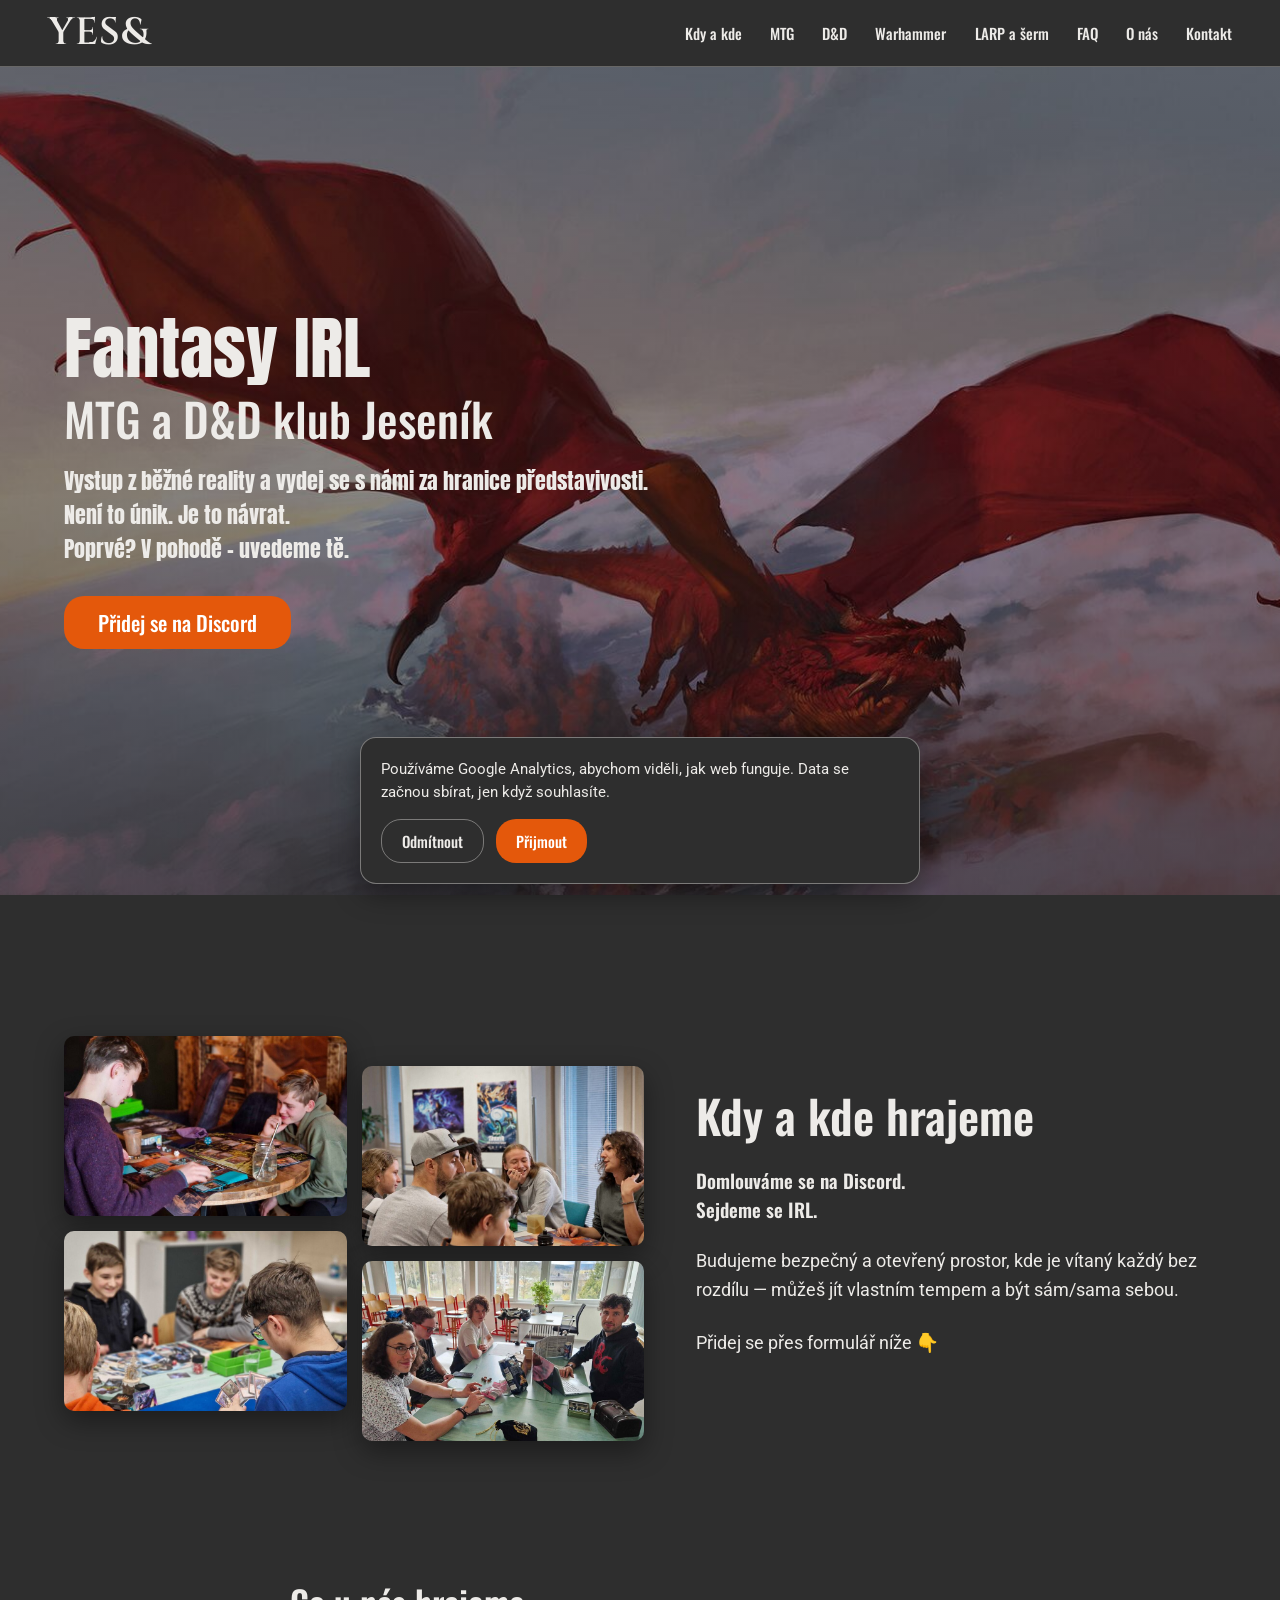
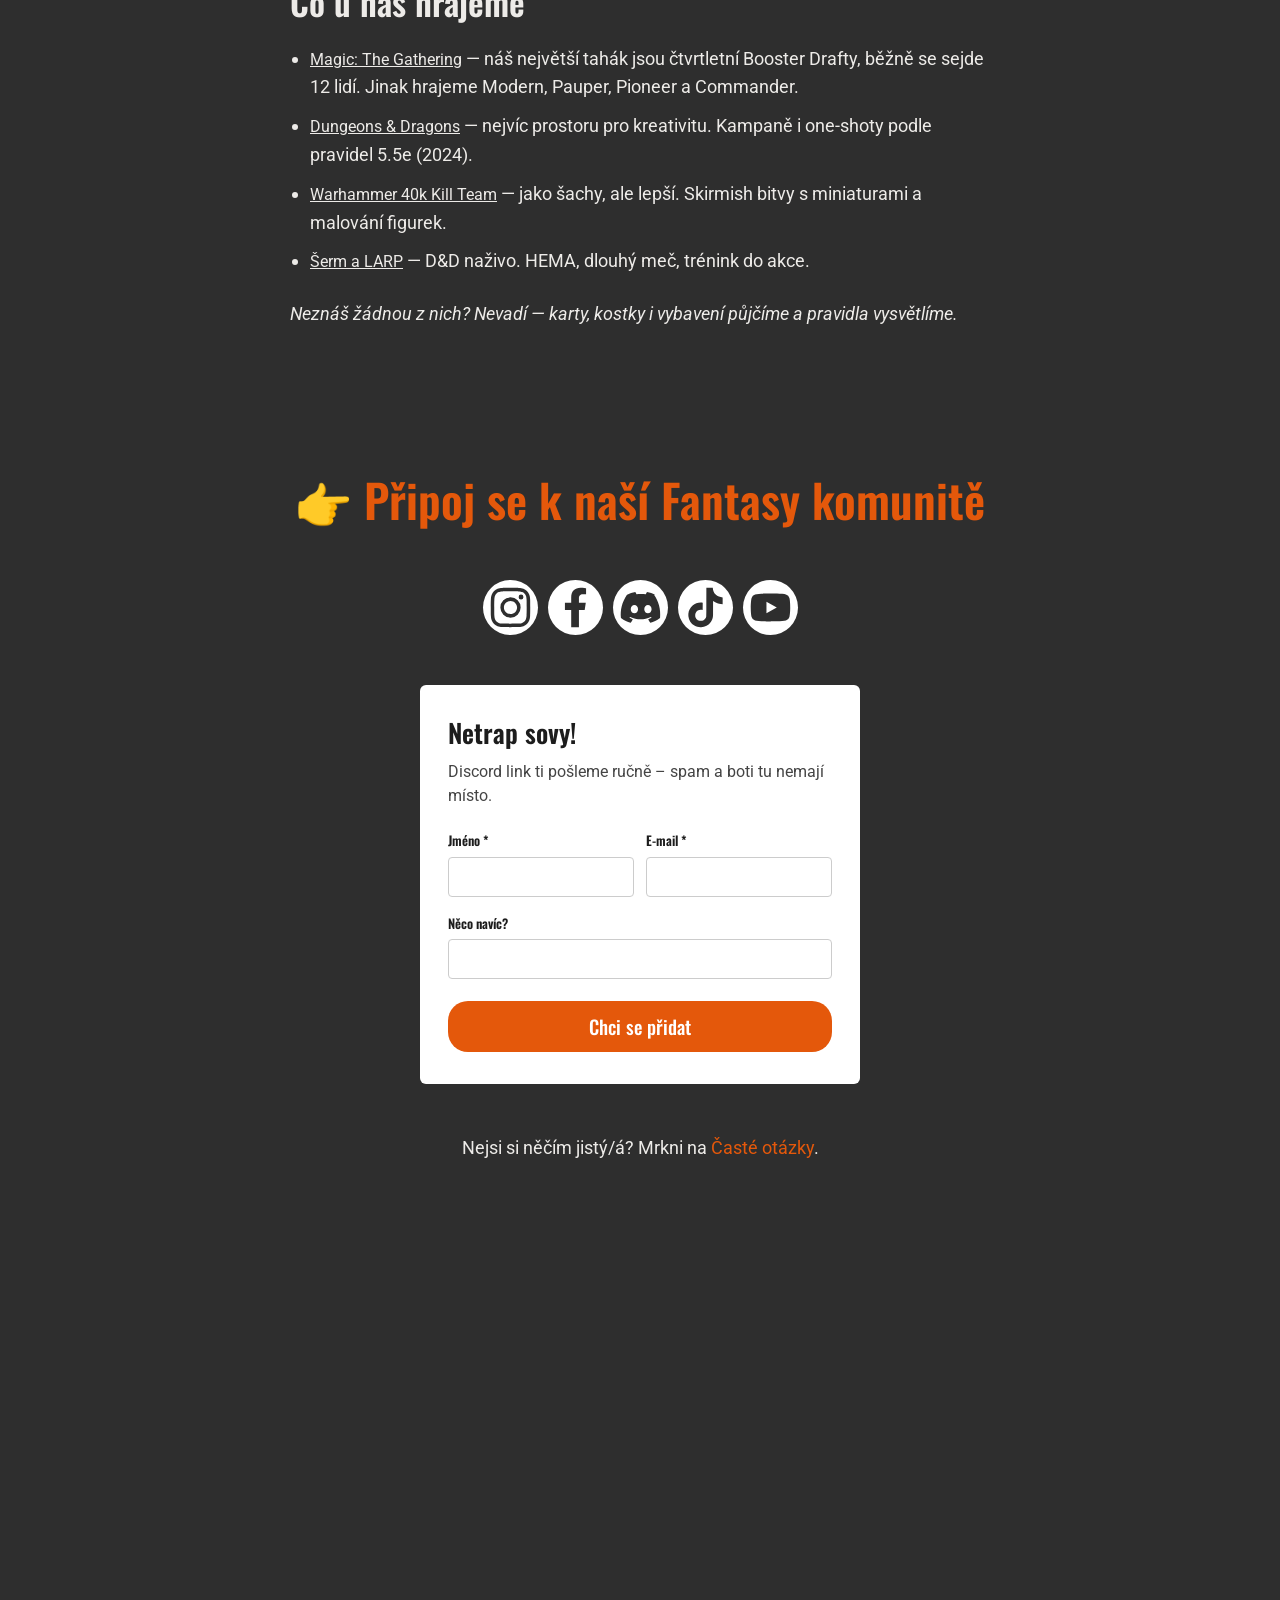
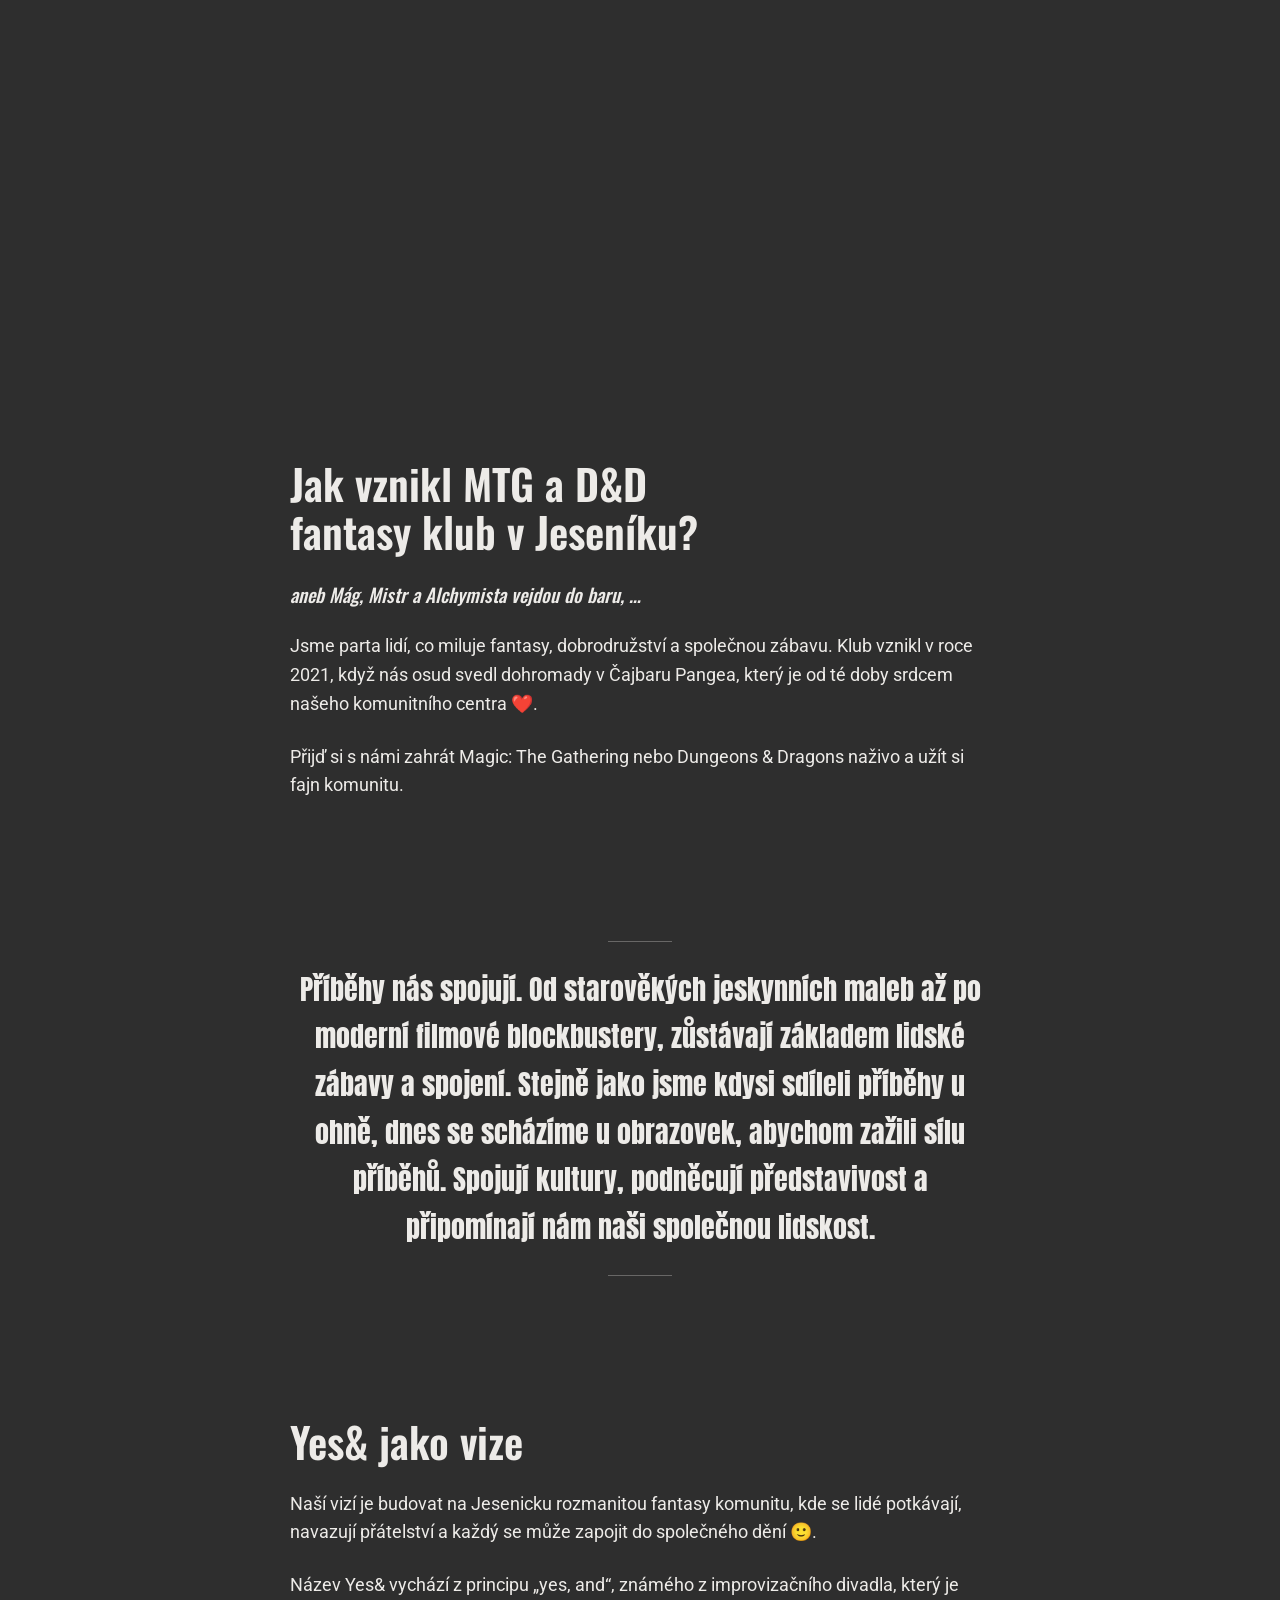
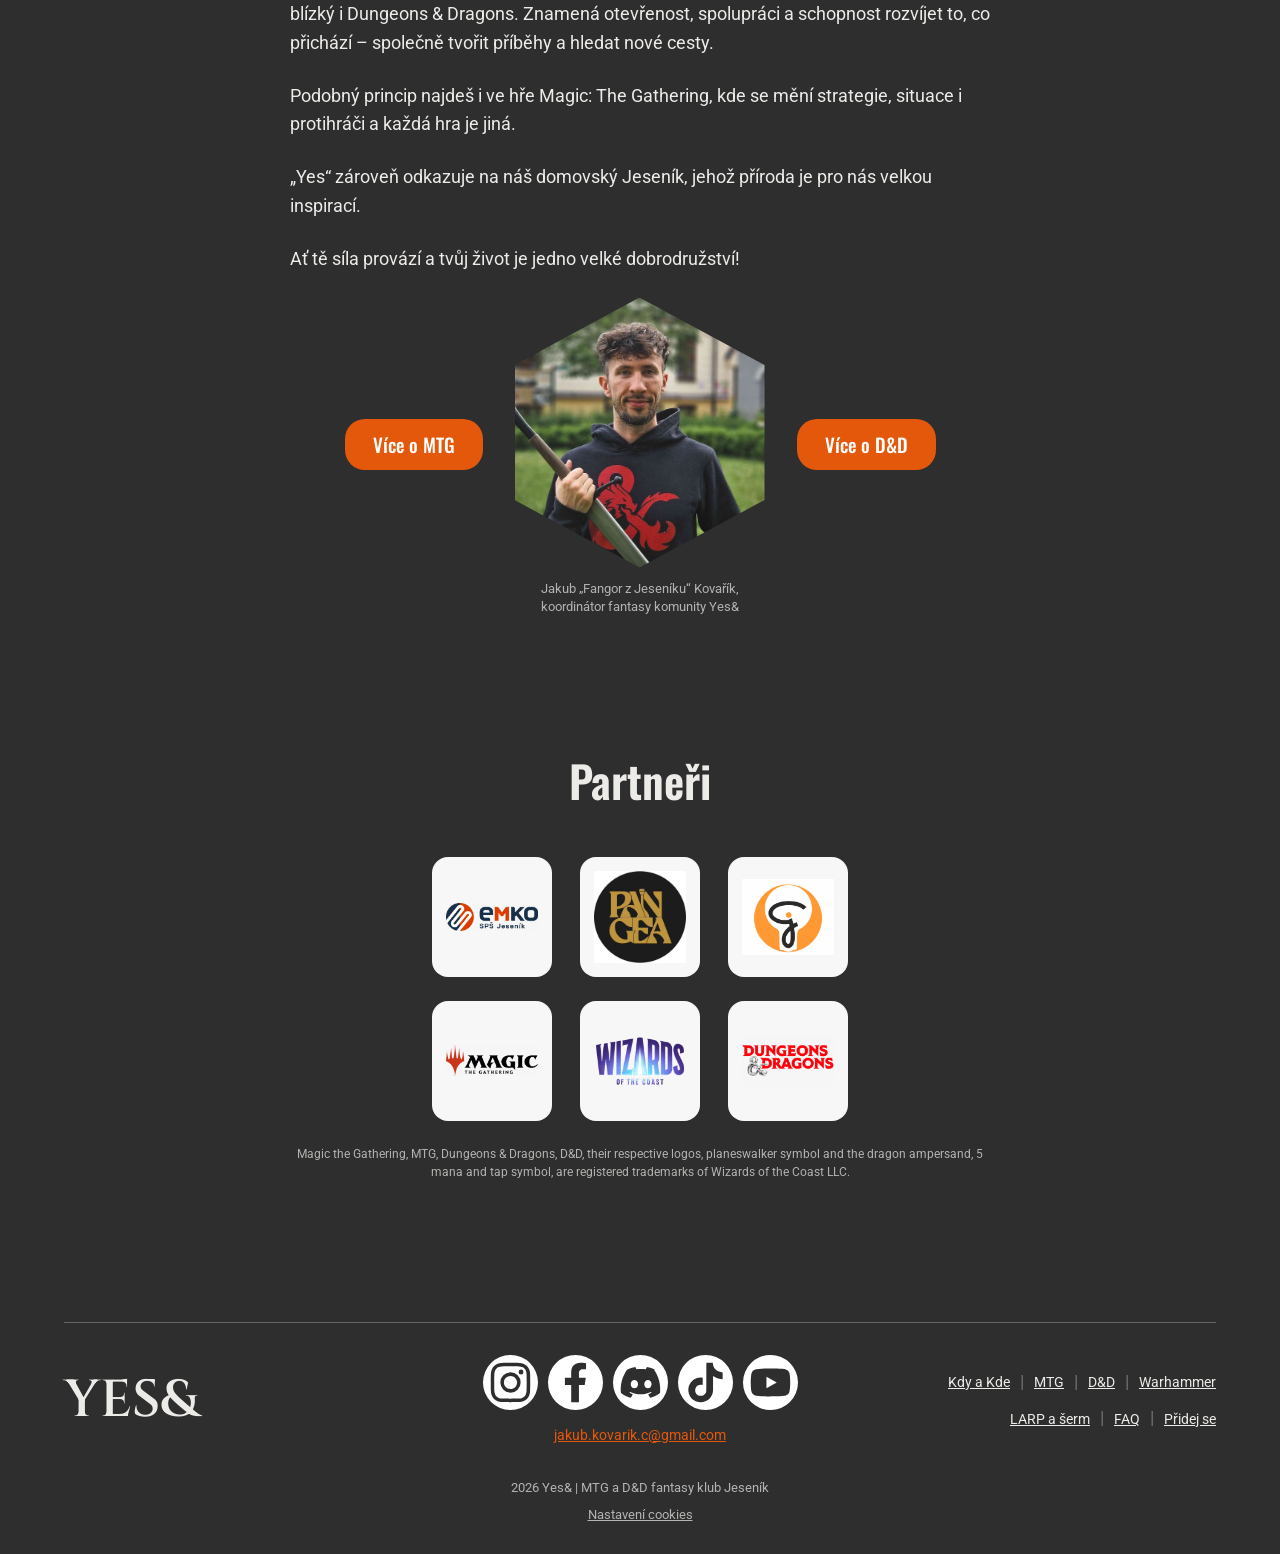
==== index.html @ 4822993b "Odstranit odkaz na blog z footer" ====
<!DOCTYPE html>
<html lang="cs">
<head>
<!-- Google Analytics se načte až po souhlasu s cookies, viz cookie-consent.js -->
<script src="cookie-consent.js" defer></script>

<meta charset="utf-8">
<meta name="viewport" content="width=device-width, initial-scale=1">
<title>MTG a D&amp;D klub Jeseník – fantasy komunita Yes&amp;</title>
<meta name="description" content="Yes&amp; sdružuje fanoušky fantasy her Magic the Gathering a Dungeons &amp; Dragons. Přijď si zahrát naživo, zažít dobrodružství a poznat partu skvělých lidí.">
<meta name="keywords" content="mtg klub jeseník, dnd klub jeseník, magic the gathering jeseník, dungeons and dragons jeseník, fantasy klub jeseník">
<link rel="canonical" href="https://yesendklub.cz/">

<meta property="og:type" content="website">
<meta property="og:site_name" content="Yes& | MTG a D&D klub Jeseník">
<meta property="og:locale" content="cs_CZ">
<meta property="og:title" content="MTG a D&D klub Jeseník – fantasy komunita Yes&">
<meta property="og:description" content="Yes& sdružuje fanoušky fantasy her Magic the Gathering a Dungeons & Dragons. Přijď si zahrát naživo, zažít dobrodružství a poznat partu skvělých lidí.">
<meta property="og:url" content="https://yesendklub.cz/">
<meta property="og:image" content="https://yesendklub.cz/images/og-home.jpg">
<meta name="twitter:card" content="summary_large_image">

<link rel="icon" href="images/favicon.ico" sizes="any">
<link rel="icon" href="images/favicon-32.png" type="image/png" sizes="32x32">
<link rel="icon" href="images/favicon-16.png" type="image/png" sizes="16x16">
<link rel="apple-touch-icon" href="images/apple-touch-icon.png">
<meta name="theme-color" content="#2e2e2e">

<link rel="preconnect" href="https://fonts.googleapis.com">
<link rel="preconnect" href="https://fonts.gstatic.com" crossorigin>
<link href="https://fonts.googleapis.com/css2?family=Anton&family=Oswald:wght@400;500;600&family=Cinzel:wght@600&family=Roboto:wght@400&display=swap" rel="stylesheet">
<link rel="stylesheet" href="style.css">
<!-- Hero je CSS pozadi, prohlizec by ho nasel az po zpracovani CSS.
     Preload ho zacne stahovat hned = rychlejsi LCP (Core Web Vitals). -->
<link rel="preload" as="image" href="images/hero-drak.jpg" fetchpriority="high">

<script type="application/ld+json">
{
    "@context": "https://schema.org",
    "@graph": [
        {
            "@type": "ImageObject",
            "@id": "https://yesendklub.cz/#logo",
            "url": "https://yesendklub.cz/images/logo-yesend.png"
        },
        {
            "@type": "Organization",
            "@id": "https://yesendklub.cz/#organization",
            "name": "Yes&",
            "alternateName": "Yes& | MTG a D&D klub Jeseník",
            "url": "https://yesendklub.cz/",
            "logo": {
                "@id": "https://yesendklub.cz/#logo"
            },
            "image": "https://yesendklub.cz/images/logo-yesend.png",
            "description": "Fantasy klub Yes& v Jeseníku sdružuje fanoušky Magic: The Gathering a Dungeons & Dragons. Přijď si zahrát naživo a poznat nové přátele.",
            "email": "jakub.kovarik.c@gmail.com",
            "areaServed": {
                "@type": "AdministrativeArea",
                "name": "Jeseník a okolí"
            },
            "location": {
                "@id": "https://yesendklub.cz/#place-pangea"
            },
            "contactPoint": [
                {
                    "@type": "ContactPoint",
                    "contactType": "customer support",
                    "email": "jakub.kovarik.c@gmail.com",
                    "availableLanguage": [
                        "cs",
                        "en"
                    ]
                }
            ],
            "sameAs": [
                "https://www.instagram.com/yesendklub/",
                "https://www.tiktok.com/@yesendklub",
                "https://www.youtube.com/@yesendklub",
                "https://www.facebook.com/groups/5406833249385610"
            ],
            "foundingDate": "2021",
            "slogan": "Fantasy IRL",
            "knowsAbout": [
                "Magic: The Gathering",
                "Dungeons & Dragons",
                "Warhammer 40,000",
                "Kill Team",
                "HEMA – historický šerm dlouhým mečem",
                "LARP",
                "malování figurek"
            ],
            "member": {
                "@type": "Person",
                "name": "Jakub Kovařík",
                "alternateName": "Fangor z Jeseníku",
                "jobTitle": "koordinátor fantasy komunity Yes&"
            }
        },
        {
            "@type": "WebSite",
            "@id": "https://yesendklub.cz/#website",
            "url": "https://yesendklub.cz/",
            "name": "Yes& | MTG a D&D klub Jeseník",
            "inLanguage": "cs-CZ",
            "publisher": {
                "@id": "https://yesendklub.cz/#organization"
            }
        },
        {
            "@type": "WebPage",
            "@id": "https://yesendklub.cz/#webpage",
            "url": "https://yesendklub.cz/",
            "name": "Yes& | MTG a D&D klub Jeseník",
            "description": "Fantasy klub Yes& v Jeseníku sdružuje fanoušky Magic: The Gathering a Dungeons & Dragons. Přijď si zahrát naživo a poznat nové přátele.",
            "inLanguage": "cs-CZ",
            "isPartOf": {
                "@id": "https://yesendklub.cz/#website"
            },
            "publisher": {
                "@id": "https://yesendklub.cz/#organization"
            },
            "primaryImageOfPage": {
                "@id": "https://yesendklub.cz/#logo"
            }
        },
        {
            "@type": "Place",
            "@id": "https://yesendklub.cz/#place-pangea",
            "name": "Čajbar Pangea (místo setkávání)",
            "hasMap": "https://maps.app.goo.gl/xZojx7bbhPMCokvV8",
            "address": {
                "@type": "PostalAddress",
                "streetAddress": "nám. Svobody 876/20",
                "addressLocality": "Jeseník",
                "postalCode": "79001",
                "addressCountry": "CZ"
            }
        }
    ]
}
</script>
</head>
<body>

<!-- SVG sprite: ikony soc. sítí. viewBox u každé je vypočítaný přesně podle
     obrysu glyfu (+7 % odsazení), takže všechny vyjdou opticky stejně velké
     a přesně na středu bílého kolečka — nezávisle na tom, jak byla cesta nakreslená. -->
<svg style="position:absolute;width:0;height:0;overflow:hidden" aria-hidden="true" focusable="false"><defs>
<symbol id="ico-instagram" viewBox="-1.68 -1.68 27.36 27.36"><path fill="#2e2e2e" d="M12 0C8.74 0 8.333.015 7.053.072 5.775.132 4.905.333 4.14.63c-.789.306-1.459.717-2.126 1.384S.935 3.35.63 4.14C.333 4.905.131 5.775.072 7.053.012 8.333 0 8.74 0 12s.015 3.667.072 4.947c.06 1.277.261 2.148.558 2.913.306.788.717 1.459 1.384 2.126.667.666 1.336 1.079 2.126 1.384.766.296 1.636.499 2.913.558C8.333 23.988 8.74 24 12 24s3.667-.015 4.947-.072c1.277-.06 2.148-.262 2.913-.558.788-.306 1.459-.718 2.126-1.384.666-.667 1.079-1.335 1.384-2.126.296-.765.499-1.636.558-2.913.06-1.28.072-1.687.072-4.947s-.015-3.667-.072-4.947c-.06-1.277-.262-2.149-.558-2.913-.306-.789-.718-1.459-1.384-2.126C21.319 1.347 20.651.935 19.86.63c-.765-.297-1.636-.499-2.913-.558C15.667.012 15.26 0 12 0zm0 2.16c3.203 0 3.585.016 4.85.071 1.17.055 1.805.249 2.227.415.562.217.96.477 1.382.9.423.423.682.82.9 1.382.164.422.36 1.057.413 2.227.057 1.266.07 1.646.07 4.85s-.015 3.585-.074 4.85c-.061 1.17-.256 1.805-.421 2.227-.224.562-.479.96-.9 1.382-.419.423-.824.682-1.38.9-.42.164-1.065.36-2.235.413-1.274.057-1.649.07-4.859.07-3.211 0-3.586-.015-4.859-.074-1.171-.061-1.816-.256-2.236-.421-.569-.224-.96-.479-1.379-.9-.421-.419-.69-.824-.9-1.38-.165-.42-.359-1.065-.42-2.235-.045-1.26-.061-1.649-.061-4.844 0-3.196.016-3.586.061-4.861.061-1.17.255-1.814.42-2.234.21-.57.479-.96.9-1.381.419-.419.81-.689 1.379-.898.42-.166 1.051-.361 2.221-.421 1.275-.045 1.65-.06 4.859-.06zm0 3.678a6.162 6.162 0 100 12.324 6.162 6.162 0 000-12.324zM12 16c-2.21 0-4-1.79-4-4s1.79-4 4-4 4 1.79 4 4-1.79 4-4 4zm7.846-10.405a1.441 1.441 0 11-2.88 0 1.44 1.44 0 012.88 0z"/></symbol>
<symbol id="ico-facebook" viewBox="-131.84 -35.84 583.68 583.68"><path fill="#2e2e2e" d="M279.14 288l14.22-92.66h-88.91v-60.13c0-25.35 12.42-50.06 52.24-50.06h40.42V6.26S260.43 0 225.36 0c-73.22 0-121.08 44.38-121.08 124.72v70.62H22.89V288h81.39v224h100.17V288z"/></symbol>
<symbol id="ico-discord" viewBox="-1.63 -1.34 26.50 26.50"><path fill="#2e2e2e" d="M20.317 4.3698a19.7913 19.7913 0 00-4.8851-1.5152.0741.0741 0 00-.0785.0371c-.211.3753-.4447.8648-.6083 1.2495-1.8447-.2762-3.68-.2762-5.4868 0-.1636-.3933-.4058-.8742-.6177-1.2495a.077.077 0 00-.0785-.037 19.7363 19.7363 0 00-4.8852 1.515.0699.0699 0 00-.0321.0277C.5334 9.0458-.319 13.5799.0992 18.0578a.0824.0824 0 00.0312.0561c1.9245 1.4136 3.7885 2.2718 5.6188 2.8409a.0777.0777 0 00.0842-.0276c.4576-.6253.8657-1.2836 1.2153-1.9754a.076.076 0 00-.0416-.1057c-.6472-.2453-1.2632-.5471-1.8568-.8922a.0763.0763 0 01-.0076-.1264c.1248-.0937.2496-.1911.3684-.2896a.076.076 0 01.0785-.0107c3.9278 1.7933 8.18 1.7933 12.0614 0a.076.076 0 01.0785.0106c.1189.0985.2436.1961.3684.2898a.076.076 0 01-.0076.1263c-.5936.3452-1.2096.6468-1.8568.8921a.077.077 0 00-.0416.1057c.3496.6918.7576 1.3501 1.2153 1.9753a.0777.0777 0 00.0843.0277c1.8302-.569 3.6942-1.4271 5.6188-2.8408a.0824.0824 0 00.0312-.0561c.5004-5.177-.8382-9.6739-3.5485-13.6605a.061.061 0 00-.0312-.0286zM8.02 15.3312c-1.1825 0-2.1569-1.0857-2.1569-2.4189 0-1.3332.9555-2.4189 2.1569-2.4189 1.2108 0 2.1757 1.0952 2.1568 2.4189 0 1.3332-.9555 2.4189-2.1568 2.4189zm7.9748 0c-1.1825 0-2.1569-1.0857-2.1569-2.4189 0-1.3332.9555-2.4189 2.1569-2.4189 1.2108 0 2.1757 1.0952 2.1568 2.4189 0 1.3332-.9555 2.4189-2.1568 2.4189z"/></symbol>
<symbol id="ico-tiktok" viewBox="-1.68 -1.68 27.36 27.36"><path fill="#2e2e2e" d="M12.525.02c1.31-.02 2.61-.01 3.91-.02.08 1.53.63 3.09 1.75 4.17 1.12 1.11 2.7 1.62 4.24 1.79v4.03c-1.44-.05-2.89-.35-4.2-.97-.57-.26-1.1-.59-1.62-.93-.01 2.92.01 5.84-.02 8.75-.08 1.4-.54 2.79-1.35 3.94-1.31 1.92-3.58 3.17-5.91 3.21-1.43.08-2.86-.31-4.08-1.03-2.02-1.19-3.44-3.37-3.65-5.71-.02-.5-.03-1-.01-1.49.18-1.9 1.12-3.72 2.58-4.96 1.66-1.44 3.98-2.13 6.15-1.72.02 1.48-.04 2.96-.04 4.44-.99-.32-2.15-.23-3.02.37-.63.41-1.11 1.04-1.36 1.75-.21.51-.15 1.07-.14 1.61.24 1.64 1.82 3.02 3.5 2.87 1.12-.01 2.19-.66 2.77-1.61.19-.33.4-.67.41-1.06.1-1.79.06-3.57.07-5.36.01-4.03-.01-8.05.02-12.07z"/></symbol>
<symbol id="ico-youtube" viewBox="-1.68 -1.68 27.36 27.36"><path fill="#2e2e2e" d="M23.498 6.186a3.016 3.016 0 00-2.122-2.136C19.505 3.545 12 3.545 12 3.545s-7.505 0-9.377.505A3.017 3.017 0 00.502 6.186C0 8.07 0 12 0 12s0 3.93.502 5.814a3.016 3.016 0 002.122 2.136c1.871.505 9.376.505 9.376.505s7.505 0 9.377-.505a3.015 3.015 0 002.122-2.136C24 15.93 24 12 24 12s0-3.93-.502-5.814zM9.545 15.568V8.432L15.818 12l-6.273 3.568z"/></symbol>
</defs></svg>

<!-- ============ HLAVIČKA ============ -->
<header class="header">
  <a class="logo" href="#top" aria-label="Yes& — domovská stránka">YES&amp;</a>

  <nav class="nav-desktop" aria-label="Hlavní navigace">
    <a href="#kdy-a-kde">Kdy a kde</a>
    <a href="mtg-jesenik.html">MTG</a>
    <a href="dnd-jesenik.html">D&amp;D</a>
    <a href="warhammer-jesenik.html">Warhammer</a>
    <a href="serm-jesenik.html">LARP a šerm</a>
    <a href="caste-dotazy.html">FAQ</a>
    <a href="#o-nas">O nás</a>
    <a href="#pripoj-se">Kontakt</a>
  </nav>

  <button class="hamburger" type="button" aria-label="Otevřít menu" aria-expanded="false" aria-controls="mobile-menu">
    <span></span><span></span><span></span>
  </button>
</header>

<!-- ============ MOBILNÍ MENU ============ -->
<div class="nav-mobile" id="mobile-menu" hidden>
  <button class="nav-mobile__close" type="button" aria-label="Zavřít menu">&times;</button>
  <a class="nav-mobile__logo" href="index.html">YES&amp;</a>
  <div class="nav-mobile__sub">MTG a D&amp;D klub Jeseník</div>
  <nav aria-label="Mobilní navigace">
    <a href="#kdy-a-kde">Kdy a kde</a>
    <a href="mtg-jesenik.html">MTG</a>
    <a href="dnd-jesenik.html">D&amp;D</a>
    <a href="warhammer-jesenik.html">Warhammer</a>
    <a href="serm-jesenik.html">LARP a šerm</a>
    <a href="caste-dotazy.html">FAQ</a>
    <a href="#o-nas">O nás</a>
    <a href="#pripoj-se">Kontakt</a>
  </nav>
</div>

<main>

  <!-- ============ 1. HERO ============ -->
  <section class="hero" id="top">
    <div class="hero__inner">
      <h1>Fantasy IRL</h1>
      <p class="hero__sub">MTG a D&amp;D klub Jeseník</p>
      <p class="hero__claim">
        Vystup z běžné reality a vydej se s námi za hranice představivosti.<br>
        Není to únik. Je to návrat.<br>
        Poprvé? V pohodě – uvedeme tě.
      </p>
      <a class="btn btn--lg" href="#pripoj-se">Přidej se na Discord</a>
    </div>
  </section>

  <!-- ============ 2. KDY A KDE HRAJEME ============ -->
  <section class="kdy-kde" id="kdy-a-kde">
    <div class="kdy-kde__inner">
      <div class="kdy-kde__text">
        <h2>Kdy a kde hrajeme</h2>
        <p class="lead">Domlouváme se na Discord.<br>Sejdeme se IRL.</p>
        <p>Budujeme bezpečný a otevřený prostor, kde je vítaný každý bez rozdílu —
           můžeš jít vlastním tempem a být sám/sama sebou.</p>
        <p>Přidej se přes formulář níže 👇</p>
      </div>

      <div class="gallery">
        <img src="images/klub-1.jpg" width="900" height="675" loading="lazy" decoding="async"
             alt="Hráči Magic: The Gathering u stolu v klubu Yes&amp; Jeseník">
        <img src="images/klub-2.jpg" width="900" height="675" loading="lazy" decoding="async"
             alt="Hraní Dungeons &amp; Dragons v klubu Yes&amp; Jeseník">
        <img src="images/klub-3.jpg" width="900" height="675" loading="lazy" decoding="async"
             alt="Karty Magic: The Gathering v ruce hráče klubu Yes&amp;">
        <img src="images/klub-4.jpg" width="900" height="697" loading="lazy" decoding="async"
             alt="Členové fantasy klubu Yes&amp; při společné hře">
      </div>
    </div>
  </section>

  <!-- ============ 3. CO U NÁS HRAJEME ============
       Doplněno kvůli SEO i návštěvníkům: úvodní stránka dřív v obsahu vůbec
       nezmiňovala Warhammer ani šerm, takže kdo hledal "kde hrát warhammer
       Jeseník" a přišel sem, nenašel nic. Zároveň to rozvádí nabídku ještě
       před tím, než chceme, aby se někdo přihlásil. -->
  <section class="section section--gap" id="co-hrajeme">
    <div class="wrap">
      <h2 style="font-size:var(--fs-h3);margin-bottom:var(--space-tight)">Co u nás hrajeme</h2>
      <ul class="link-list">
        <li><a href="mtg-jesenik.html">Magic: The Gathering</a> — náš největší tahák jsou čtvrtletní Booster Drafty, běžně se sejde 12 lidí. Jinak hrajeme Modern, Pauper, Pioneer a Commander.</li>
        <li><a href="dnd-jesenik.html">Dungeons &amp; Dragons</a> — nejvíc prostoru pro kreativitu. Kampaně i one-shoty podle pravidel 5.5e (2024).</li>
        <li><a href="warhammer-jesenik.html">Warhammer 40k Kill Team</a> — jako šachy, ale lepší. Skirmish bitvy s miniaturami a malování figurek.</li>
        <li><a href="serm-jesenik.html">Šerm a LARP</a> — D&amp;D naživo. HEMA, dlouhý meč, trénink do akce.</li>
      </ul>
      <p class="italic" style="margin-top:var(--space-tight)">Neznáš žádnou z nich? Nevadí — karty, kostky i vybavení půjčíme a pravidla vysvětlíme.</p>
    </div>
  </section>

  <!-- ============ 5. PŘIPOJ SE (formulář) ============ -->
  <section class="section center" id="pripoj-se" style="padding-bottom:var(--space-section)">
    <h2 style="color:var(--accent);font-size:clamp(28px,4.1vw,46px);line-height:1.3;margin-bottom:var(--space-default)">
      👉 Připoj se k naší Fantasy komunitě
    </h2>

    <div class="socials" style="margin-bottom:var(--space-default)">
      <a href="https://www.instagram.com/yesendklub/" target="_blank" rel="noopener" aria-label="Instagram"><svg aria-hidden="true"><use href="#ico-instagram"></use></svg></a>
      <a href="https://www.facebook.com/groups/5406833249385610" target="_blank" rel="noopener" aria-label="Facebook"><svg aria-hidden="true"><use href="#ico-facebook"></use></svg></a>
      <a href="#pripoj-se" aria-label="Discord — požádej o pozvánku"><svg aria-hidden="true"><use href="#ico-discord"></use></svg></a>
      <a href="https://www.tiktok.com/@yesendklub" target="_blank" rel="noopener" aria-label="TikTok"><svg aria-hidden="true"><use href="#ico-tiktok"></use></svg></a>
      <a href="https://www.youtube.com/@yesendklub" target="_blank" rel="noopener" aria-label="YouTube"><svg aria-hidden="true"><use href="#ico-youtube"></use></svg></a>
    </div>

    <form class="form-card" id="join-form">
      <h3>Netrap sovy!</h3>
      <p class="form-card__note">Discord link ti pošleme ručně – spam a boti tu nemají místo.</p>

      <div class="form-row">
        <div class="field">
          <label for="jmeno">Jméno *</label>
          <input type="text" id="jmeno" name="jmeno" autocomplete="name" required>
        </div>
        <div class="field">
          <label for="email">E-mail *</label>
          <input type="email" id="email" name="email" autocomplete="email" required>
        </div>
      </div>

      <div class="field field--full">
        <label for="navic">Něco navíc?</label>
        <input type="text" id="navic" name="navic">
      </div>

      <!-- Honeypot: skryté pole, které vyplní jen robot. Ne `hidden`, ale
           off-screen (.sr-only) — část botů skutečně skrytá pole přeskakuje. -->
      <label class="sr-only" for="botcheck">Nevyplňuj</label>
      <input type="checkbox" id="botcheck" name="botcheck" class="sr-only" tabindex="-1" aria-hidden="true">

      <button class="btn" type="submit">Chci se přidat</button>
    </form>

    <div class="form-done" id="form-done" hidden>
      <p>Díky! Co nejdříve ti pošleme pozvánku na Discord. Kdyby nic nepřišlo do 2 dnů, napiš nám na <a href="https://www.instagram.com/yesendklub/" target="_blank" rel="noopener">Instagram</a> nebo na <a href="mailto:jakub.kovarik.c@gmail.com">jakub.kovarik.c@gmail.com</a>. 🎲</p>
    </div>

    <div class="form-done" id="form-error" hidden>
      <p>Odeslání se nepovedlo — asi vypadlo připojení. Zkus to prosím znovu, nebo nám napiš na <a href="https://www.instagram.com/yesendklub/" target="_blank" rel="noopener">Instagram</a> nebo na <a href="mailto:jakub.kovarik.c@gmail.com">jakub.kovarik.c@gmail.com</a>.</p>
    </div>

    <p style="margin-top:var(--space-default)">Nejsi si něčím jistý/á? Mrkni na <a href="caste-dotazy.html">Časté otázky</a>.</p>
  </section>

  <!-- ============ 6. JAK VZNIKL KLUB (= O nás) ============ -->
  <section id="o-nas">
    <div class="band band--tall" style="background-image:url('images/pas-klub.webp')" role="img"
         aria-label="Setkání členů fantasy klubu Yes&amp; v Jeseníku"></div>

    <div class="section" style="padding-top:var(--space-section)">
      <div class="wrap stack">
        <h2 style="font-size:var(--fs-h2-sm)">Jak vznikl MTG a D&amp;D<br>fantasy klub v Jeseníku?</h2>
        <p class="lead italic" style="font-weight:500">aneb Mág, Mistr a Alchymista vejdou do baru, …</p>
        <p>Jsme parta lidí, co miluje fantasy, dobrodružství a společnou zábavu. Klub vznikl v roce 2021, když nás osud svedl dohromady v Čajbaru Pangea, který je od té doby srdcem našeho komunitního centra ❤️.</p>
        <p>Přijď si s námi zahrát Magic: The Gathering nebo Dungeons &amp; Dragons naživo a užít si fajn komunitu.</p>
      </div>
    </div>
  </section>

  <!-- ============ 7. CITÁT ============ -->
  <section class="section" style="padding-top:var(--space-section)">
    <div class="wrap quote">
      <hr class="rule">
      <p class="quote__text">Příběhy nás spojují. Od starověkých jeskynních maleb až po moderní filmové blockbustery, zůstávají základem lidské zábavy a spojení. Stejně jako jsme kdysi sdíleli příběhy u ohně, dnes se scházíme u obrazovek, abychom zažili sílu příběhů. Spojují kultury, podněcují představivost a připomínají nám naši společnou lidskost.</p>
      <hr class="rule rule--after">
    </div>
  </section>

  <!-- ============ 8. YES& JAKO VIZE ============ -->
  <section class="section" style="padding-top:var(--space-section);padding-bottom:var(--space-tight)">
    <div class="wrap">
      <div class="stack">
        <h2 style="font-size:var(--fs-h2-sm)">Yes&amp; jako vize</h2>
        <!-- Původní znění se přesunulo nahoru (hero + „Kdy a kde“), aby vítanost
             zazněla jako první. Tady zůstává jen to, co navazuje na význam názvu. -->
        <p>Naší vizí je budovat na Jesenicku rozmanitou fantasy komunitu, kde se lidé potkávají, navazují přátelství a každý se může zapojit do společného dění 🙂.</p>
        <p>Název Yes&amp; vychází z principu „yes, and“, známého z improvizačního divadla, který je blízký i Dungeons &amp; Dragons. Znamená otevřenost, spolupráci a schopnost rozvíjet to, co přichází – společně tvořit příběhy a hledat nové cesty.</p>
        <p>Podobný princip najdeš i ve hře Magic: The Gathering, kde se mění strategie, situace i protihráči a každá hra je jiná.</p>
        <p>„Yes“ zároveň odkazuje na náš domovský Jeseník, jehož příroda je pro nás velkou inspirací.</p>
        <p>Ať tě síla provází a tvůj život je jedno velké dobrodružství!</p>
      </div>

      <div class="vision__actions">
        <a class="btn vision__btn--mtg" href="mtg-jesenik.html">Více o MTG</a>
        <a class="btn vision__btn--dnd" href="dnd-jesenik.html">Více o D&amp;D</a>
        <div class="vision__person">
          <div class="hex">
            <img src="images/koordinator.jpg" width="900" height="675" loading="lazy" decoding="async"
                 alt="Jakub Kovařík, koordinátor fantasy komunity Yes&amp; v Jeseníku">
          </div>
          <p class="vision__caption">Jakub &bdquo;Fangor z Jeseníku&ldquo; Kovařík, koordinátor fantasy komunity Yes&amp;</p>
        </div>
      </div>
    </div>
  </section>

  <!-- ============ 9. PARTNEŘI ============ -->
  <section class="section center" style="padding-top:var(--space-section)">
    <h2 style="font-size:clamp(28px,4vw,44px);margin-bottom:var(--space-default)">Partneři</h2>

    <div class="partners">
      <a href="https://www.emkojesenik.cz/" target="_blank" rel="noopener"><img src="images/logo-emko.png" loading="lazy" alt="Logo eMKO SPŠ Jeseník"></a>
      <a href="https://www.instagram.com/cajbar.pangea/" target="_blank" rel="noopener"><img src="images/logo-cajbar.jpg" loading="lazy" alt="Logo Čajbar Pangea"></a>
      <a href="https://www.gymjes.cz/" target="_blank" rel="noopener"><img src="images/logo-gymnazium.png" loading="lazy" alt="Logo Gymnázium Jeseník"></a>
    </div>
    <div class="partners">
      <a href="https://magic.wizards.com/en" target="_blank" rel="noopener"><img src="images/logo-mtg.png" loading="lazy" alt="Logo Magic: The Gathering"></a>
      <a href="https://company.wizards.com/en" target="_blank" rel="noopener"><img src="images/logo-wotc.png" loading="lazy" alt="Logo Wizards of the Coast"></a>
      <a href="https://www.dungeonsanddragons.com/" target="_blank" rel="noopener"><img src="images/logo-dnd.png" loading="lazy" alt="Logo Dungeons &amp; Dragons"></a>
    </div>

    <p class="trademark">Magic the Gathering, MTG, Dungeons &amp; Dragons, D&amp;D, their respective logos, planeswalker symbol and the dragon ampersand, 5 mana and tap symbol, are registered trademarks of Wizards of the Coast LLC.</p>
  </section>

</main>

<!-- ============ PATIČKA ============ -->
<footer class="footer">
  <hr class="footer__rule">
  <div class="footer__inner">
    <div class="footer__logo"><a href="#top">YES&amp;</a></div>

    <div class="footer__contact">
      <div class="socials">
        <a href="https://www.instagram.com/yesendklub/" target="_blank" rel="noopener" aria-label="Instagram"><svg aria-hidden="true"><use href="#ico-instagram"></use></svg></a>
        <a href="https://www.facebook.com/groups/5406833249385610" target="_blank" rel="noopener" aria-label="Facebook"><svg aria-hidden="true"><use href="#ico-facebook"></use></svg></a>
        <a href="#pripoj-se" aria-label="Discord — požádej o pozvánku"><svg aria-hidden="true"><use href="#ico-discord"></use></svg></a>
        <a href="https://www.tiktok.com/@yesendklub" target="_blank" rel="noopener" aria-label="TikTok"><svg aria-hidden="true"><use href="#ico-tiktok"></use></svg></a>
        <a href="https://www.youtube.com/@yesendklub" target="_blank" rel="noopener" aria-label="YouTube"><svg aria-hidden="true"><use href="#ico-youtube"></use></svg></a>
      </div>
      <a class="footer__mail" href="mailto:jakub.kovarik.c@gmail.com">jakub.kovarik.c@gmail.com</a>
    </div>

    <nav class="footer__nav" aria-label="Patička">
      <div class="footer__nav-row">
        <a href="#kdy-a-kde">Kdy a Kde</a><span class="footer__sep">|</span>
        <a href="mtg-jesenik.html">MTG</a><span class="footer__sep">|</span>
        <a href="dnd-jesenik.html">D&amp;D</a><span class="footer__sep">|</span>
        <a href="warhammer-jesenik.html">Warhammer</a>
      </div>
      <div class="footer__nav-row">
        <a href="serm-jesenik.html">LARP a šerm</a><span class="footer__sep">|</span>
        <a href="caste-dotazy.html">FAQ</a><span class="footer__sep">|</span>
        <a href="#pripoj-se">Přidej se</a>
      </div>
    </nav>
  </div>
  <p class="footer__copy">2026 Yes&amp; | MTG a D&amp;D fantasy klub Jeseník <button type="button" id="cookie-settings-link" class="footer__cookie-link">Nastavení cookies</button></p>
</footer>

<script src="script.js"></script>
</body>
</html>
---- style.css ----
/* =============================================================
   Yes& — MTG a D&D klub Jeseník
   style.css — jediný stylopis pro celý web
   Postaveno mobile-first: základní pravidla platí pro mobil,
   @media (min-width: 900px) je rozšíření pro desktop.
   Zdroj pravdy: dokumentace/zadani-mockup.md
   ============================================================= */

/* -------------------------------------------------------------
   1. DESIGN TOKENY
   ------------------------------------------------------------- */
:root {
  /* Barvy — ověřené z živého webu, sjednocené (dokumentace/zadani-mockup.md, sekce 8) */
  --bg-dark: #2e2e2e;      /* jednotné pozadí celého webu */
  --text-light: #edebe8;   /* teplá bílá, ne #fff */
  --accent: #e4580b;       /* jediná oranžová */
  --white: #ffffff;
  --card-light: #f7f7f7;   /* karta pod logy partnerů */
  --ink: #1c1c1c;          /* text na bílé kartě (formulář) */
  --hairline: rgba(237, 235, 232, 0.3);
  --hairline-strong: rgba(237, 235, 232, 0.4);
  --muted: rgba(237, 235, 232, 0.7);

  /* Šířky obsahu */
  --measure: 700px;        /* obsahový sloupec (ideální délka řádku) */
  --measure-narrow: 500px; /* užší bloky (Připoj se na Discord) */
  --wide: 1180px;          /* patička, galerie */
  --gutter: clamp(20px, 6vw, 64px);

  /* Škála mezer (princip proximity).
     `space-section` je fluidní: na mobilu 64px (aby se zbytečně nescrollovalo),
     na desktopu až 160px, ať každý blok sedí ve výřezu sám.
     Reference: discord.com má 150px paddingu nahoře i dole, jejich bloky jsou
     ale 900–1100px vysoké — naše mají 200–400px, tak držíme míru. */
  --space-tight: 24px;
  --space-default: 50px;
  --space-section: clamp(64px, 11vw, 160px);

  /* Fonty */
  --font-display: 'Anton', Impact, sans-serif;
  --font-head: 'Oswald', 'Arial Narrow', sans-serif;
  --font-body: 'Roboto', Arial, sans-serif;
  --font-logo: 'Cinzel', Georgia, serif;

  /* Fluidní typografie */
  --fs-h1-hero: clamp(38px, 9vw, 69px);
  --fs-h1: clamp(38px, 7vw, 58px);
  --fs-h2: clamp(28px, 4.5vw, 46px);
  --fs-h2-sm: clamp(28px, 4vw, 42px);
  --fs-h3: clamp(24px, 3.6vw, 34px);
  --fs-quote: clamp(22px, 3.4vw, 28px);
  --fs-body: 18px;
  --fs-lead: 19px;
  --fs-small: 13px;

  /* Ostatní */
  --radius-photo: 10px;
  --radius-card: 16px;
  --radius-pill: 20px;
  --shadow-photo: 0 10px 28px rgba(0, 0, 0, 0.4);
  --header-h: 72px;
}

/* -------------------------------------------------------------
   2. RESET A ZÁKLAD
   ------------------------------------------------------------- */
*,
*::before,
*::after { box-sizing: border-box; }

html {
  scroll-behavior: smooth;
  -webkit-text-size-adjust: 100%;
}

/* Respekt k systémovému nastavení "omezit animace" */
@media (prefers-reduced-motion: reduce) {
  html { scroll-behavior: auto; }
  * { animation-duration: 0.01ms !important; transition-duration: 0.01ms !important; }
}

body {
  margin: 0;
  background: var(--bg-dark);
  color: var(--text-light);
  font-family: var(--font-body);
  font-weight: 400;
  font-size: var(--fs-body);
  line-height: 1.6;
  -webkit-font-smoothing: antialiased;
  -moz-osx-font-smoothing: grayscale;
  text-rendering: optimizeLegibility;
  overflow-x: hidden;
}

/* `height: auto` je tu klíčové: u <img> uvádíme width/height atributy
   (kvůli rezervaci místa a zabránění poskakování layoutu při načítání),
   ale ty se jinak chovají jako pevná výška v px a rozbily by proporce
   všude, kde v CSS nastavujeme jen šířku. Konkrétní `height` v CSS
   (galerie, hex, mana) má vyšší specificitu a přebije to. */
img { max-width: 100%; height: auto; display: block; }

a { color: var(--accent); text-decoration: none; }
a:hover,
a:focus-visible { text-decoration: underline; text-decoration-thickness: 2px; }

/* Viditelný fokus pro klávesovou navigaci (přístupnost) */
:focus-visible {
  outline: 3px solid var(--accent);
  outline-offset: 2px;
}

/* Kotvy nesmí skončit pod lepící hlavičkou */
[id] { scroll-margin-top: calc(var(--header-h) + 16px); }

/* Skryté jen vizuálně, čtečky to přečtou */
.sr-only {
  position: absolute;
  width: 1px; height: 1px;
  padding: 0; margin: -1px;
  overflow: hidden;
  clip: rect(0 0 0 0);
  white-space: nowrap;
  border: 0;
}

/* -------------------------------------------------------------
   3. LAYOUT — obsahový sloupec a sekce
   ------------------------------------------------------------- */
.section {
  padding-left: var(--gutter);
  padding-right: var(--gutter);
}

/* Odstupy mezi bloky podle škály (proximity) */
.section--tight   { padding-top: 0; padding-bottom: var(--space-tight); }
.section--default { padding-top: 0; padding-bottom: var(--space-default); }
.section--gap     { padding-top: 0; padding-bottom: var(--space-section); }

.wrap { max-width: var(--measure); margin-inline: auto; }
.wrap--narrow { max-width: var(--measure-narrow); margin-inline: auto; }
.wrap--wide { max-width: var(--wide); margin-inline: auto; }

.center { text-align: center; }

/* Svislý rytmus uvnitř textového bloku */
.stack > * + * { margin-top: var(--space-tight); }
.stack--tight > * + * { margin-top: 18px; }

/* -------------------------------------------------------------
   4. TYPOGRAFIE
   ------------------------------------------------------------- */
h1, h2, h3, h4, h5, h6 { margin: 0; color: var(--text-light); }

h1 {
  font-family: var(--font-display);
  font-weight: 400;
  font-size: var(--fs-h1);
  line-height: 1.15;
}

h2 {
  font-family: var(--font-head);
  font-weight: 600;
  font-size: var(--fs-h2);
  line-height: 1.15;
}

h3 {
  font-family: var(--font-head);
  font-weight: 600;
  font-size: var(--fs-h3);
  line-height: 1.2;
}

p { margin: 0; }

.lead {
  font-family: var(--font-head);
  font-weight: 600;
  font-size: var(--fs-lead);
  line-height: 1.5;
}

.italic { font-style: italic; }

.small {
  font-size: var(--fs-small);
  color: var(--muted);
  line-height: 1.5;
}

/* Odkazy v běžném textu: oranžové s podtržením pro čitelnost */
.stack a,
.text-link { color: var(--accent); text-decoration: underline; }

/* Seznamy odkazů (kluby, LARPy, obchody) — světlý text, podtržený */
.link-list {
  margin: 0;
  padding-left: 20px;
  display: flex;
  flex-direction: column;
  gap: 10px;
}
.link-list--plain { padding-left: 0; list-style: none; }
.link-list a {
  font-family: var(--font-body);
  font-size: 16px;
  color: var(--text-light);
  text-decoration: underline;
}
.link-list a:hover { color: var(--accent); }

/* Odrážkový seznam v textu */
.bullets {
  margin: 0;
  padding-left: 22px;
  display: flex;
  flex-direction: column;
  gap: 8px;
}
.bullets li { line-height: 1.5; }

/* -------------------------------------------------------------
   5. CITÁT (vodorovné vlasové linky nad/pod)
   ------------------------------------------------------------- */
.quote { text-align: center; }

.quote__text {
  font-family: var(--font-display);
  font-weight: 400;
  font-size: var(--fs-quote);
  line-height: 1.7;
  color: var(--text-light);
  margin: 0;
}

.rule {
  width: 64px;
  height: 1px;
  background: var(--hairline);
  margin: 0 auto var(--space-tight);
  border: 0;
}
.rule--after { margin: var(--space-tight) auto 0; }
.rule--full { width: 100%; background: var(--hairline-strong); }

/* -------------------------------------------------------------
   6. CTA TLAČÍTKA
   Mobil: na šířku obsahového sloupce. Desktop: na šířku obsahu, vystředěné.
   ------------------------------------------------------------- */
.btn {
  display: block;
  width: 100%;
  box-sizing: border-box;
  background: var(--accent);
  color: var(--white);
  font-family: var(--font-head);
  font-weight: 500;
  font-size: 19px;
  line-height: 1.2;
  text-align: center;
  padding: 14px 28px;
  border: 0;
  border-radius: var(--radius-pill);
  cursor: pointer;
  text-decoration: none;
  transition: background-color 0.2s ease, transform 0.1s ease;
}
.btn:hover,
.btn:focus-visible {
  background: #c94a05;
  color: var(--white);
  text-decoration: none;
}
.btn:active { transform: translateY(1px); }

.btn--lg { font-size: 21px; padding: 14px 34px; }

/* Blok "motivační věta + tlačítko" */
.cta { text-align: center; }
.cta__note {
  font-family: var(--font-head);
  font-weight: 600;
  font-size: var(--fs-lead);
  color: var(--text-light);
  margin: 0 auto var(--space-tight);
  max-width: var(--measure);
  line-height: 1.5;
}

/* -------------------------------------------------------------
   7. HLAVIČKA A NAVIGACE
   ------------------------------------------------------------- */
.header {
  position: sticky;
  top: 0;
  z-index: 50;
  background: var(--bg-dark);
  border-bottom: 1px solid var(--hairline);
  display: flex;
  align-items: center;
  justify-content: space-between;
  gap: 16px;
  padding: 14px clamp(16px, 4vw, 48px);
  transform: translateY(0);
  transition: transform 0.25s ease;
}
/* Skrytí při scrollování dolů, návrat při scrollování nahoru */
.header.is-hidden { transform: translateY(-100%); }

.logo {
  font-family: var(--font-logo);
  font-weight: 600;
  font-size: clamp(32px, 3vw, 38px);
  line-height: 1;
  color: var(--text-light);
  letter-spacing: 1px;
  text-decoration: none;
}
.logo:hover, .logo:focus-visible { color: var(--text-light); text-decoration: none; }

/* Desktopová navigace — na mobilu skrytá */
.nav-desktop { display: none; }

.nav-desktop a {
  font-family: var(--font-head);
  font-weight: 500;
  font-size: 15px;
  color: var(--text-light);
  text-decoration: none;
  white-space: nowrap;
}
.nav-desktop a:hover { color: var(--accent); }
.nav-desktop a[aria-current="page"] {
  color: var(--accent);
  font-weight: 600;
  text-decoration: underline;
}

/* Hamburger */
.hamburger {
  background: none;
  border: 0;
  width: 30px;
  height: 22px;
  display: flex;
  flex-direction: column;
  justify-content: space-between;
  padding: 0;
  cursor: pointer;
  flex: 0 0 auto;
}
.hamburger span {
  display: block;
  height: 3px;
  background: var(--text-light);
  border-radius: 2px;
}

/* Mobilní overlay menu */
.nav-mobile {
  position: fixed;
  inset: 0;
  z-index: 100;
  background: var(--bg-dark);
  border: 6px solid var(--accent);
  display: flex;
  flex-direction: column;
  align-items: center;
  padding: 36px 24px;
  overflow-y: auto;
}
.nav-mobile[hidden] { display: none; }

.nav-mobile__close {
  position: absolute;
  top: 18px;
  right: 22px;
  background: none;
  border: 0;
  color: var(--text-light);
  font-size: 30px;
  line-height: 1;
  cursor: pointer;
  padding: 4px 10px;
}

/* Logo v overlay — o 50 % větší než v hlavičce, proklik na homepage */
.nav-mobile__logo {
  font-family: var(--font-logo);
  font-weight: 600;
  font-size: 68px;
  line-height: 1;
  color: var(--text-light);
  margin-top: 20px;
  text-decoration: none;
}
.nav-mobile__logo:hover { color: var(--text-light); text-decoration: none; }

.nav-mobile__sub {
  font-family: var(--font-head);
  font-weight: 400;
  font-size: 15px;
  color: var(--text-light);
  margin: 8px 0 44px;
}

.nav-mobile nav {
  display: flex;
  flex-direction: column;
  align-items: center;
  gap: 28px;
}
.nav-mobile nav a {
  font-family: var(--font-head);
  font-weight: 500;
  font-size: 20px;
  color: var(--text-light);
  text-decoration: none;
}
.nav-mobile nav a[aria-current="page"] {
  color: var(--accent);
  font-weight: 600;
  text-decoration: underline;
}

/* Zamknutí scrollu těla, když je otevřené menu */
body.menu-open { overflow: hidden; }

/* -------------------------------------------------------------
   8. HERO (homepage)
   ------------------------------------------------------------- */
.hero {
  position: relative;
  display: flex;
  align-items: center;
  min-height: clamp(460px, 75vh, 640px);
  padding: 40px var(--gutter);
  background-image:
    linear-gradient(180deg, rgba(15, 12, 10, 0.30), rgba(15, 12, 10, 0.58)),
    url('images/hero-drak.jpg');
  /* Mobil: obrázek přesně vyplní výšku boxu, přebytek se ořízne po stranách.
     Bez parallaxy (background-attachment: scroll) — viz zadání, sekce 8. */
  background-size: auto 100%;
  background-position: left 30% top 30%;
  background-repeat: no-repeat;
  background-attachment: scroll;
  background-color: var(--bg-dark);
}

/* Obsah hero leží ve stejném 1180px sloupci jako galerie "Kdy a kde",
   aby levý okraj textu lícoval s fotkami pod ním. */
.hero__inner {
  width: 100%;
  max-width: var(--wide);
  margin-inline: auto;
}

.hero h1 {
  font-size: var(--fs-h1-hero);
  line-height: 1.02;
  margin-bottom: 10px;
  max-width: var(--measure);
}

.hero__sub {
  font-family: var(--font-head);
  font-weight: 500;
  font-size: clamp(28px, 5vw, 46px);
  line-height: 1.1;
  color: var(--text-light);
  margin-bottom: 20px;
  max-width: var(--measure);
}

.hero__claim {
  font-family: var(--font-display);
  font-weight: 400;
  font-size: clamp(19px, 2.2vw, 22px);
  line-height: 1.55;
  color: var(--text-light);
  /* 620px: nejdelší řádka claimu potřebuje 586 px při 22px fontu (desktop)
     a 506 px při 19px (tablet). Při 520 px se lámala na čtyři řádky a rozpadl
     se rytmus tří vět. Na mobilu limit nehraje roli — tam je užší viewport. */
  max-width: 620px;
  margin-bottom: 30px;
}

/* -------------------------------------------------------------
   9. GALERIE "Kdy a kde hrajeme"
   Mobil: 1 sloupec, fotky POD textem. Desktop: 2×2, schodovitě.
   ------------------------------------------------------------- */
.kdy-kde {
  padding: 40px var(--gutter) var(--space-section);
}

.kdy-kde__inner {
  max-width: var(--wide);
  margin-inline: auto;
  display: flex;
  flex-wrap: wrap;
  gap: clamp(24px, 4vw, 56px);
  align-items: center;
}

.kdy-kde__text { flex: 1 1 320px; order: 1; }
.kdy-kde__text h2 { margin-bottom: var(--space-tight); }
.kdy-kde__text > * + * { margin-top: var(--space-tight); }

.gallery {
  flex: 1 1 380px;
  order: 2;
  display: grid;
  grid-template-columns: 1fr;
  row-gap: 15px;
  column-gap: 15px;
}
.gallery img {
  width: 100%;
  height: 180px;
  object-fit: cover;
  border-radius: var(--radius-photo);
  box-shadow: var(--shadow-photo);
}

/* -------------------------------------------------------------
   10. SOCIÁLNÍ IKONY
   Mobil: 44px kolečko / 36px ikona / 6px mezera (všech 5 do jedné řady).
   Desktop: 55px / 45px / 10px.
   ------------------------------------------------------------- */
.socials {
  display: flex;
  justify-content: center;
  align-items: center;
  gap: 6px;
  flex-wrap: nowrap;
}
.socials a {
  width: 44px;
  height: 44px;
  flex: 0 0 auto;
  border-radius: 50%;
  background: var(--white);
  display: flex;
  align-items: center;
  justify-content: center;
  transition: transform 0.15s ease;
}
.socials a:hover { transform: scale(1.06); }
.socials svg { width: 36px; height: 36px; }

/* -------------------------------------------------------------
   11. FORMULÁŘ
   ------------------------------------------------------------- */
.form-card {
  background: var(--white);
  border-radius: 6px;
  max-width: 440px;
  margin-inline: auto;
  padding: 32px 28px;
  text-align: left;
  color: var(--ink);
}
.form-card h3 {
  font-family: var(--font-head);
  font-weight: 600;
  font-size: 26px;
  color: var(--ink);
  margin-bottom: 12px;
}
.form-card__note {
  font-size: 16px;
  color: #444;
  line-height: 1.5;
  margin-bottom: 22px;
}
.form-row {
  display: flex;
  gap: 12px;
  flex-wrap: wrap;
  margin-bottom: 16px;
}
.field { flex: 1 1 160px; }
.field--full { margin-bottom: 22px; }
.field label {
  display: block;
  font-family: var(--font-head);
  font-weight: 600;
  font-size: 13px;
  color: var(--ink);
  margin-bottom: 6px;
}
.field input {
  width: 100%;
  padding: 10px 12px;
  border: 1px solid #ccc;
  border-radius: 4px;
  font-family: var(--font-body);
  font-size: 15px;
  color: var(--ink);
  background: var(--white);
}
.field input:focus {
  outline: 2px solid var(--accent);
  outline-offset: 0;
  border-color: var(--accent);
}

.form-done {
  background: var(--white);
  border-radius: 6px;
  max-width: 440px;
  margin-inline: auto;
  padding: 44px 28px;
}
.form-done p {
  font-family: var(--font-head);
  font-weight: 600;
  font-size: 20px;
  color: var(--ink);
  margin: 0;
}
.form-done[hidden] { display: none; }

/* -------------------------------------------------------------
   12. FULL-BLEED FOTOPÁSY
   Bez parallaxy na mobilu; na desktopu background-attachment: fixed.
   ------------------------------------------------------------- */
/* Výška zvětšená o 50 % (26. 7. 2026) — původně clamp(220px, 32vw, 380px),
   pásy působily příliš úzce. */
.band {
  height: clamp(330px, 48vw, 570px);
  background-size: cover;
  background-position: center;
  background-repeat: no-repeat;
  background-attachment: scroll;
  background-color: var(--bg-dark);
}
.band--tall { height: clamp(330px, 48vw, 630px); }

/* -------------------------------------------------------------
   13. SEKCE "Yes& jako vize" (hex foto koordinátora)
   Mobil: text → CTA MTG → CTA D&D → foto → popisek.
   ------------------------------------------------------------- */
.vision__actions {
  display: flex;
  flex-direction: column;
  align-items: center;
  justify-content: center;
  gap: 20px;
  margin-top: var(--space-tight);
}
.vision__btn--mtg { order: 1; width: 100%; }
.vision__btn--dnd { order: 2; width: 100%; }
.vision__person { order: 3; position: relative; }

.hex {
  width: 250px;
  height: 270px;
  margin-inline: auto;
  overflow: hidden;
  clip-path: polygon(50% 0%, 100% 25%, 100% 75%, 50% 100%, 0% 75%, 0% 25%);
}
.hex img {
  width: 100%;
  height: 100%;
  object-fit: cover;
  object-position: center 22%;
}
.vision__caption {
  position: static;
  max-width: 250px;
  margin: 12px auto 0;
  font-size: var(--fs-small);
  color: var(--muted);
  line-height: 1.4;
  text-align: center;
}

/* -------------------------------------------------------------
   14. PARTNEŘI
   ------------------------------------------------------------- */
/* Na mobilu pevně 2 karty v řadě (mřížka), na desktopu volné zarovnání
   na střed (flex), aby řady 4 + 3 vypadaly jako dřív. */
.partners {
  display: grid;
  grid-template-columns: repeat(2, 120px);
  justify-content: center;
  align-items: center;
  gap: clamp(16px, 3vw, 28px);
  margin-bottom: var(--space-tight);
}
.partners a {
  width: 120px;
  height: 120px;
  background: var(--card-light);
  border-radius: var(--radius-card);
  display: flex;
  align-items: center;
  justify-content: center;
  padding: 14px;
  transition: transform 0.15s ease;
}
.partners a:hover { transform: translateY(-3px); }
.partners img {
  max-width: 100%;
  max-height: 100%;
  object-fit: contain;
}

.trademark {
  font-size: 12px;
  color: var(--muted);
  max-width: var(--measure);
  margin-inline: auto;
  line-height: 1.5;
}

/* -------------------------------------------------------------
   15. BLOK "Připoj se na Discord"
   ------------------------------------------------------------- */
.discord-cta { text-align: center; }
.discord-cta h2 {
  font-family: var(--font-display);
  font-weight: 400;
  font-size: clamp(28px, 7vw, 58px);
  color: var(--accent);
  line-height: 1.2;
  margin: var(--space-tight) 0;
}
.discord-cta h2 span { display: block; }

.discord-circle {
  width: 96px;
  height: 96px;
  border-radius: 50%;
  background: var(--white);
  display: flex;
  align-items: center;
  justify-content: center;
  margin: 0 auto var(--space-tight);
  transition: transform 0.15s ease;
}
.discord-circle:hover { transform: scale(1.05); }
.discord-circle svg { width: 48px; height: 48px; }

.discord-cta__note {
  font-size: 16px;
  line-height: 1.5;
  margin-bottom: 32px;
}

/* -------------------------------------------------------------
   16. VIDEA (responzivní 16:9)
   ------------------------------------------------------------- */
.video {
  position: relative;
  width: 100%;
  padding-top: 56.25%;
  border-radius: var(--radius-photo);
  overflow: hidden;
  box-shadow: var(--shadow-photo);
  background: #000;
}
.video iframe {
  position: absolute;
  inset: 0;
  width: 100%;
  height: 100%;
  border: 0;
}

/* --- Náhled videa (facade) ---
   Místo YouTube iframu se nejdřív ukáže jen náhledový obrázek s tlačítkem
   Přehrát; skutečný přehrávač se vloží až po kliknutí. Dva důvody:
   1) rychlost — každý YouTube embed jinak stahuje ~1 MB skriptů hned při
      načtení stránky, i když ho nikdo nespustí,
   2) když YouTube u konkrétního videa vložení odmítne, stránka nevypadá
      rozbitě — návštěvník vidí normální náhled a klik ho pošle na YouTube. */
.video__facade {
  position: absolute;
  inset: 0;
  width: 100%;
  height: 100%;
  padding: 0;
  border: 0;
  background: #000;
  cursor: pointer;
  display: block;
  overflow: hidden;
}
.video__facade img {
  width: 100%;
  height: 100%;
  object-fit: cover;
  display: block;
  transition: transform 0.35s ease, opacity 0.25s ease;
}
.video__facade:hover img,
.video__facade:focus-visible img { transform: scale(1.04); opacity: 0.8; }

.video__play {
  position: absolute;
  top: 50%;
  left: 50%;
  transform: translate(-50%, -50%);
  width: 72px;
  height: 50px;
  border-radius: 14px;
  background: rgba(0, 0, 0, 0.62);
  display: flex;
  align-items: center;
  justify-content: center;
  transition: background-color 0.2s ease, transform 0.2s ease;
}
.video__play::before {
  content: '';
  width: 0;
  height: 0;
  margin-left: 4px;
  border-left: 19px solid var(--white);
  border-top: 12px solid transparent;
  border-bottom: 12px solid transparent;
}
.video__facade:hover .video__play,
.video__facade:focus-visible .video__play {
  background: var(--accent);
  transform: translate(-50%, -50%) scale(1.1);
}

/* Bez JS zůstane funkční odkaz na YouTube */
.video__fallback {
  position: absolute;
  inset: auto 0 0 0;
  padding: 10px;
  text-align: center;
  background: rgba(0, 0, 0, 0.7);
  color: var(--white);
  font-size: 14px;
}
.video-block {
  /* Video a jeho popisek musi byt jedna polozka mrizky, jinak by se popisek
     stal samostatnou bunkou a rozhodil sloupce. */
  display: flex;
  flex-direction: column;
}
.video__caption {
  font-size: 14px;
  color: var(--muted);
  margin-top: 12px;
  text-align: center;
}

/* Mřížka videí: na mobilu pod sebou, na desktopu vedle sebe */
.video-grid {
  display: grid;
  grid-template-columns: 1fr;
  gap: 14px;
}

/* 3 videa: 1 nahoře na celou šířku + 2 vedle sebe pod ním (desktop) */
.video-grid--1-2 { grid-template-columns: 1fr; }

/* -------------------------------------------------------------
   17. MANA IKONY (MTG)
   ------------------------------------------------------------- */
.mana {
  display: flex;
  justify-content: center;
  gap: clamp(10px, 3vw, 28px);
  flex-wrap: wrap;
  max-width: var(--measure);
  margin-inline: auto;
}
/* Fluidní velikost — 5 ikon + mezery se na užších mobilech nevejdou
   na řádek při 56px a zelená mana přepadne dolů. Rychlejší růst (13vw)
   než dřív — na běžných telefonech (390-430 px) vyjde cca 50-56 px,
   na 360 px zůstane s rezervou kolem 47 px. Od cca 430 px šířky
   dosáhne stropu 56 px (původní velikost). */
.mana img { width: clamp(40px, 13vw, 56px); height: clamp(40px, 13vw, 56px); }

/* -------------------------------------------------------------
   18. ÚVODNÍ NADPISY PODSTRÁNEK (s ikonou)
   Mobil: ikona vystředěná NAD vystředěným nadpisem.
   Desktop: nadpis vlevo, ikona vpravo.
   ------------------------------------------------------------- */
.page-head {
  padding: clamp(40px, 9vw, 96px) var(--gutter) var(--space-tight);
}
.page-head__inner {
  max-width: var(--measure);
  margin-inline: auto;
  display: flex;
  flex-direction: column-reverse; /* ikona nad nadpisem */
  align-items: center;
  justify-content: center;
  gap: var(--space-tight);
}
.page-head h1 { text-align: center; }
.page-head h1 span { display: block; }
.page-head__icon { flex: 0 0 auto; }

/* Konkrétní ikony — fluidní šířka, nezmenšovat plošně (zadání, sekce 8) */
.icon-d20    { width: min(34vw, 140px); }
.icon-aquila { width: min(80vw, 350px); }

/* Nadpis bez ikony (MTG) */
.page-head--plain .page-head__inner { display: block; }
.page-head--plain h1 { text-align: left; }

/* -------------------------------------------------------------
   19. LARP a šerm — nadpis s mečem zasunutým mezi dva řádky
   ------------------------------------------------------------- */
.sword-head {
  position: relative;
  max-width: var(--measure);
  margin-inline: auto;
}
/* Meč začíná na levém okraji obsahového sloupce, aby jeho hlavice lícovala
   s levým okrajem textu pod nadpisem. Nadpis je odsazený o stejnou hodnotu
   méně (28 % místo 34 %), takže vzájemná pozice meče a textu zůstává. */
.sword-head__img {
  position: absolute;
  left: 0;
  top: 50%;
  transform: translateY(-50%) scaleX(-1);
  width: 78%;
  z-index: 1;
  pointer-events: none;
}
.sword-head h1 {
  position: relative;
  z-index: 2;
  /* fluidní velikost — "LARP a Šerm" musí vždy zůstat na jednom řádku */
  font-size: clamp(22px, 8.4vw, 58px);
  line-height: 2.1;
  text-align: left;
  padding-left: 28%;
  margin: 0;
}
.sword-head h1 span { display: block; white-space: nowrap; }

/* -------------------------------------------------------------
   20. MTG — ilustrace karet
   Pevná velikost pro 3 breakpointy (výjimka z clamp, viz zadání)
   + garantovaná mezera pod obrázkem, aby nikdy nelezl do textu.
   ------------------------------------------------------------- */
.mtg-intro {
  max-width: var(--measure);
  margin-inline: auto;
  display: flex;
  flex-direction: column;
  gap: clamp(20px, 4vw, 40px);
  align-items: center;
}
.mtg-cards {
  position: relative;
  flex: 0 0 auto;
  width: 220px;            /* mobil */
  aspect-ratio: 250 / 320;
  margin: 0 auto 30px;     /* pevná mezera pod obrázkem, min. 30px */
}
.mtg-cards img {
  position: absolute;
  width: 78%;
  border-radius: 8px;
  box-shadow: 0 10px 24px rgba(0, 0, 0, 0.5);
}
.mtg-cards img:first-child { left: 0;   top: 3%; transform: rotate(-8deg); }
.mtg-cards img:last-child  { left: 18%; top: 0;  transform: rotate(6deg); }
.mtg-intro__text { flex: 1 1 260px; }
.mtg-intro__text > * + * { margin-top: 16px; }

/* -------------------------------------------------------------
   21. DVOJSLOUPEC (LARPy + Vyzbroj se)
   ------------------------------------------------------------- */
.cols {
  max-width: var(--measure);
  margin-inline: auto;
  display: flex;
  flex-wrap: wrap;
  gap: clamp(24px, 4vw, 48px);
}
.cols > * { flex: 1 1 240px; }
.cols h3 { font-size: 22px; margin-bottom: 16px; }

/* -------------------------------------------------------------
   22. ČASTÉ OTÁZKY
   Každá odpověď je samostatná a úplná — díky tomu z ní umí AI
   vyhledávače (ChatGPT, Perplexity, Google AI Overview) vytáhnout
   odpověď doslova, aniž by musely dávat dohromady zbytek stránky.
   ------------------------------------------------------------- */
.faq__item + .faq__item { margin-top: var(--space-tight); }

.faq__item h2 {
  font-family: var(--font-head);
  font-weight: 600;
  font-size: 18px;
  line-height: 1.3;
  color: var(--text-light);
  margin-bottom: 4px;
}

.faq__item p {
  font-size: 16px;
  line-height: 1.55;
}

/* -------------------------------------------------------------
   23. PATIČKA
   ------------------------------------------------------------- */
/* Nad patičkou plná mezera jako mezi bloky — patička je taky samostatný blok
   a při 50px byla přilepená k obsahu (na podstránkách rovnou k fotopásu). */
.footer {
  padding: var(--space-section) var(--gutter) 32px;
}
.footer__rule {
  max-width: var(--wide);
  margin: 0 auto 32px;
  height: 1px;
  background: var(--hairline);
  border: 0;
}
.footer__inner {
  max-width: var(--wide);
  margin-inline: auto;
  display: flex;
  flex-direction: column;
  align-items: center;
  justify-content: space-between;
  gap: 36px;
}
.footer__logo { flex: 1 1 0; text-align: center; }
.footer__logo a {
  font-family: var(--font-logo);
  font-weight: 600;
  font-size: 52px;
  line-height: 1;
  color: var(--text-light);
  text-decoration: none;
}
.footer__logo a:hover { color: var(--text-light); text-decoration: none; }

.footer__contact {
  flex: 0 0 auto;
  display: flex;
  flex-direction: column;
  align-items: center;
  gap: 14px;
}
.footer__mail {
  font-size: 14px;
  color: var(--accent);
  text-decoration: underline;
}

.footer__nav {
  flex: 1 1 0;
  display: flex;
  flex-direction: column;
  align-items: center;
  gap: 8px;
}
.footer__nav-row {
  display: flex;
  align-items: center;
  gap: 10px;
  flex-wrap: wrap;
  justify-content: center;
}
.footer__nav a {
  font-family: var(--font-body);
  font-weight: 400;
  font-size: 14px;
  color: var(--text-light);
  text-decoration: underline;
}
.footer__nav a:hover { color: var(--accent); }
.footer__sep { color: rgba(237, 235, 232, 0.35); }

.footer__copy {
  text-align: center;
  font-size: var(--fs-small);
  color: var(--muted);
  margin: 32px 0 0;
}

/* =============================================================
   DESKTOP (>= 900px) — rozšíření mobilního layoutu
   ============================================================= */
@media (min-width: 900px) {

  /* --- Navigace --- */
  .nav-desktop {
    display: flex;
    gap: clamp(14px, 2.2vw, 30px);
    align-items: center;
    flex-wrap: wrap;
  }
  .hamburger { display: none; }

  /* --- Hero na desktopu ---
     POZOR na parallax: `background-attachment: fixed` vztahuje pozadí k celému
     oknu prohlížeče, ne k hero boxu — `cover` pak obrázek výrazně nafoukne
     a z draka byla vidět jen křídla. Hero proto zůstává statické
     (`scroll`); parallax si drží jen fotopásy `.band`, kde ořez nevadí.
     Pozice 62 % svisle = drak je v záběru celý včetně hlavy. */
  .hero {
    min-height: clamp(560px, 92vh, 880px);
    background-size: cover;
    background-position: center 62%;
    background-attachment: scroll;
  }

  /* --- CTA tlačítka: na šířku obsahu, vystředěná --- */
  .btn {
    display: inline-block;
    width: auto;
  }
  .form-card .btn { display: block; width: 100%; }

  /* --- Kdy a kde: text vlevo, galerie 2×2 vpravo, schodovitě --- */
  /* +30px kompenzuje schodovitý posun pravého sloupce fotek — ten se do výšky
     sekce nepočítá, takže by mezeru pod sekcí opticky sežral. */
  .kdy-kde {
    padding-top: var(--space-section);
    padding-bottom: calc(var(--space-section) + 30px);
  }
  .kdy-kde__text { order: 2; }
  .gallery {
    order: 1;
    grid-template-columns: 1fr 1fr;
  }
  /* Pravý sloupec (2. a 4. fotka) posunutý o 30px dolů */
  .gallery img:nth-child(2n) { transform: translateY(30px); }

  /* --- Partneři: na desktopu zpět volné zarovnání (řady 4 + 3) --- */
  .partners {
    display: flex;
    flex-wrap: wrap;
  }

  /* --- Sociální ikony větší --- */
  .socials { gap: 10px; }
  .socials a { width: 55px; height: 55px; }
  .socials svg { width: 45px; height: 45px; }

  /* --- Fotopásy: parallax --- */
  .band { background-attachment: fixed; }

  /* --- Vize: tlačítko – foto – tlačítko v jedné řadě ---
     Pozor: v HTML jsou obě tlačítka za sebou (kvůli mobilnímu pořadí),
     na desktopu je proto přes `order` prostrkáme kolem fotky. */
  .vision__actions {
    flex-direction: row;
    gap: 32px;
    align-items: center;
  }
  .vision__btn--mtg { order: 1; width: auto; }
  /* margin-bottom kompenzuje popisek, který je pod fotkou pozicovaný absolutně
     (nezabírá výšku), takže by jinak mezeru k sekci "Partneři" opticky sežral. */
  .vision__person   { order: 2; height: 270px; margin-bottom: 24px; }
  .vision__btn--dnd { order: 3; width: auto; }
  .vision__caption {
    position: absolute;
    top: 270px;
    left: 0;
    right: 0;
    margin-inline: auto;
  }

  /* --- Nadpisy podstránek: nadpis vlevo, ikona vpravo --- */
  .page-head__inner {
    flex-direction: row;
    justify-content: space-between;
  }
  .page-head h1 { text-align: left; }
  .icon-d20    { width: min(30%, 140px); }
  .icon-aquila { width: min(74%, 350px); margin-left: -48px; }

  /* --- MTG: karty vlevo, text vpravo --- */
  .mtg-intro { flex-direction: row; }
  .mtg-cards { width: 250px; margin: 0 0 0 0; }

  /* --- Videa vedle sebe --- */
  .video-grid { grid-template-columns: 1fr 1fr; }
  .video-grid--1-2 { grid-template-columns: 1fr 1fr; }
  .video-grid--1-2 > :first-child { grid-column: 1 / -1; }

  /* --- Patička v řadě --- */
  .footer__inner { flex-direction: row; }
  .footer__logo { text-align: left; }
  .footer__nav { align-items: flex-end; }
  .footer__nav-row { justify-content: flex-end; }
}

/* Tablet: karty MTG o kousek větší než na mobilu */
@media (min-width: 600px) and (max-width: 899.98px) {
  .mtg-cards { width: 280px; }
}

/* -------------------------------------------------------------
   COOKIE BANNER — souhlas s Google Analytics (viz cookie-consent.js)
   ------------------------------------------------------------- */
.cookie-banner {
  position: fixed;
  left: 16px;
  right: 16px;
  bottom: 16px;
  z-index: 500;
  max-width: 560px;
  margin: 0 auto;
  background: var(--bg-dark);
  border: 1px solid var(--hairline-strong);
  border-radius: var(--radius-card);
  box-shadow: 0 10px 28px rgba(0, 0, 0, 0.4);
  padding: 20px;
}
.cookie-banner__text {
  color: var(--text-light);
  font-size: 15px;
  line-height: 1.5;
  margin: 0 0 16px;
}
.cookie-banner__actions {
  display: flex;
  gap: 12px;
  flex-wrap: wrap;
}
.cookie-banner__btn {
  font-family: var(--font-head);
  font-weight: 500;
  font-size: 15px;
  padding: 10px 20px;
  border-radius: var(--radius-pill);
  cursor: pointer;
  border: 0;
  transition: background-color 0.2s ease, transform 0.1s ease;
}
.cookie-banner__btn--accent {
  background: var(--accent);
  color: var(--white);
}
.cookie-banner__btn--accent:hover,
.cookie-banner__btn--accent:focus-visible { background: #c94a05; }
.cookie-banner__btn--ghost {
  background: transparent;
  color: var(--text-light);
  border: 1px solid var(--hairline-strong);
}
.cookie-banner__btn--ghost:hover,
.cookie-banner__btn--ghost:focus-visible { border-color: var(--text-light); }
.cookie-banner__btn:active { transform: translateY(1px); }

/* Blokový prvek → vždy na samostatném řádku pod copyrightem,
   na mobilu i na desktopu. Bez toho se na desktopu vejde na řádek
   s copyrightem a rozvržení se mezi šířkami rozchází. */
.footer__cookie-link {
  display: block;
  margin: 8px auto 0;
  background: none;
  border: 0;
  padding: 0;
  color: var(--muted);
  font-family: var(--font-body);
  font-size: inherit;
  text-decoration: underline;
  cursor: pointer;
}
.footer__cookie-link:hover,
.footer__cookie-link:focus-visible { color: var(--text-light); }
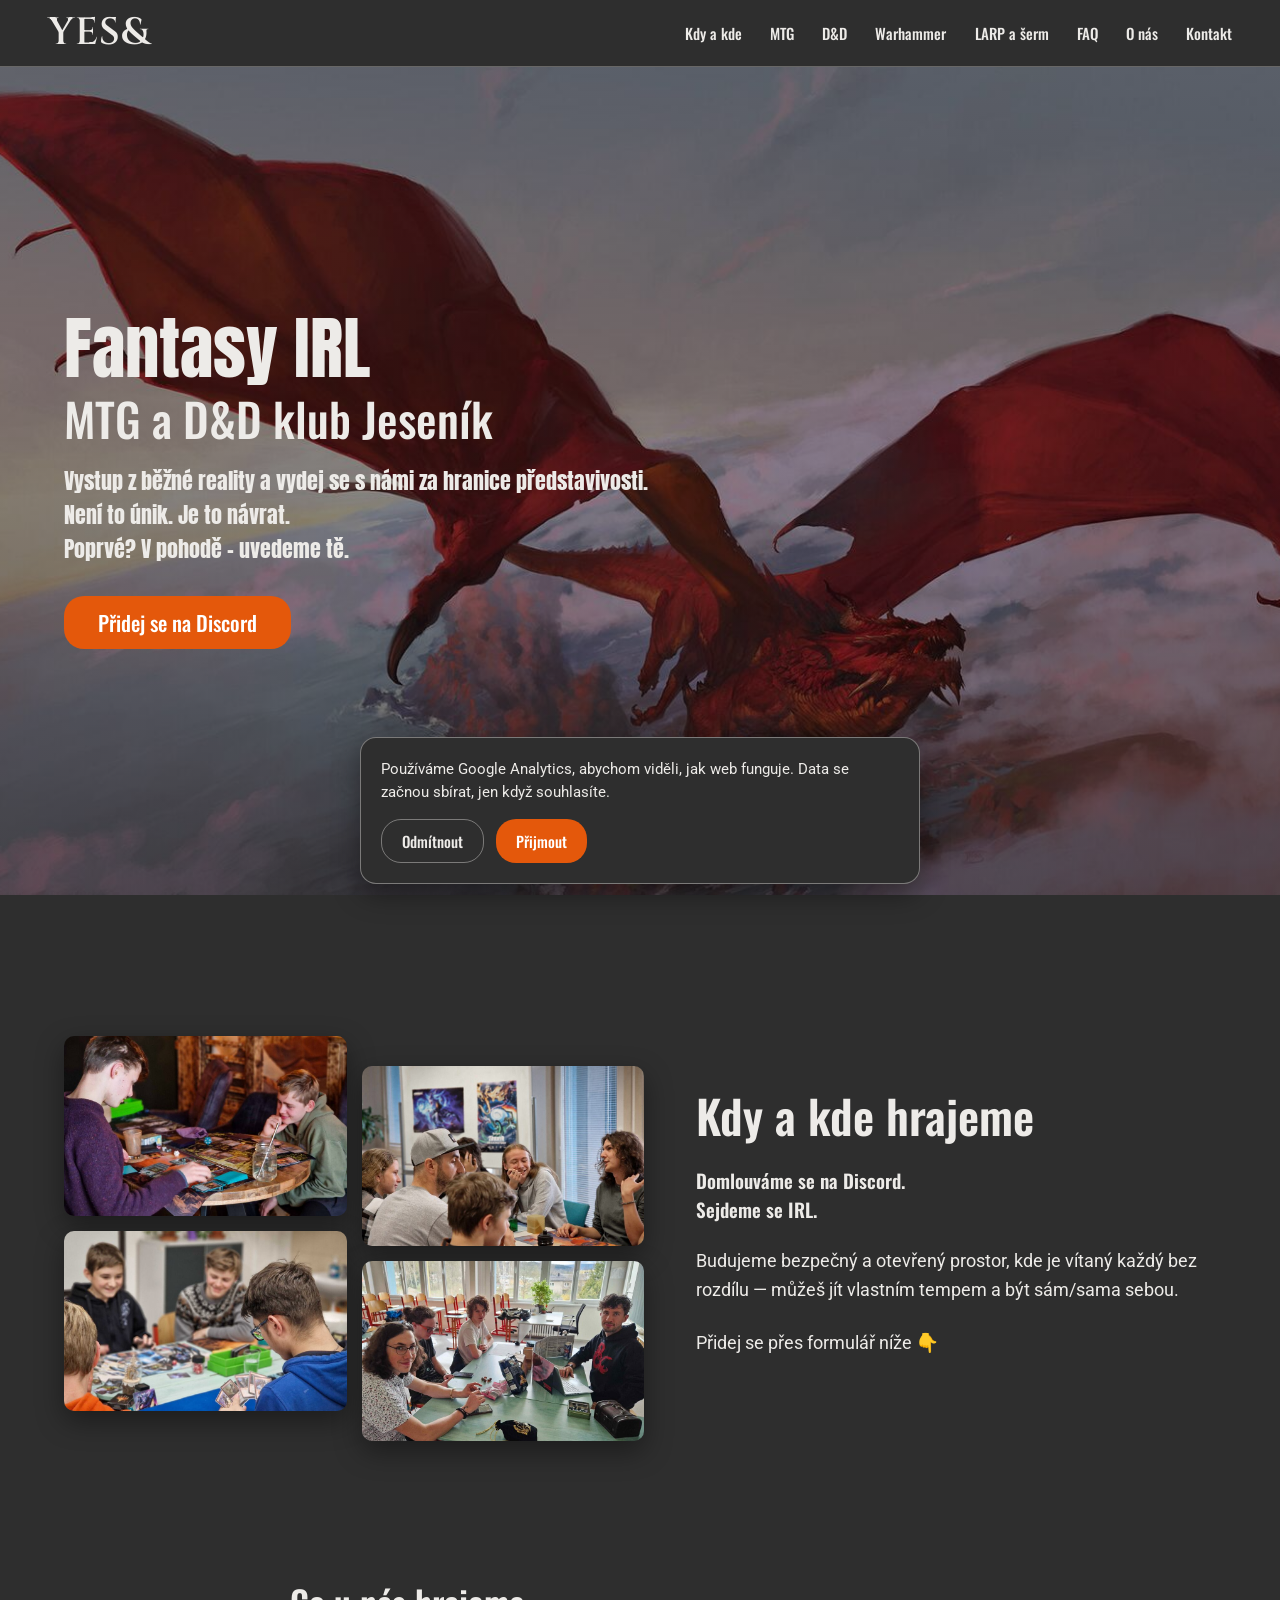
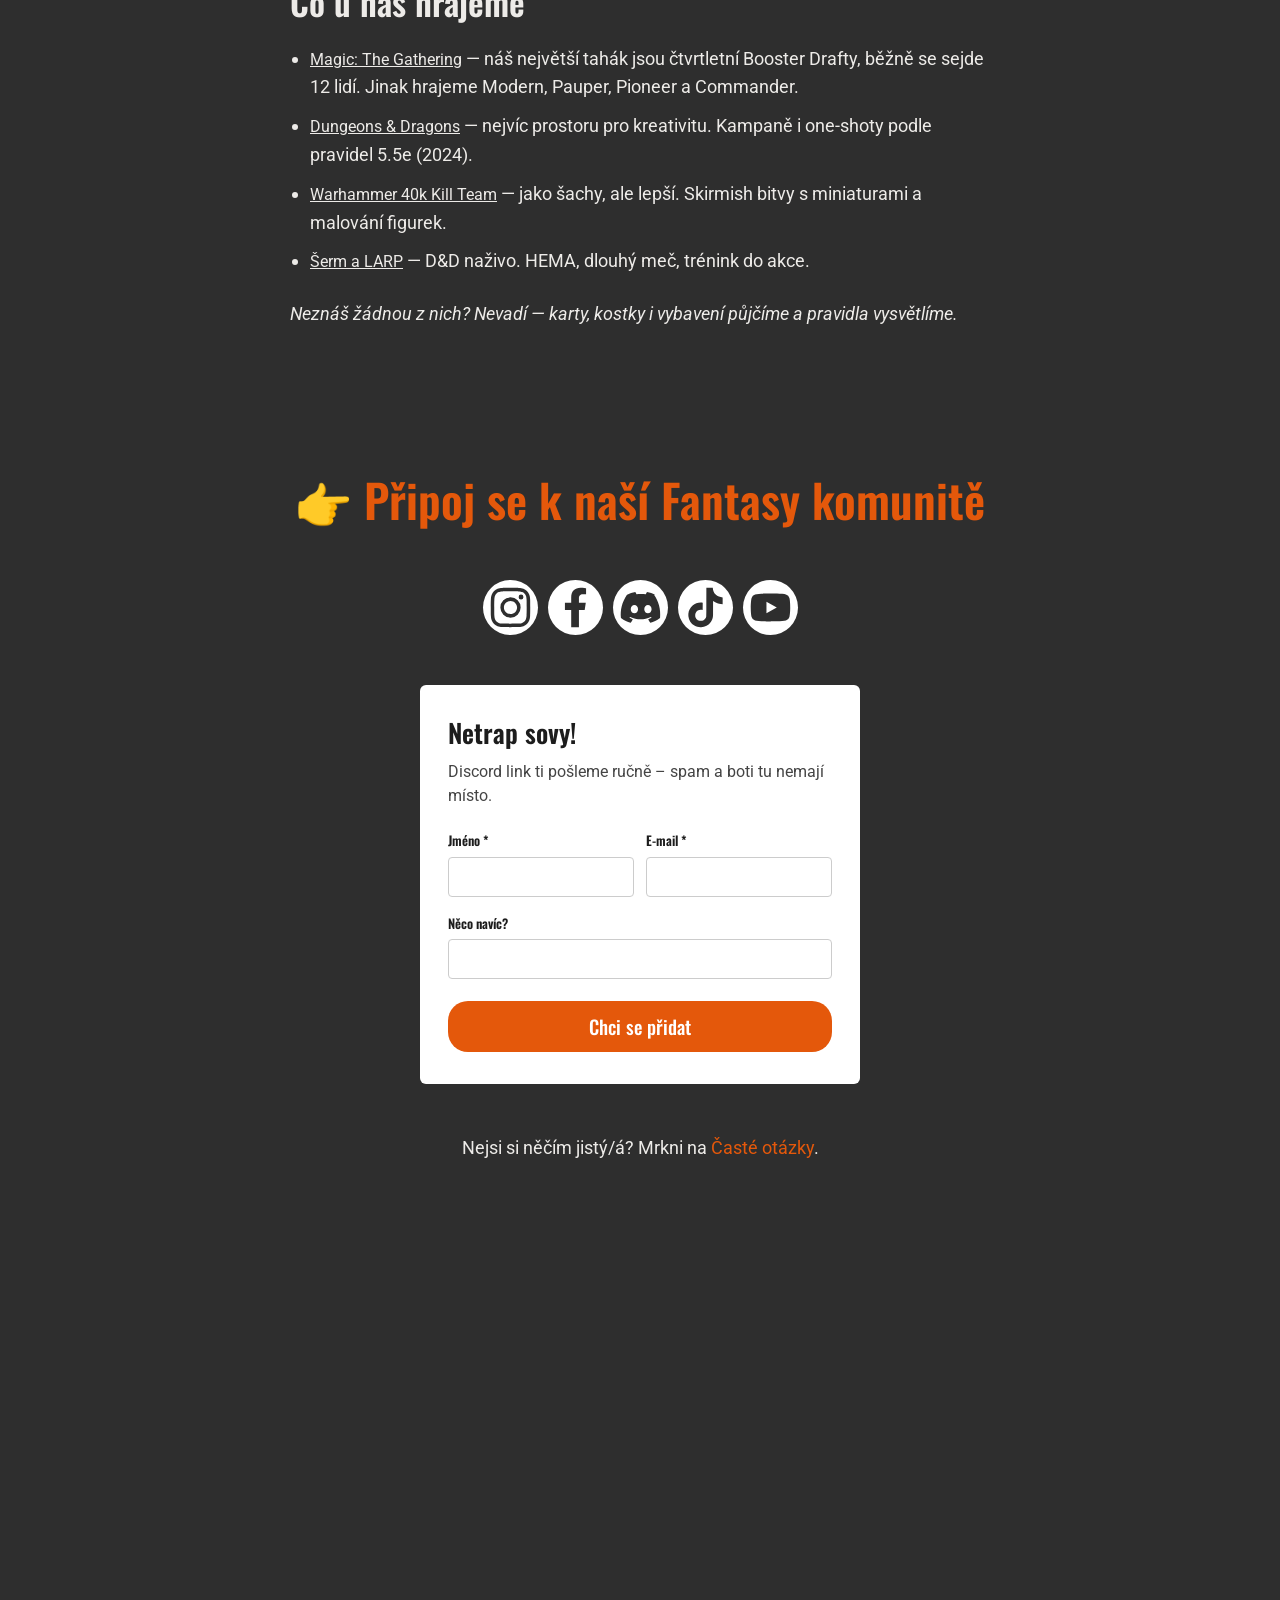
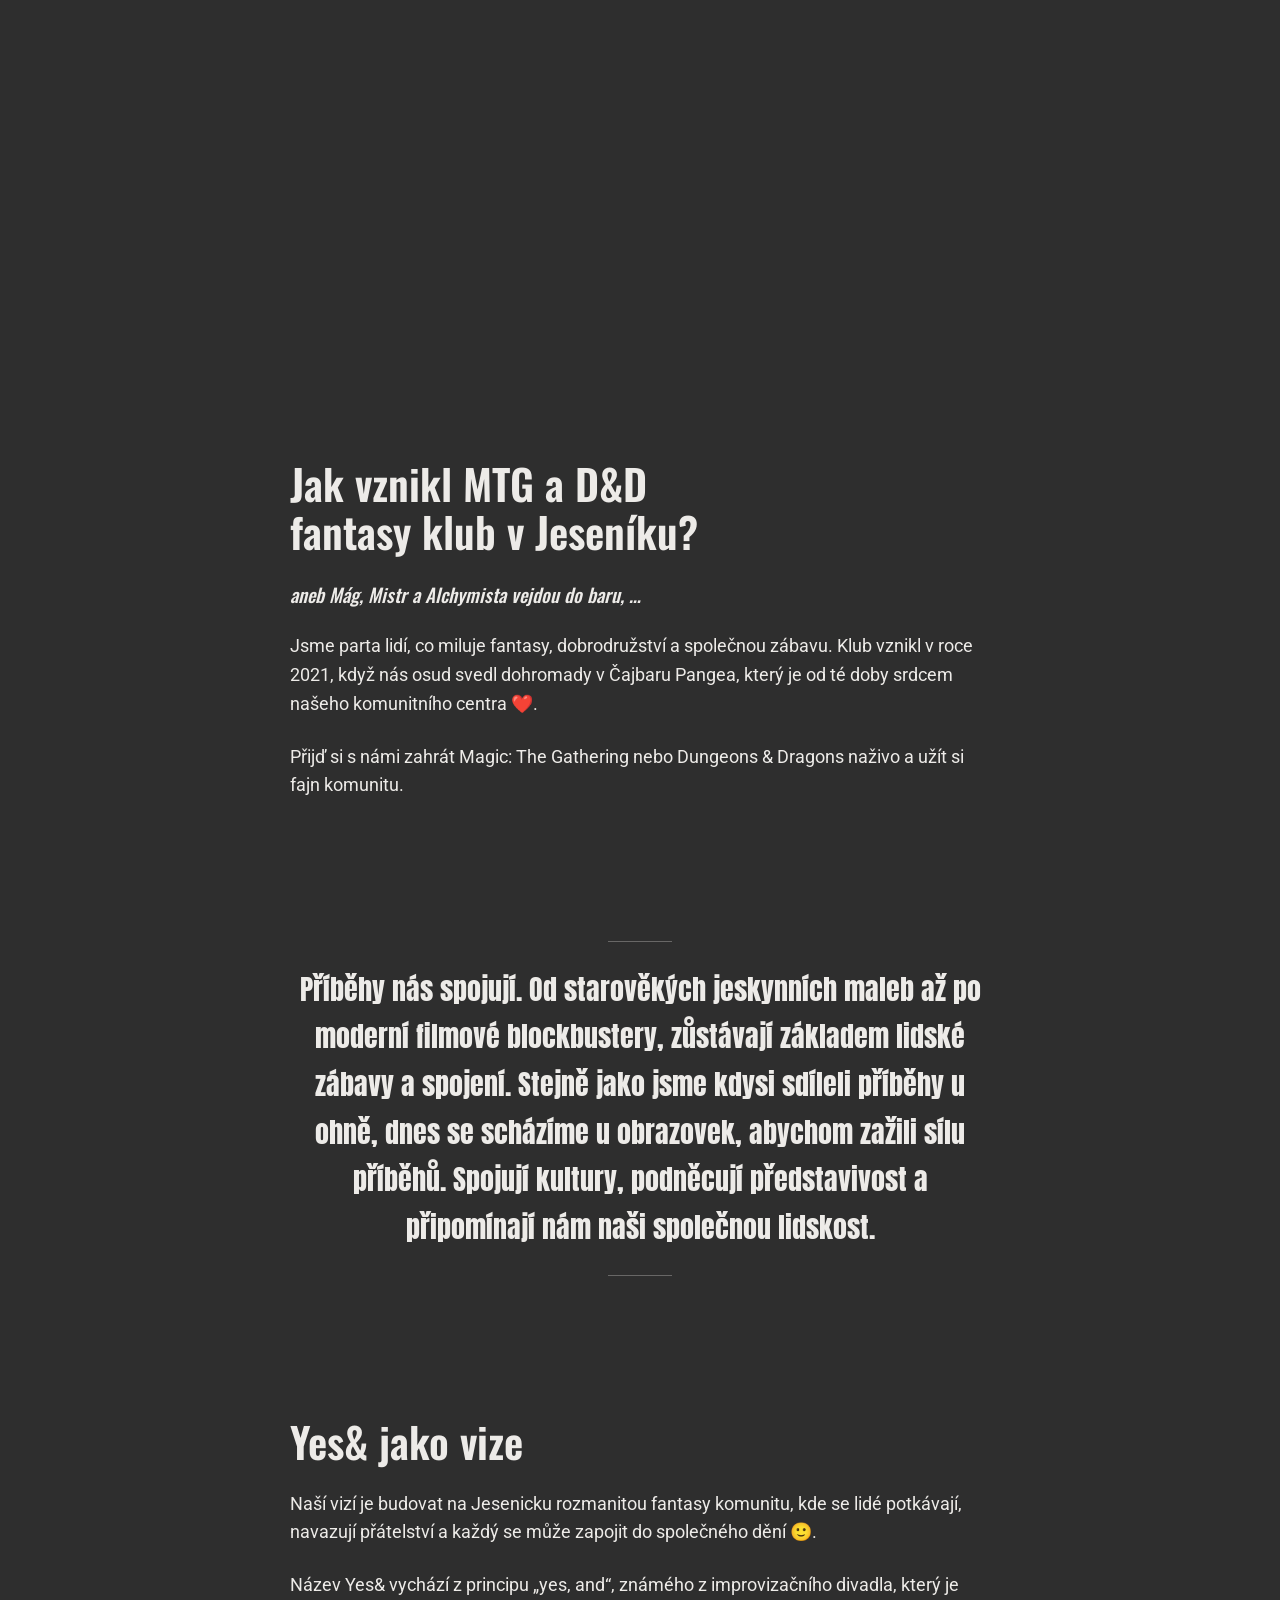
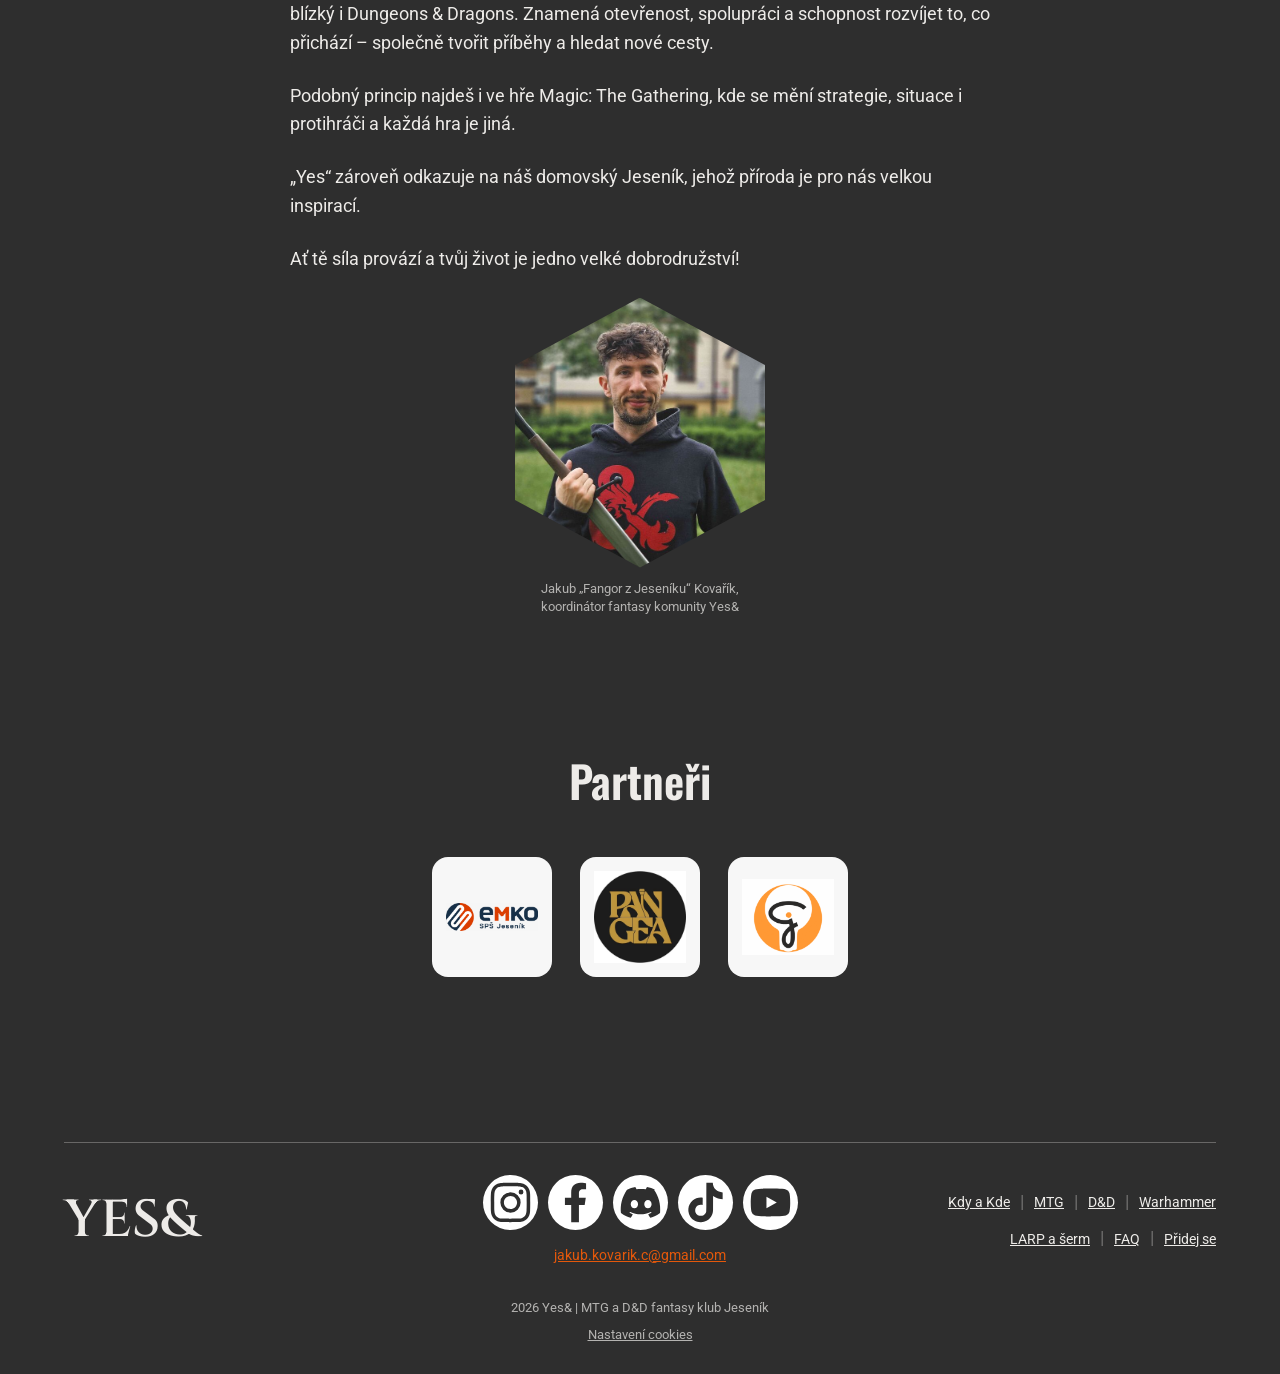
==== commit 80d1ebc4: "Rozšířit FAQ, rozdělit doložky po stránkách a vyčistit úvodní stránku" ====
--- a/index.html
+++ b/index.html
@@ -341,8 +341,6 @@
       </div>
 
       <div class="vision__actions">
-        <a class="btn vision__btn--mtg" href="mtg-jesenik.html">Více o MTG</a>
-        <a class="btn vision__btn--dnd" href="dnd-jesenik.html">Více o D&amp;D</a>
         <div class="vision__person">
           <div class="hex">
             <img src="images/koordinator.jpg" width="900" height="675" loading="lazy" decoding="async"
@@ -363,13 +361,6 @@
       <a href="https://www.instagram.com/cajbar.pangea/" target="_blank" rel="noopener"><img src="images/logo-cajbar.jpg" loading="lazy" alt="Logo Čajbar Pangea"></a>
       <a href="https://www.gymjes.cz/" target="_blank" rel="noopener"><img src="images/logo-gymnazium.png" loading="lazy" alt="Logo Gymnázium Jeseník"></a>
     </div>
-    <div class="partners">
-      <a href="https://magic.wizards.com/en" target="_blank" rel="noopener"><img src="images/logo-mtg.png" loading="lazy" alt="Logo Magic: The Gathering"></a>
-      <a href="https://company.wizards.com/en" target="_blank" rel="noopener"><img src="images/logo-wotc.png" loading="lazy" alt="Logo Wizards of the Coast"></a>
-      <a href="https://www.dungeonsanddragons.com/" target="_blank" rel="noopener"><img src="images/logo-dnd.png" loading="lazy" alt="Logo Dungeons &amp; Dragons"></a>
-    </div>
-
-    <p class="trademark">Magic the Gathering, MTG, Dungeons &amp; Dragons, D&amp;D, their respective logos, planeswalker symbol and the dragon ampersand, 5 mana and tap symbol, are registered trademarks of Wizards of the Coast LLC.</p>
   </section>
 
 </main>
--- a/style.css
+++ b/style.css
@@ -651,9 +651,12 @@
   gap: 20px;
   margin-top: var(--space-tight);
 }
-.vision__btn--mtg { order: 1; width: 100%; }
-.vision__btn--dnd { order: 2; width: 100%; }
-.vision__person { order: 3; position: relative; }
+/* Blok dřív obsahoval i tlačítka „Více o MTG/D&D“ po stranách fotky.
+   Odstraněna 8/2026 — na hry vede sekce „Co u nás hrajeme“ výš na stránce
+   a navigace, takže duplicitní CTA jen zahlcovalo. Zůstává jen fotka
+   koordinátora; `position: relative` drží absolutně pozicovaný popisek
+   na desktopu. */
+.vision__person { position: relative; }
 
 .hex {
   width: 250px;
@@ -1157,11 +1160,9 @@
     gap: 32px;
     align-items: center;
   }
-  .vision__btn--mtg { order: 1; width: auto; }
   /* margin-bottom kompenzuje popisek, který je pod fotkou pozicovaný absolutně
      (nezabírá výšku), takže by jinak mezeru k sekci "Partneři" opticky sežral. */
-  .vision__person   { order: 2; height: 270px; margin-bottom: 24px; }
-  .vision__btn--dnd { order: 3; width: auto; }
+  .vision__person { height: 270px; margin-bottom: 24px; }
   .vision__caption {
     position: absolute;
     top: 270px;
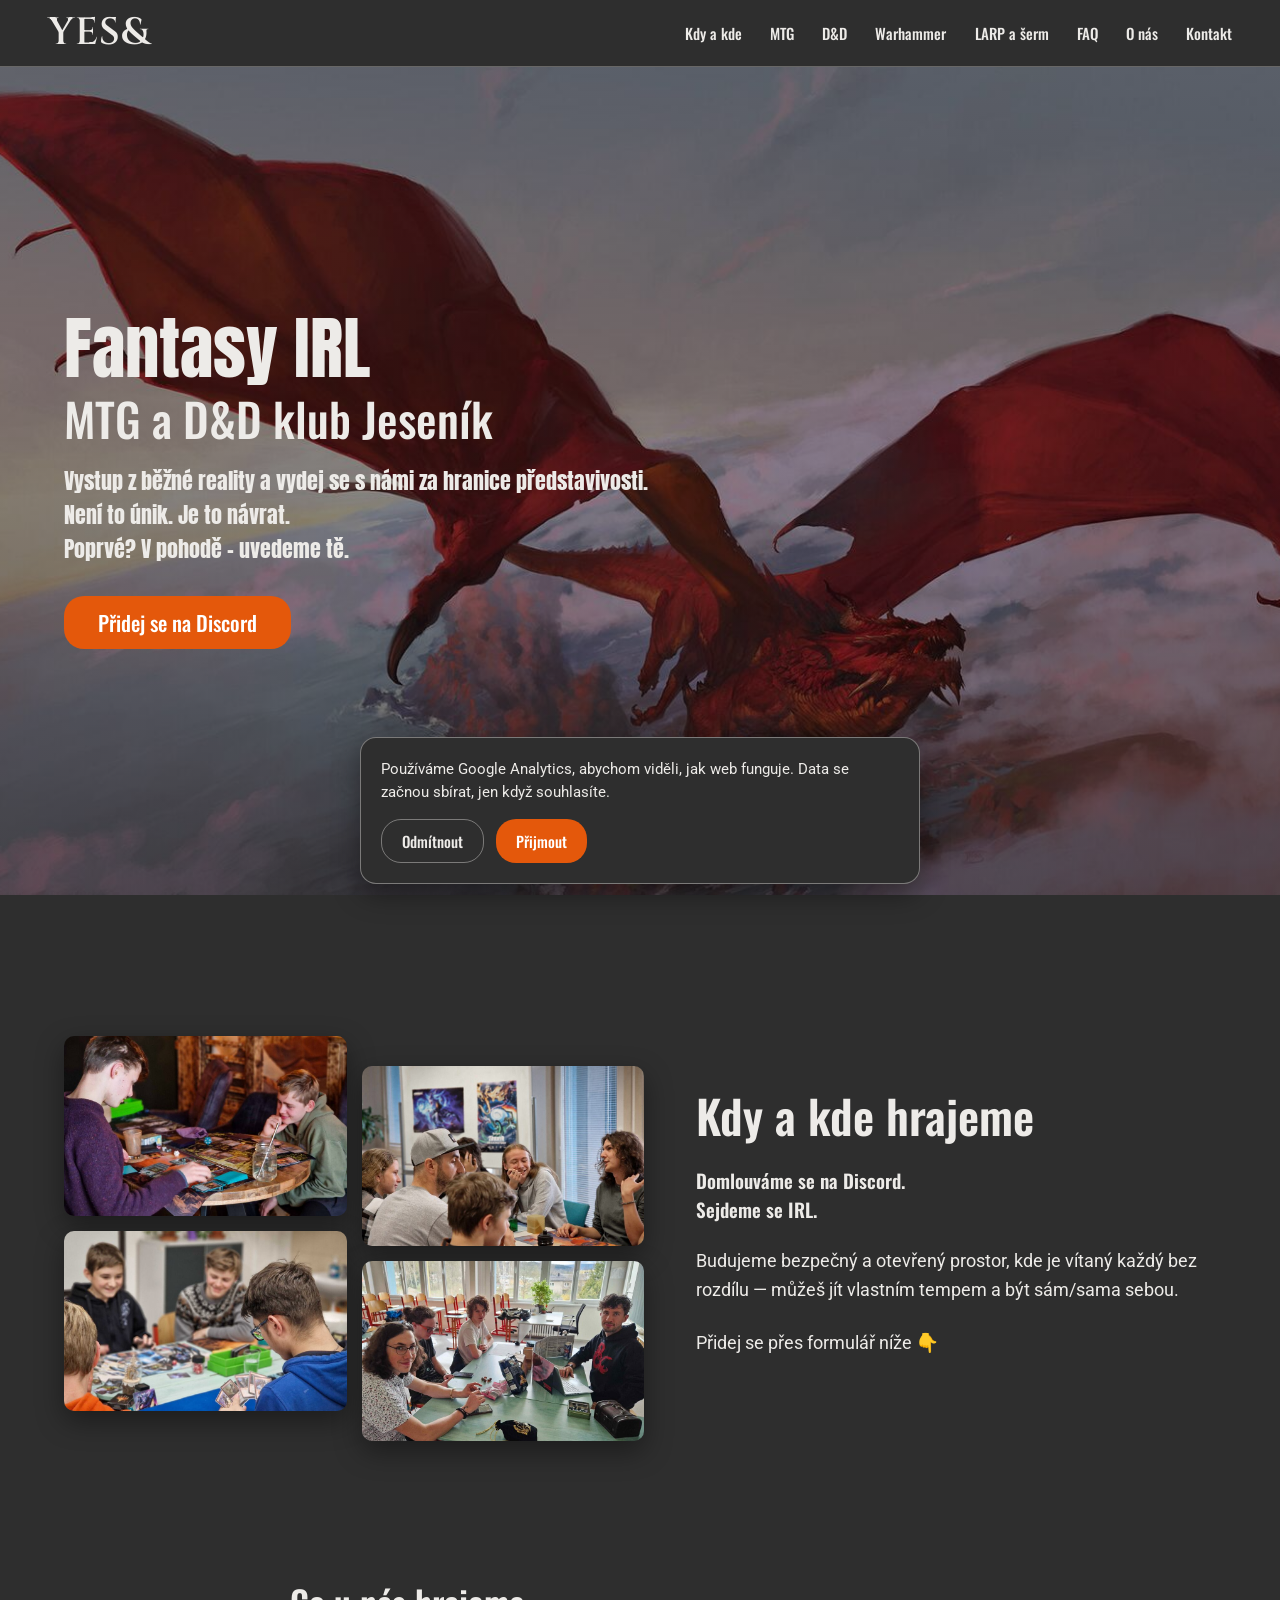
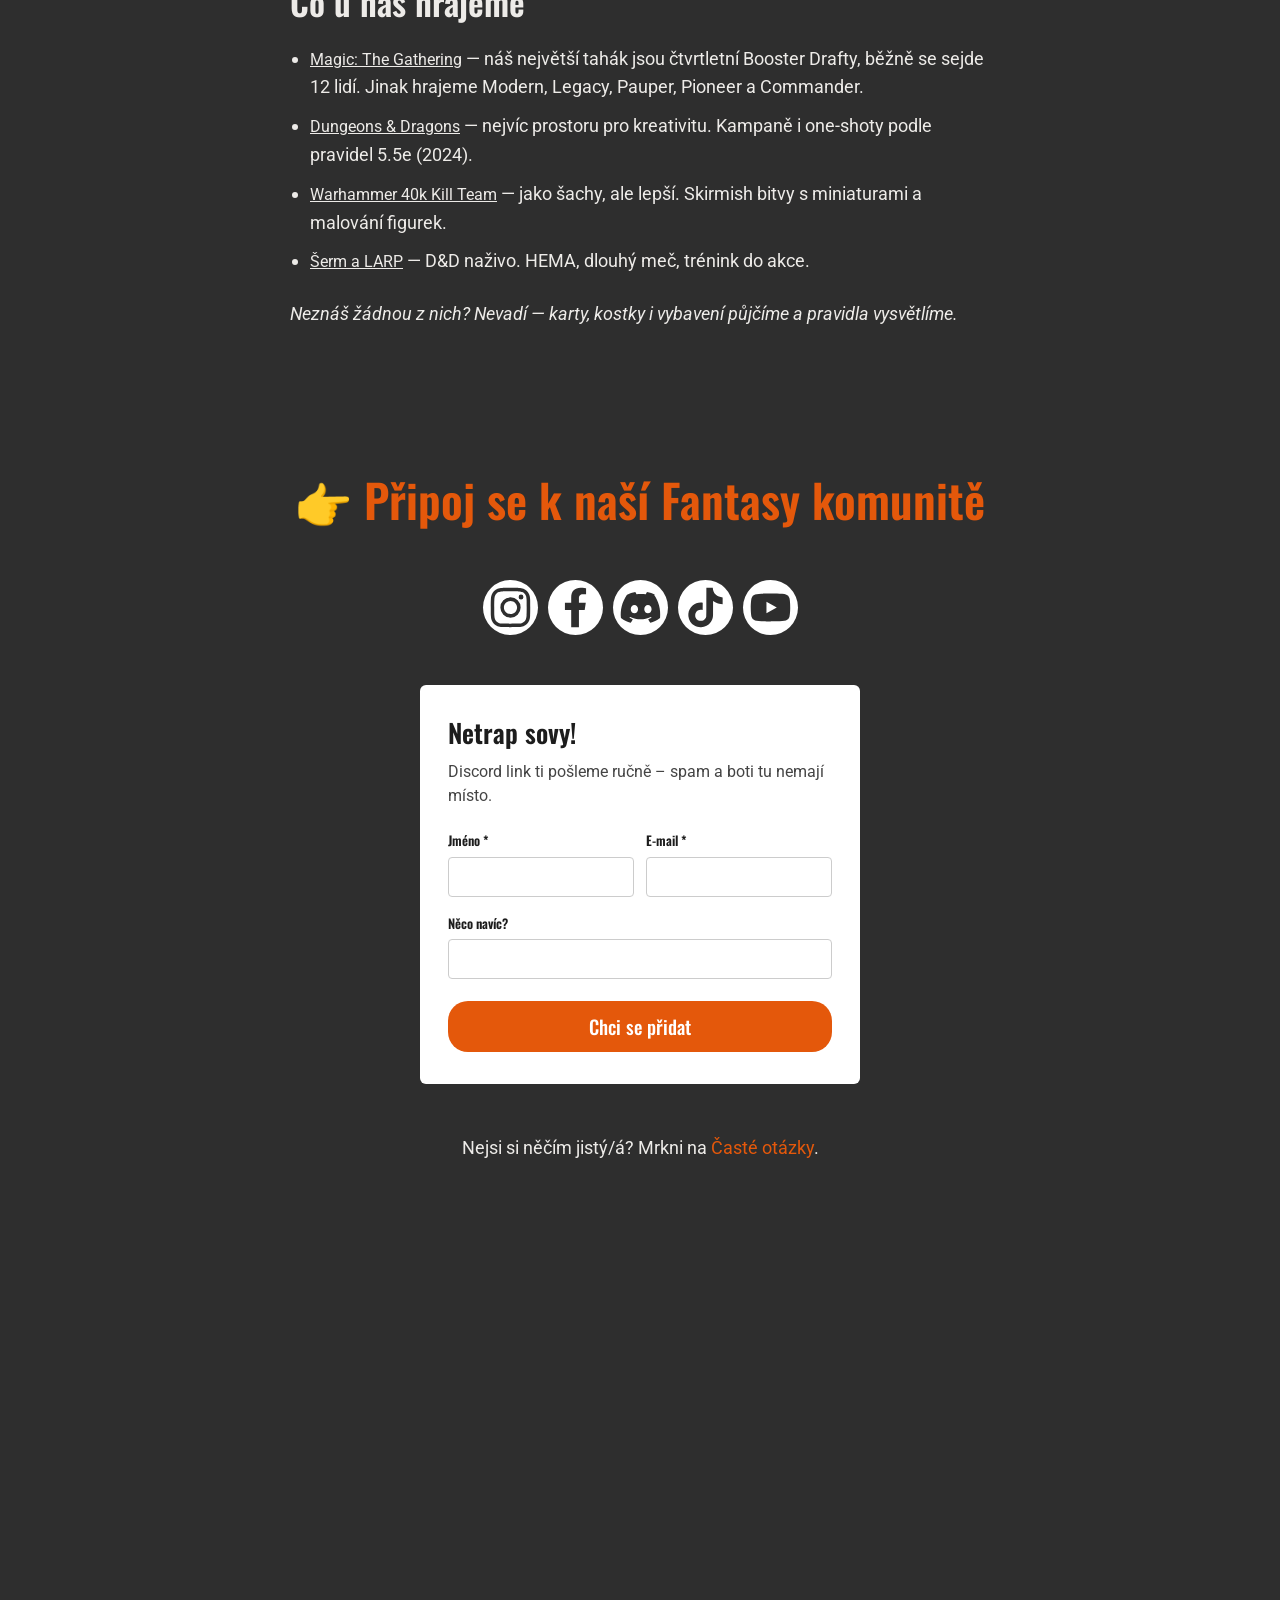
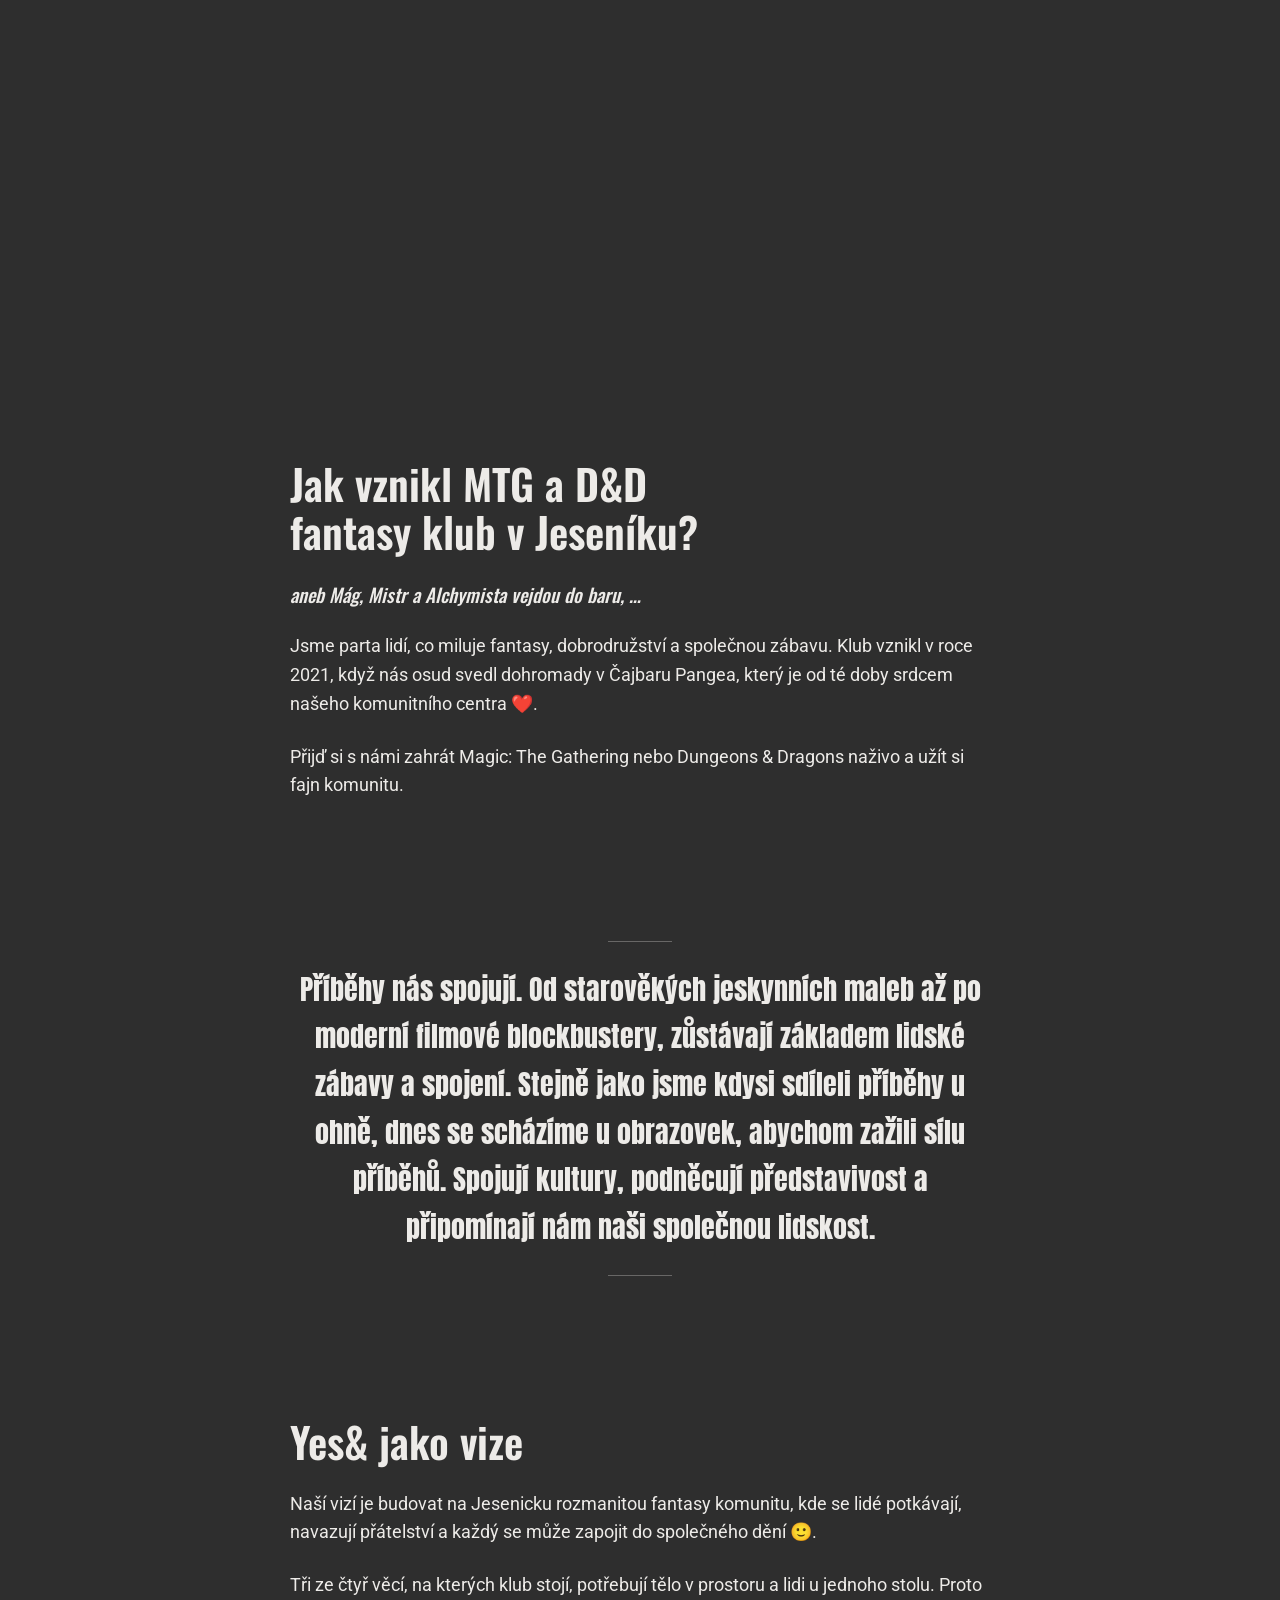
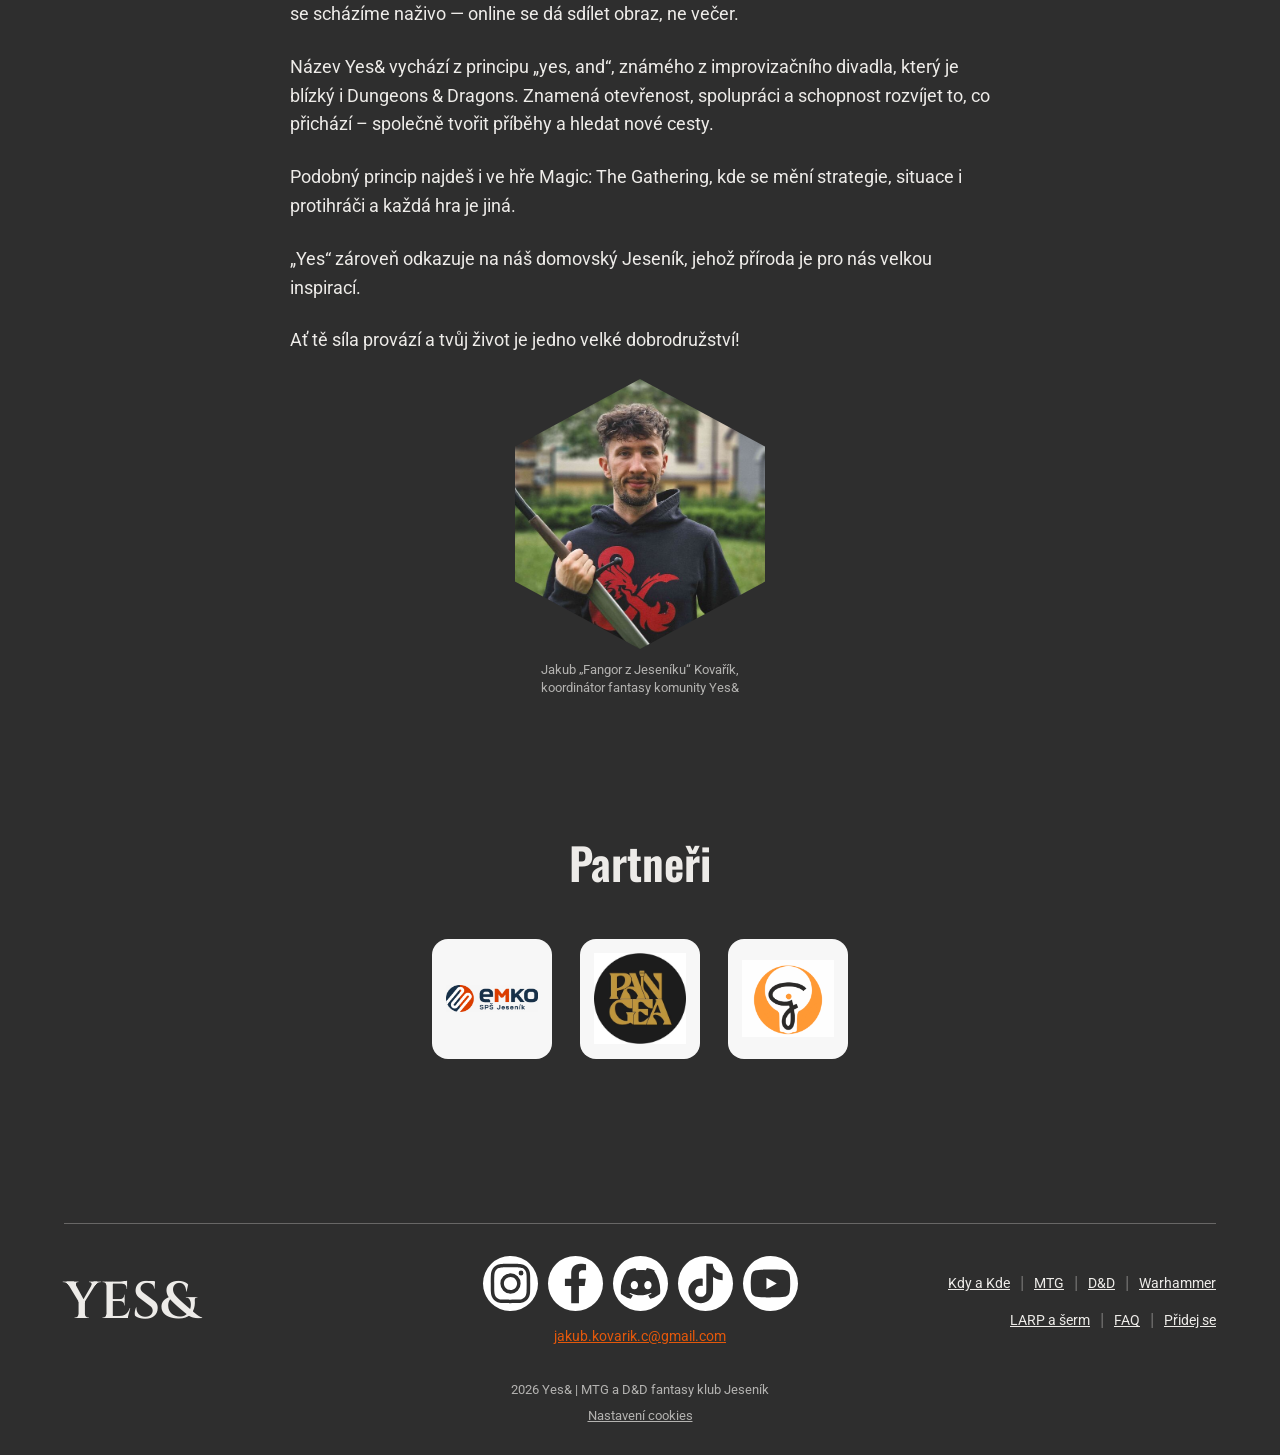
==== commit b99d6373: "Revize webu podle brand manuálu 9/2026" ====
--- a/index.html
+++ b/index.html
@@ -240,7 +240,7 @@
     <div class="wrap">
       <h2 style="font-size:var(--fs-h3);margin-bottom:var(--space-tight)">Co u nás hrajeme</h2>
       <ul class="link-list">
-        <li><a href="mtg-jesenik.html">Magic: The Gathering</a> — náš největší tahák jsou čtvrtletní Booster Drafty, běžně se sejde 12 lidí. Jinak hrajeme Modern, Pauper, Pioneer a Commander.</li>
+        <li><a href="mtg-jesenik.html">Magic: The Gathering</a> — náš největší tahák jsou čtvrtletní Booster Drafty, běžně se sejde 12 lidí. Jinak hrajeme Modern, Legacy, Pauper, Pioneer a Commander.</li>
         <li><a href="dnd-jesenik.html">Dungeons &amp; Dragons</a> — nejvíc prostoru pro kreativitu. Kampaně i one-shoty podle pravidel 5.5e (2024).</li>
         <li><a href="warhammer-jesenik.html">Warhammer 40k Kill Team</a> — jako šachy, ale lepší. Skirmish bitvy s miniaturami a malování figurek.</li>
         <li><a href="serm-jesenik.html">Šerm a LARP</a> — D&amp;D naživo. HEMA, dlouhý meč, trénink do akce.</li>
@@ -334,6 +334,7 @@
         <!-- Původní znění se přesunulo nahoru (hero + „Kdy a kde“), aby vítanost
              zazněla jako první. Tady zůstává jen to, co navazuje na význam názvu. -->
         <p>Naší vizí je budovat na Jesenicku rozmanitou fantasy komunitu, kde se lidé potkávají, navazují přátelství a každý se může zapojit do společného dění 🙂.</p>
+        <p>Tři ze čtyř věcí, na kterých klub stojí, potřebují tělo v prostoru a lidi u jednoho stolu. Proto se scházíme naživo — online se dá sdílet obraz, ne večer.</p>
         <p>Název Yes&amp; vychází z principu „yes, and“, známého z improvizačního divadla, který je blízký i Dungeons &amp; Dragons. Znamená otevřenost, spolupráci a schopnost rozvíjet to, co přichází – společně tvořit příběhy a hledat nové cesty.</p>
         <p>Podobný princip najdeš i ve hře Magic: The Gathering, kde se mění strategie, situace i protihráči a každá hra je jiná.</p>
         <p>„Yes“ zároveň odkazuje na náš domovský Jeseník, jehož příroda je pro nás velkou inspirací.</p>
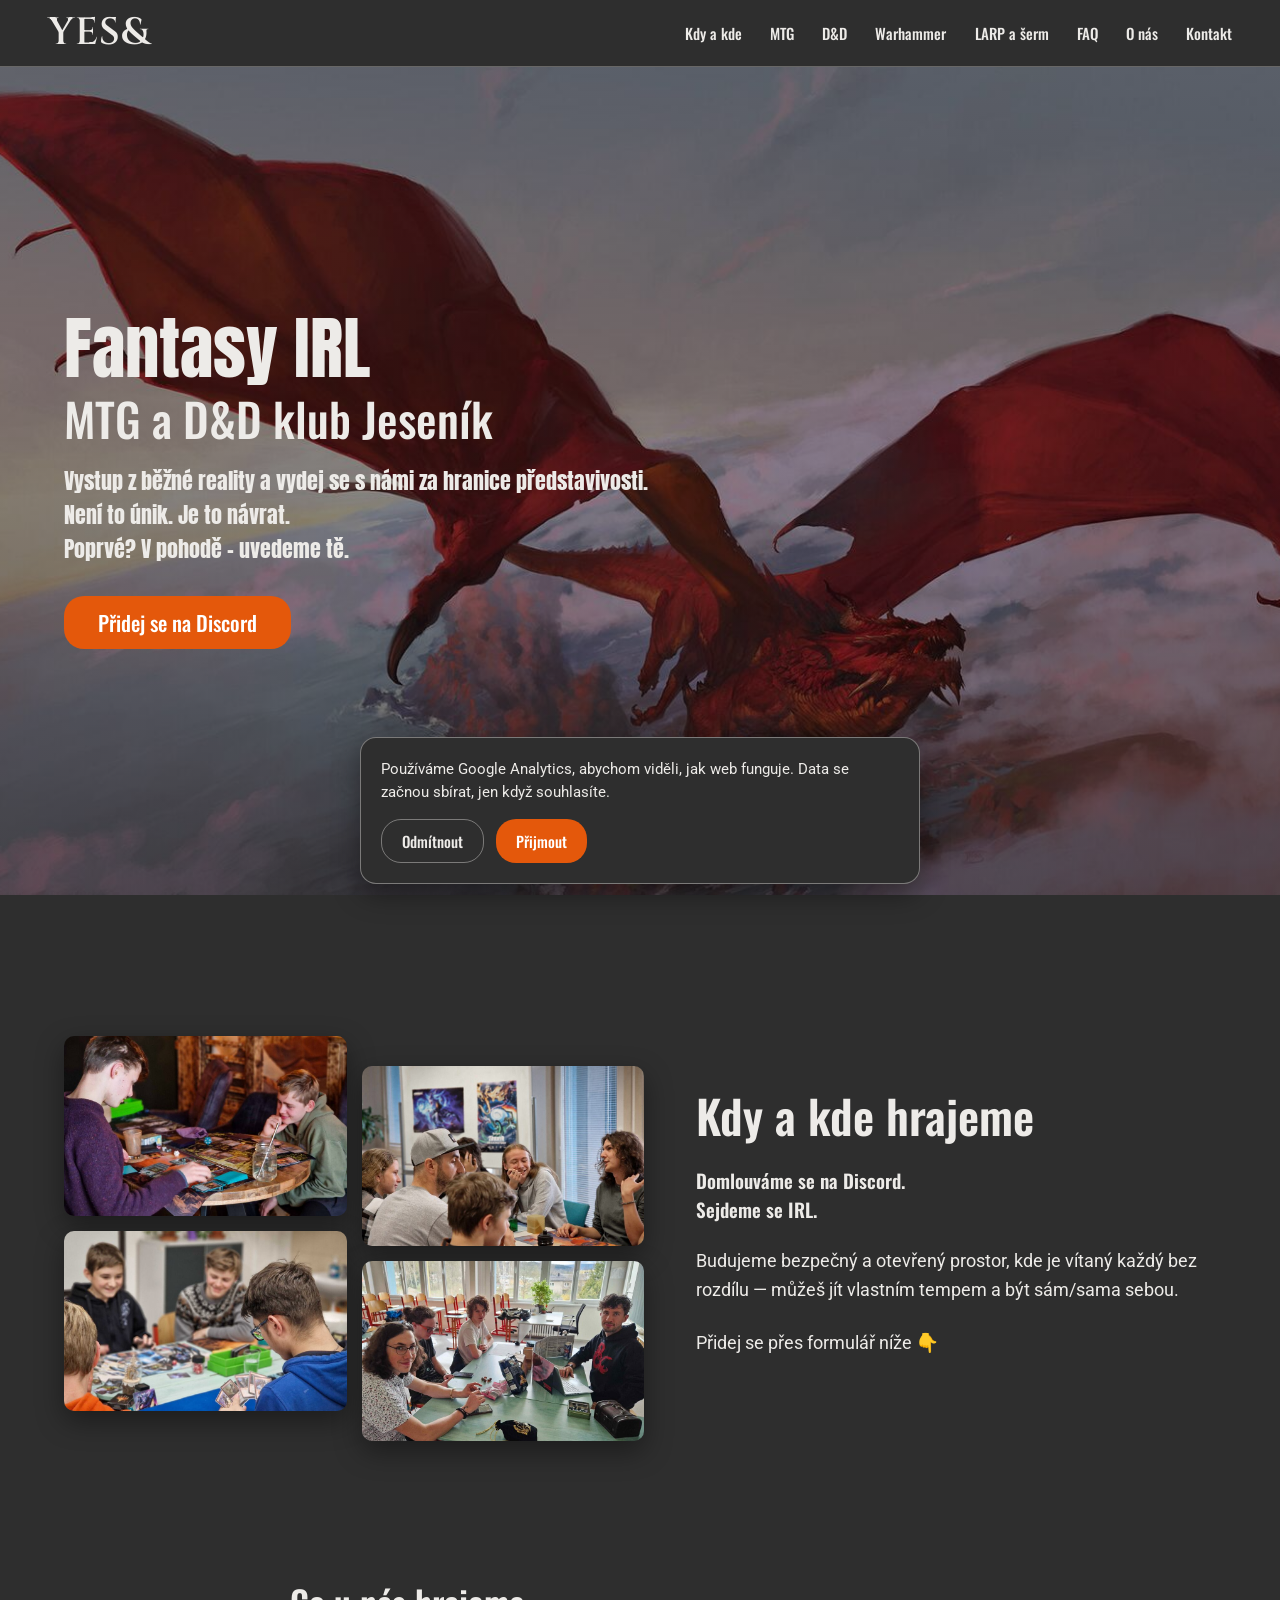
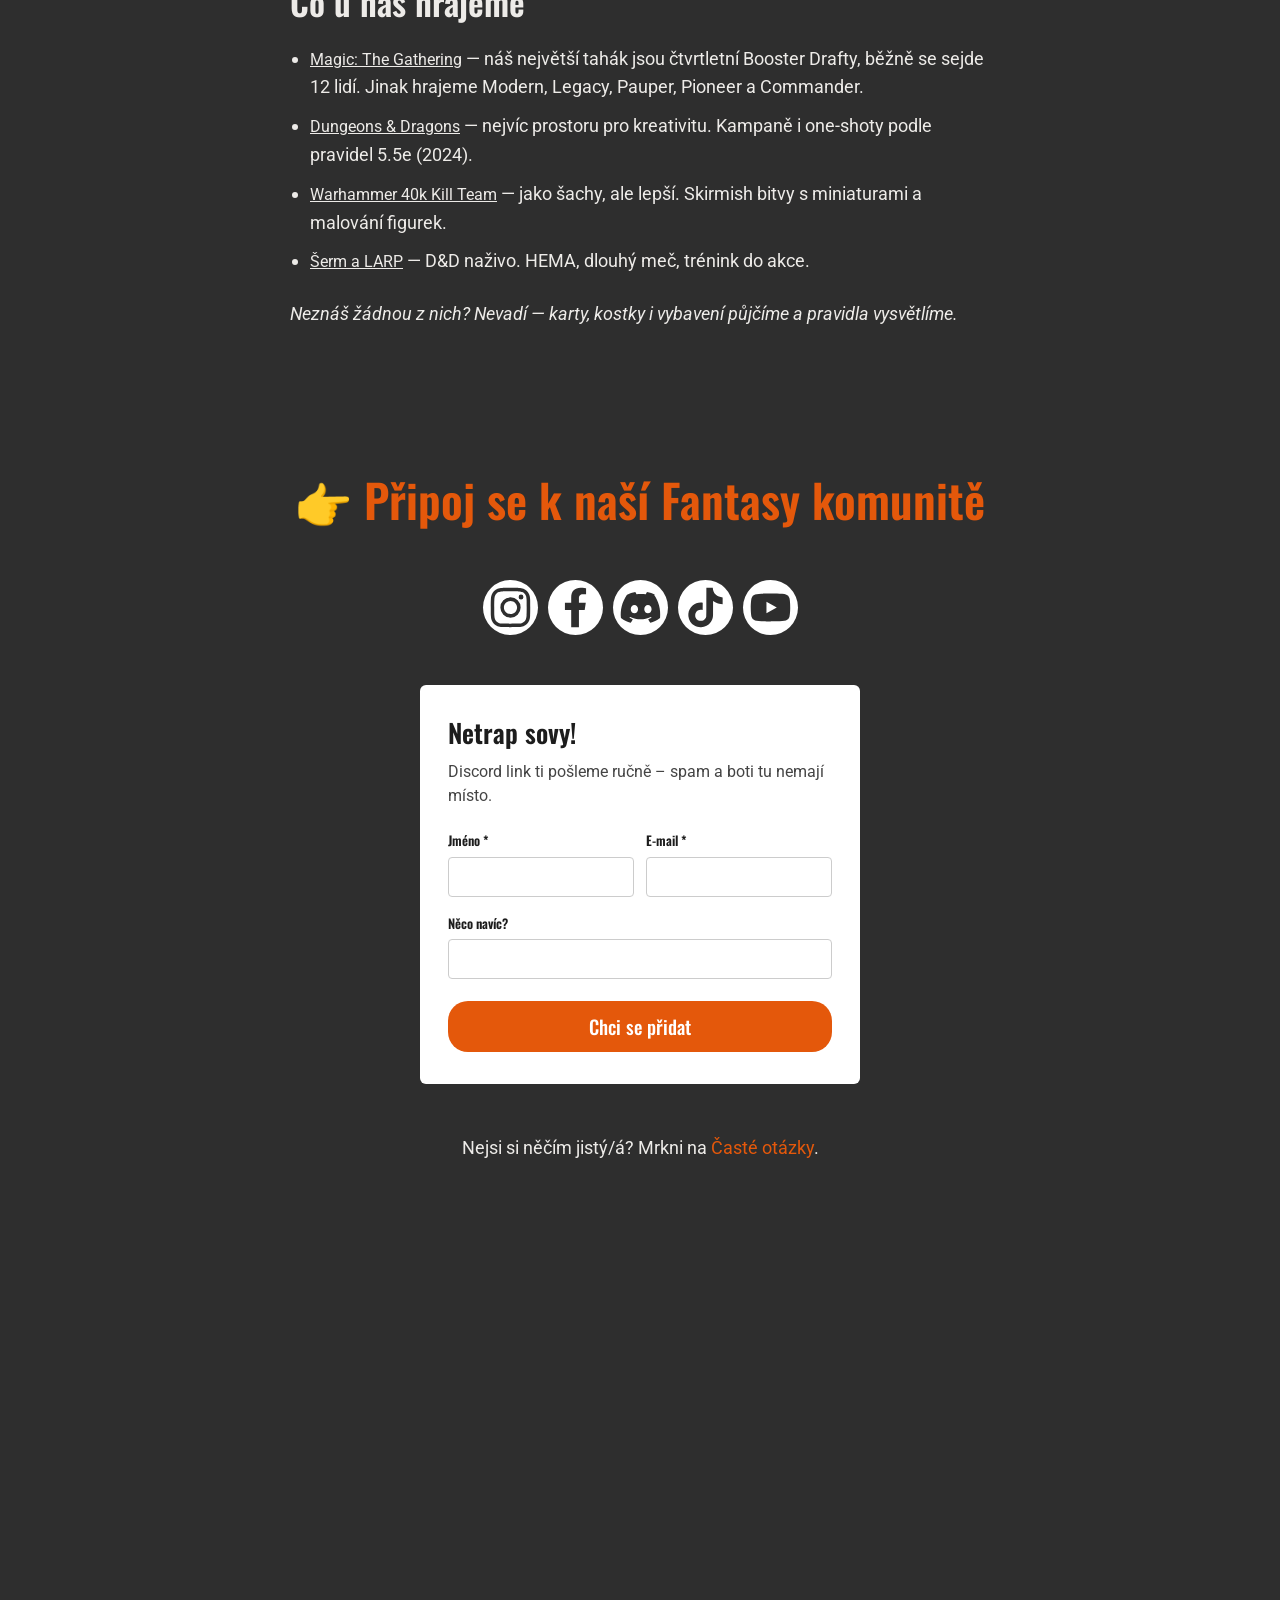
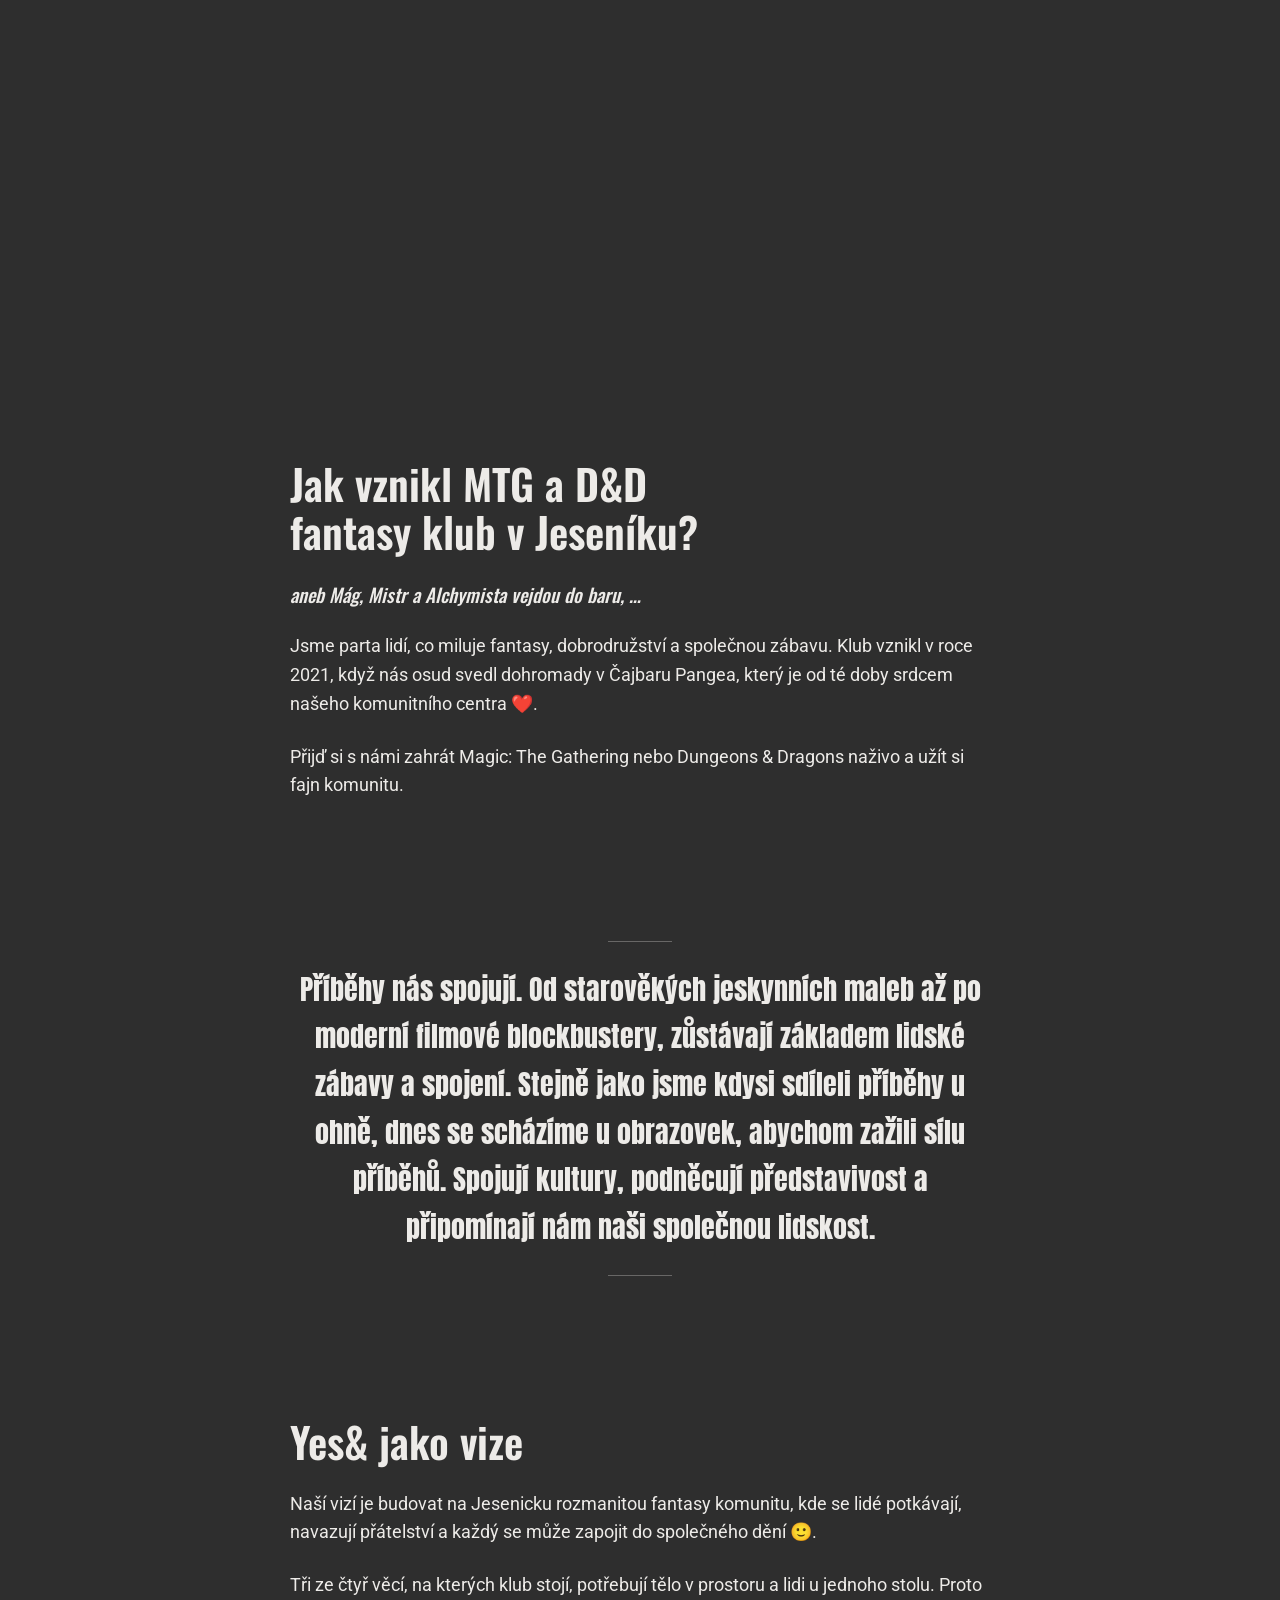
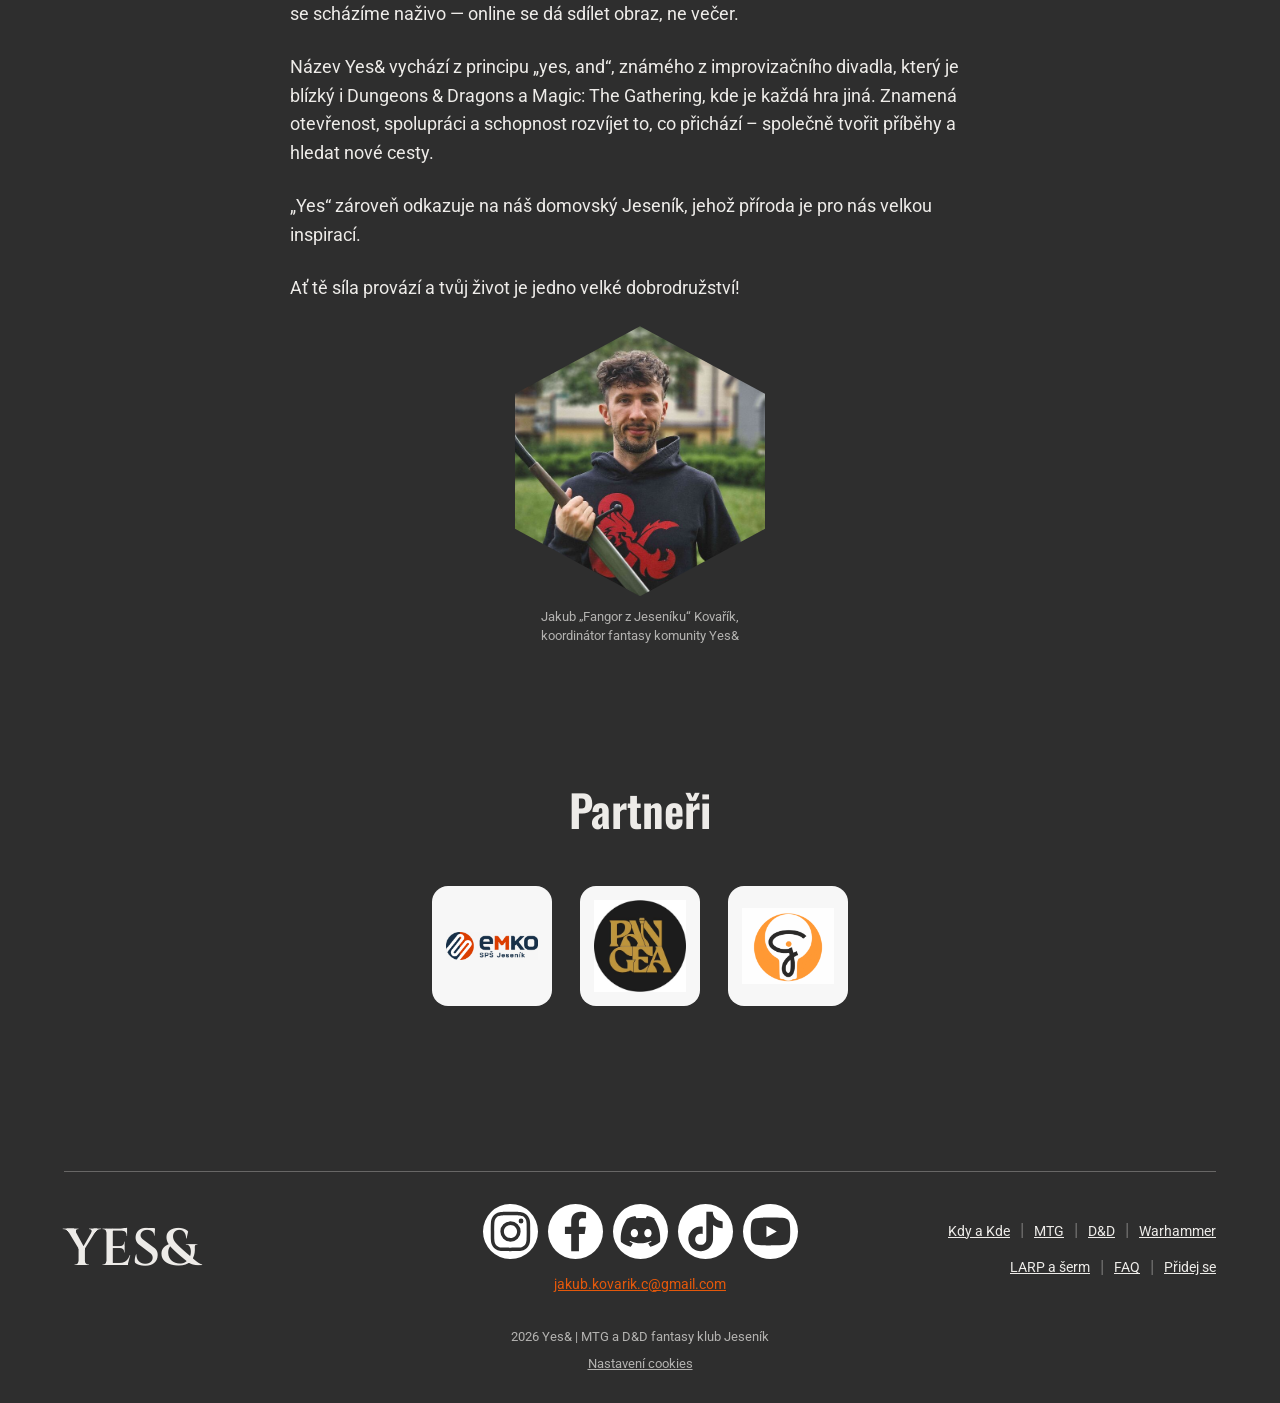
==== commit 32b82cc0: "Odstranit obsah mířící mimo klub (test dveří)" ====
--- a/index.html
+++ b/index.html
@@ -335,8 +335,7 @@
              zazněla jako první. Tady zůstává jen to, co navazuje na význam názvu. -->
         <p>Naší vizí je budovat na Jesenicku rozmanitou fantasy komunitu, kde se lidé potkávají, navazují přátelství a každý se může zapojit do společného dění 🙂.</p>
         <p>Tři ze čtyř věcí, na kterých klub stojí, potřebují tělo v prostoru a lidi u jednoho stolu. Proto se scházíme naživo — online se dá sdílet obraz, ne večer.</p>
-        <p>Název Yes&amp; vychází z principu „yes, and“, známého z improvizačního divadla, který je blízký i Dungeons &amp; Dragons. Znamená otevřenost, spolupráci a schopnost rozvíjet to, co přichází – společně tvořit příběhy a hledat nové cesty.</p>
-        <p>Podobný princip najdeš i ve hře Magic: The Gathering, kde se mění strategie, situace i protihráči a každá hra je jiná.</p>
+        <p>Název Yes&amp; vychází z principu „yes, and“, známého z improvizačního divadla, který je blízký i Dungeons &amp; Dragons a Magic: The Gathering, kde je každá hra jiná. Znamená otevřenost, spolupráci a schopnost rozvíjet to, co přichází – společně tvořit příběhy a hledat nové cesty.</p>
         <p>„Yes“ zároveň odkazuje na náš domovský Jeseník, jehož příroda je pro nás velkou inspirací.</p>
         <p>Ať tě síla provází a tvůj život je jedno velké dobrodružství!</p>
       </div>
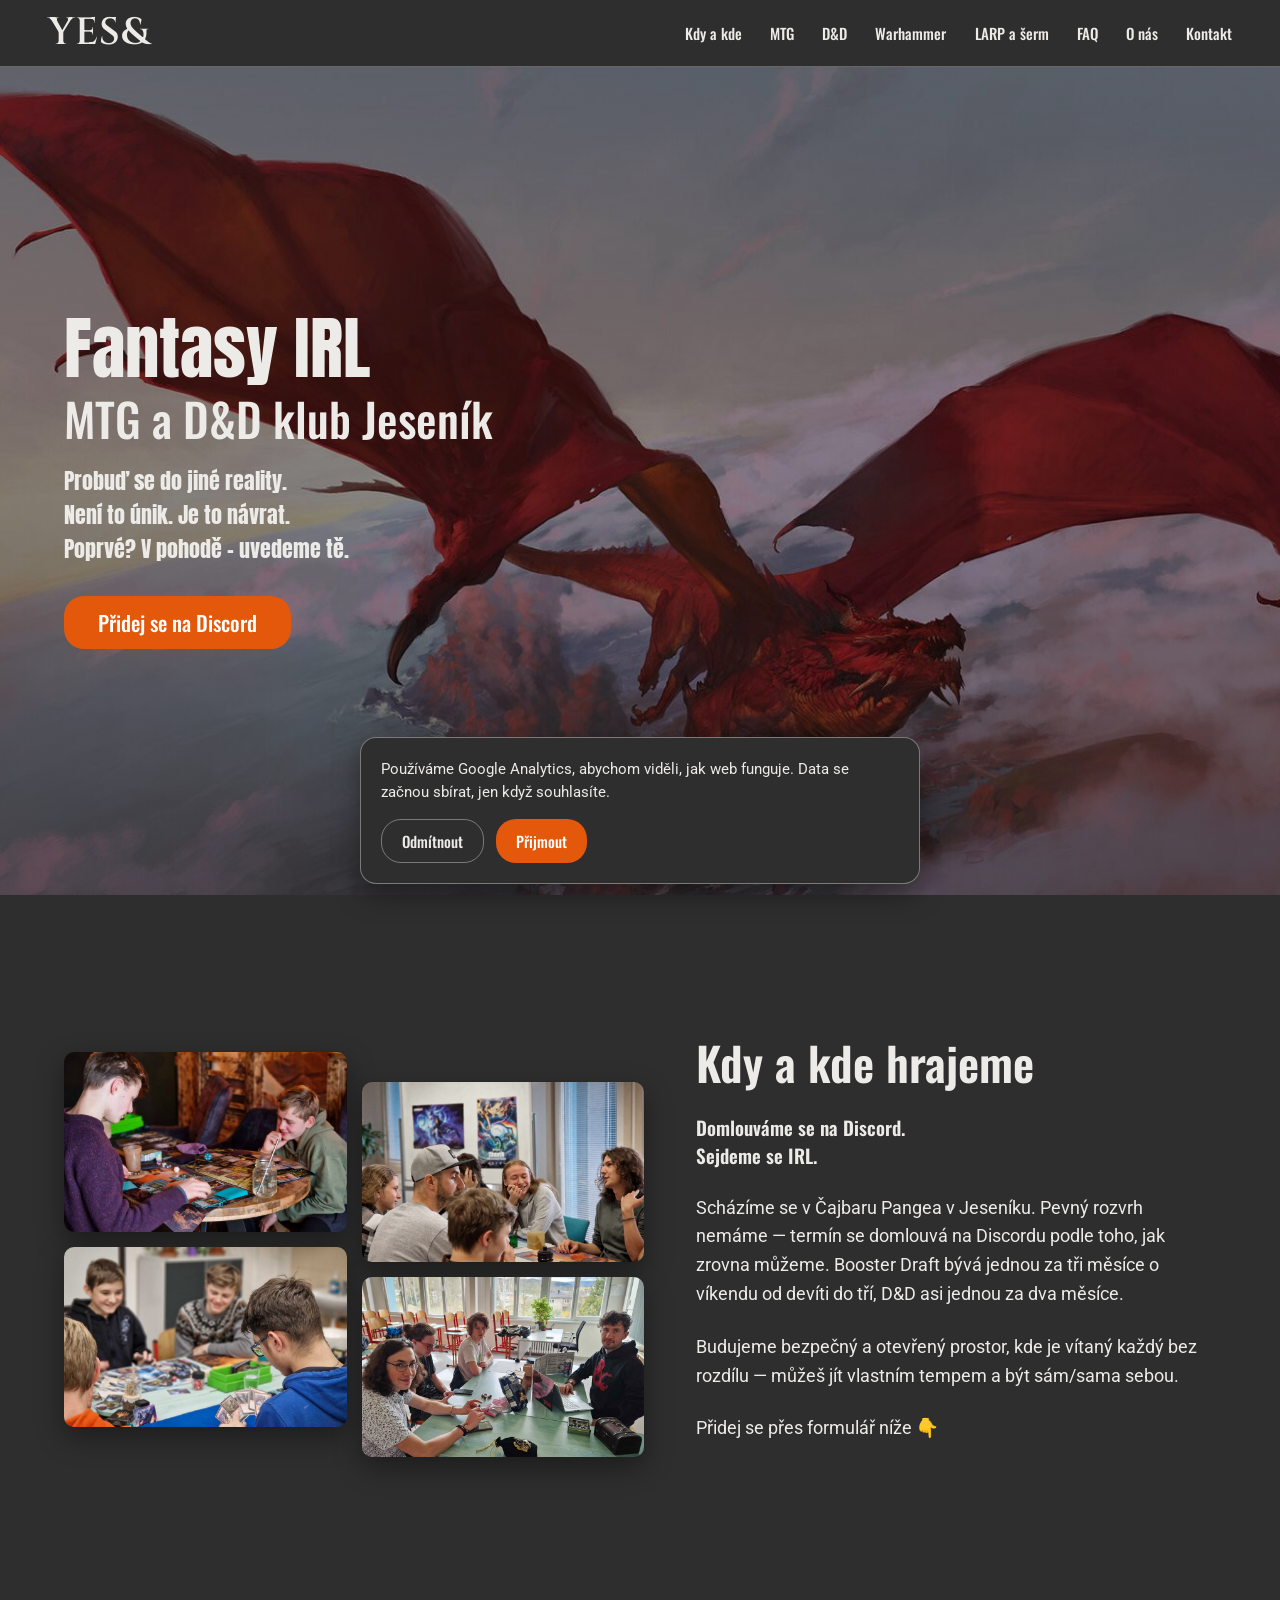
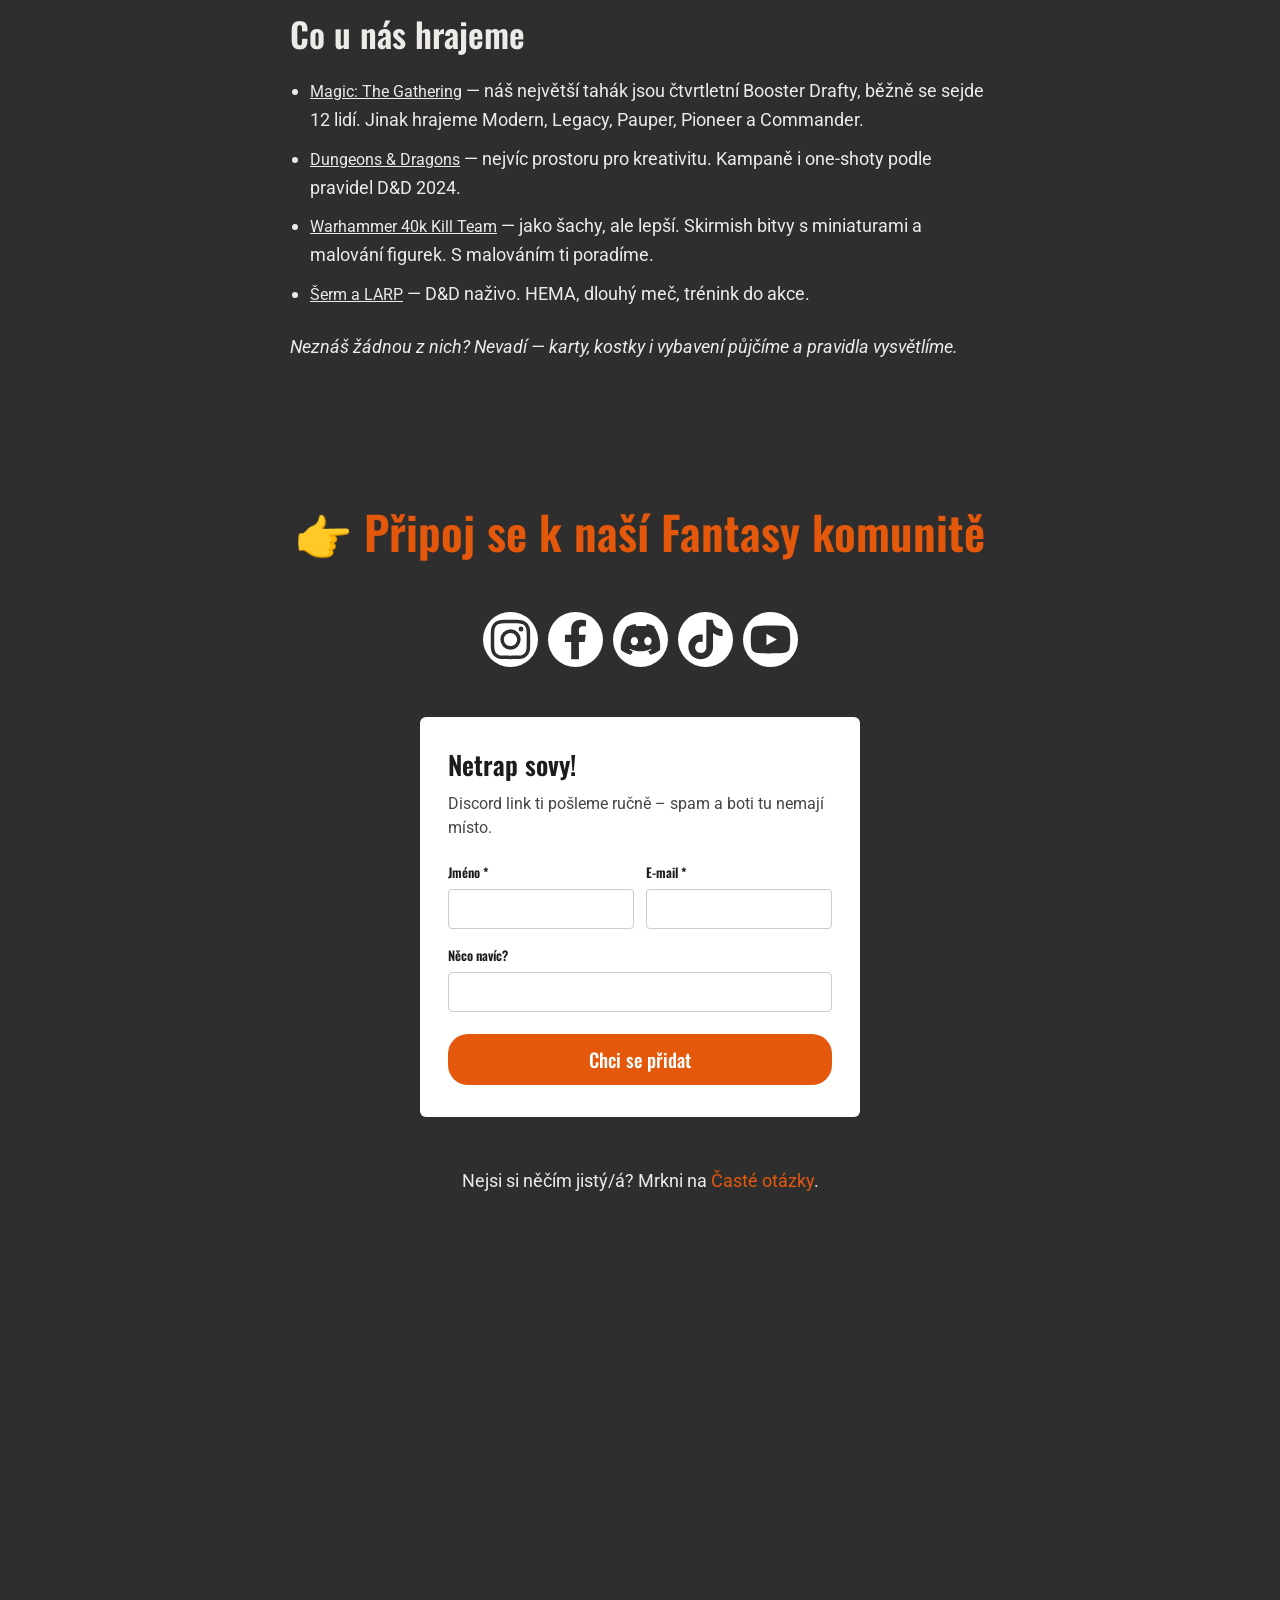
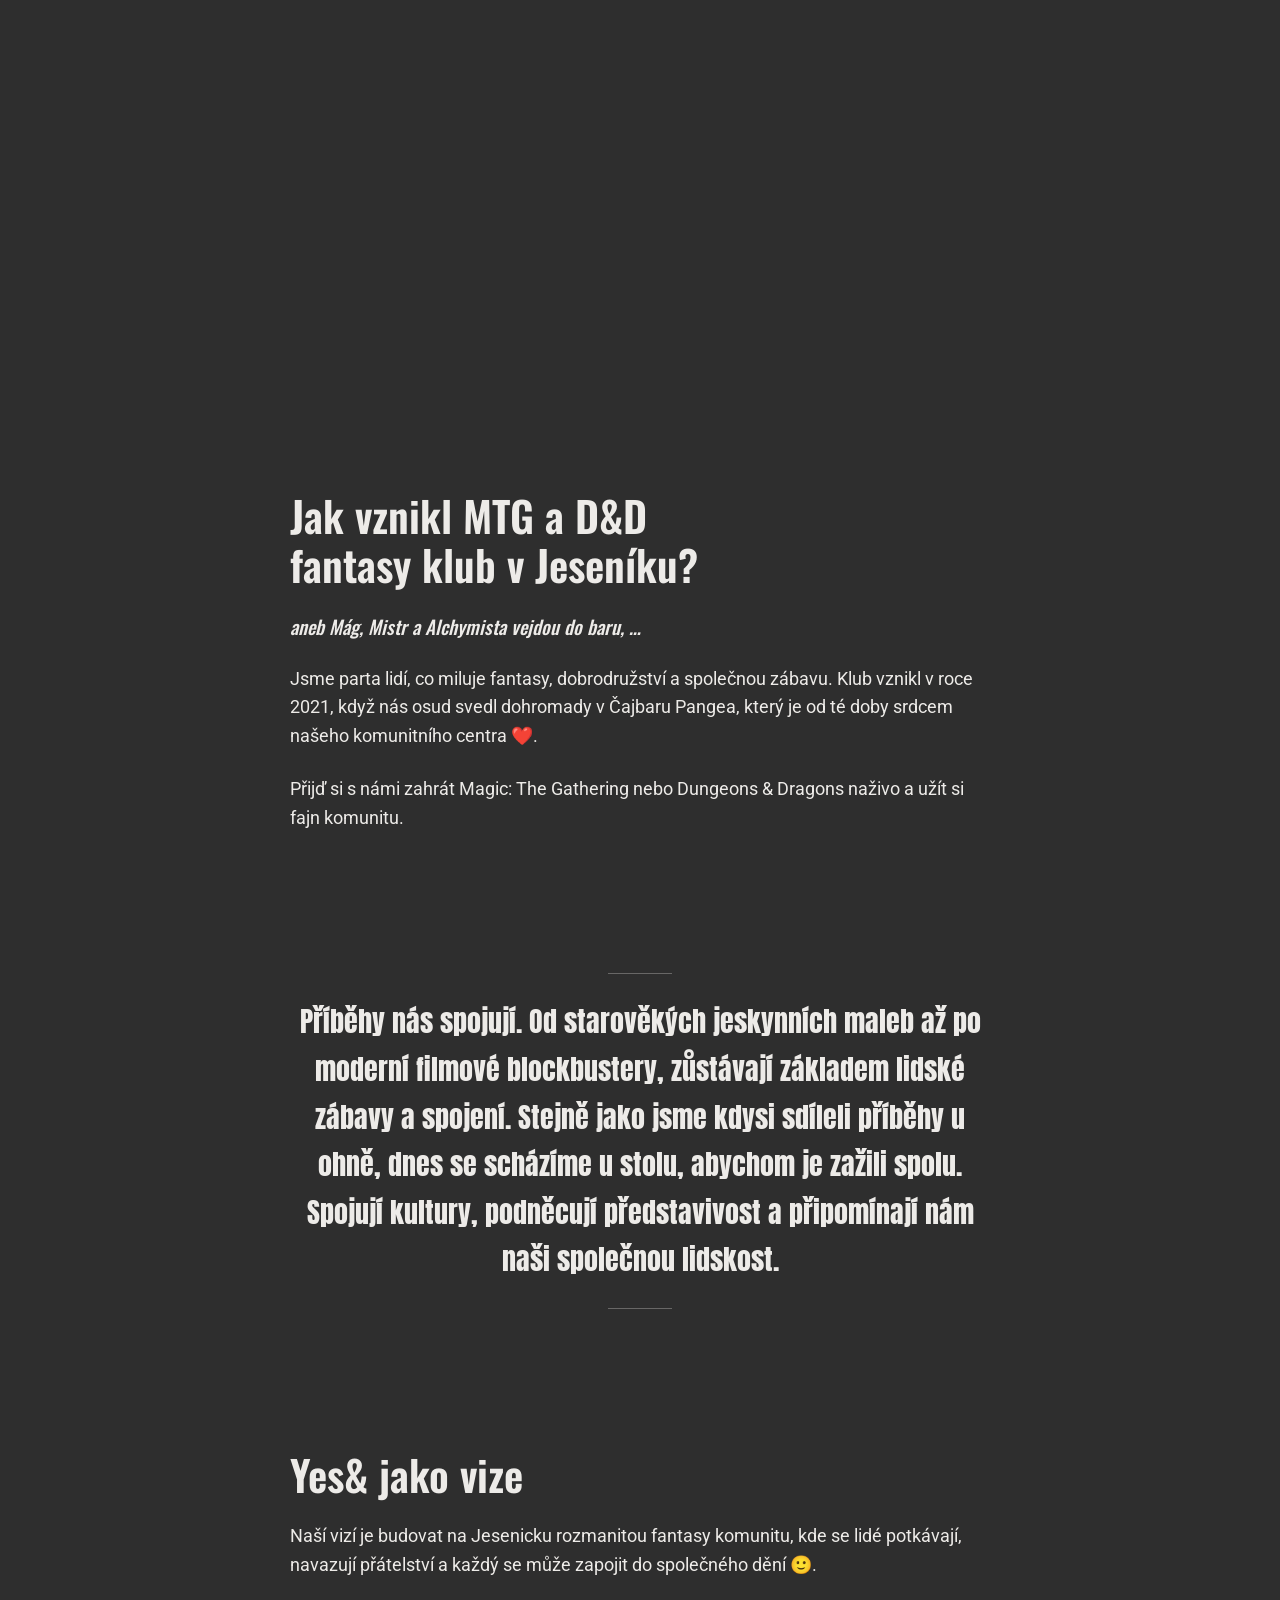
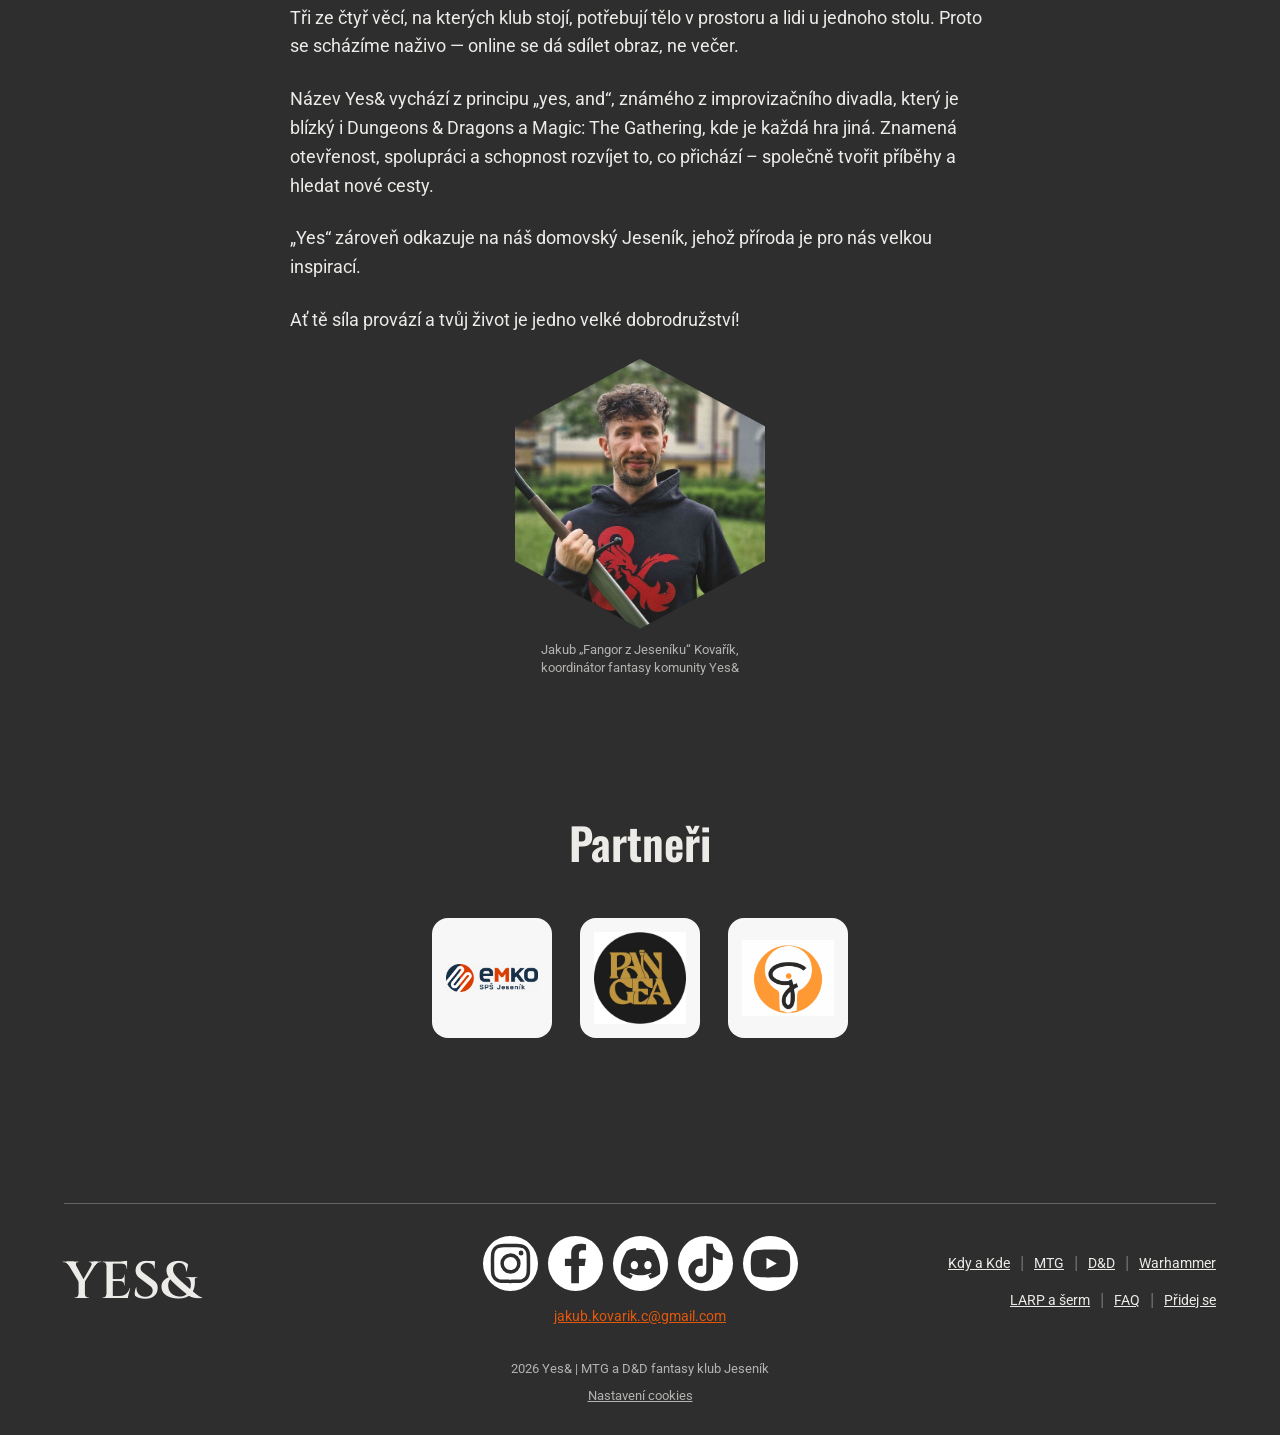
==== commit 511ab53f: "Revize podle brand manuálu 17. 9. — hero, Kdy a kde, D&D 2024" ====
--- a/index.html
+++ b/index.html
@@ -199,7 +199,7 @@
       <h1>Fantasy IRL</h1>
       <p class="hero__sub">MTG a D&amp;D klub Jeseník</p>
       <p class="hero__claim">
-        Vystup z běžné reality a vydej se s námi za hranice představivosti.<br>
+        Probuď se do jiné reality.<br>
         Není to únik. Je to návrat.<br>
         Poprvé? V pohodě – uvedeme tě.
       </p>
@@ -213,6 +213,9 @@
       <div class="kdy-kde__text">
         <h2>Kdy a kde hrajeme</h2>
         <p class="lead">Domlouváme se na Discord.<br>Sejdeme se IRL.</p>
+        <p>Scházíme se v Čajbaru Pangea v Jeseníku. Pevný rozvrh nemáme — termín se
+           domlouvá na Discordu podle toho, jak zrovna můžeme. Booster Draft bývá
+           jednou za tři měsíce o víkendu od devíti do tří, D&amp;D asi jednou za dva měsíce.</p>
         <p>Budujeme bezpečný a otevřený prostor, kde je vítaný každý bez rozdílu —
            můžeš jít vlastním tempem a být sám/sama sebou.</p>
         <p>Přidej se přes formulář níže 👇</p>
@@ -241,8 +244,8 @@
       <h2 style="font-size:var(--fs-h3);margin-bottom:var(--space-tight)">Co u nás hrajeme</h2>
       <ul class="link-list">
         <li><a href="mtg-jesenik.html">Magic: The Gathering</a> — náš největší tahák jsou čtvrtletní Booster Drafty, běžně se sejde 12 lidí. Jinak hrajeme Modern, Legacy, Pauper, Pioneer a Commander.</li>
-        <li><a href="dnd-jesenik.html">Dungeons &amp; Dragons</a> — nejvíc prostoru pro kreativitu. Kampaně i one-shoty podle pravidel 5.5e (2024).</li>
-        <li><a href="warhammer-jesenik.html">Warhammer 40k Kill Team</a> — jako šachy, ale lepší. Skirmish bitvy s miniaturami a malování figurek.</li>
+        <li><a href="dnd-jesenik.html">Dungeons &amp; Dragons</a> — nejvíc prostoru pro kreativitu. Kampaně i one-shoty podle pravidel D&amp;D 2024.</li>
+        <li><a href="warhammer-jesenik.html">Warhammer 40k Kill Team</a> — jako šachy, ale lepší. Skirmish bitvy s miniaturami a malování figurek. S malováním ti poradíme.</li>
         <li><a href="serm-jesenik.html">Šerm a LARP</a> — D&amp;D naživo. HEMA, dlouhý meč, trénink do akce.</li>
       </ul>
       <p class="italic" style="margin-top:var(--space-tight)">Neznáš žádnou z nich? Nevadí — karty, kostky i vybavení půjčíme a pravidla vysvětlíme.</p>
@@ -321,7 +324,7 @@
   <section class="section" style="padding-top:var(--space-section)">
     <div class="wrap quote">
       <hr class="rule">
-      <p class="quote__text">Příběhy nás spojují. Od starověkých jeskynních maleb až po moderní filmové blockbustery, zůstávají základem lidské zábavy a spojení. Stejně jako jsme kdysi sdíleli příběhy u ohně, dnes se scházíme u obrazovek, abychom zažili sílu příběhů. Spojují kultury, podněcují představivost a připomínají nám naši společnou lidskost.</p>
+      <p class="quote__text">Příběhy nás spojují. Od starověkých jeskynních maleb až po moderní filmové blockbustery, zůstávají základem lidské zábavy a spojení. Stejně jako jsme kdysi sdíleli příběhy u ohně, dnes se scházíme u stolu, abychom je zažili spolu. Spojují kultury, podněcují představivost a připomínají nám naši společnou lidskost.</p>
       <hr class="rule rule--after">
     </div>
   </section>
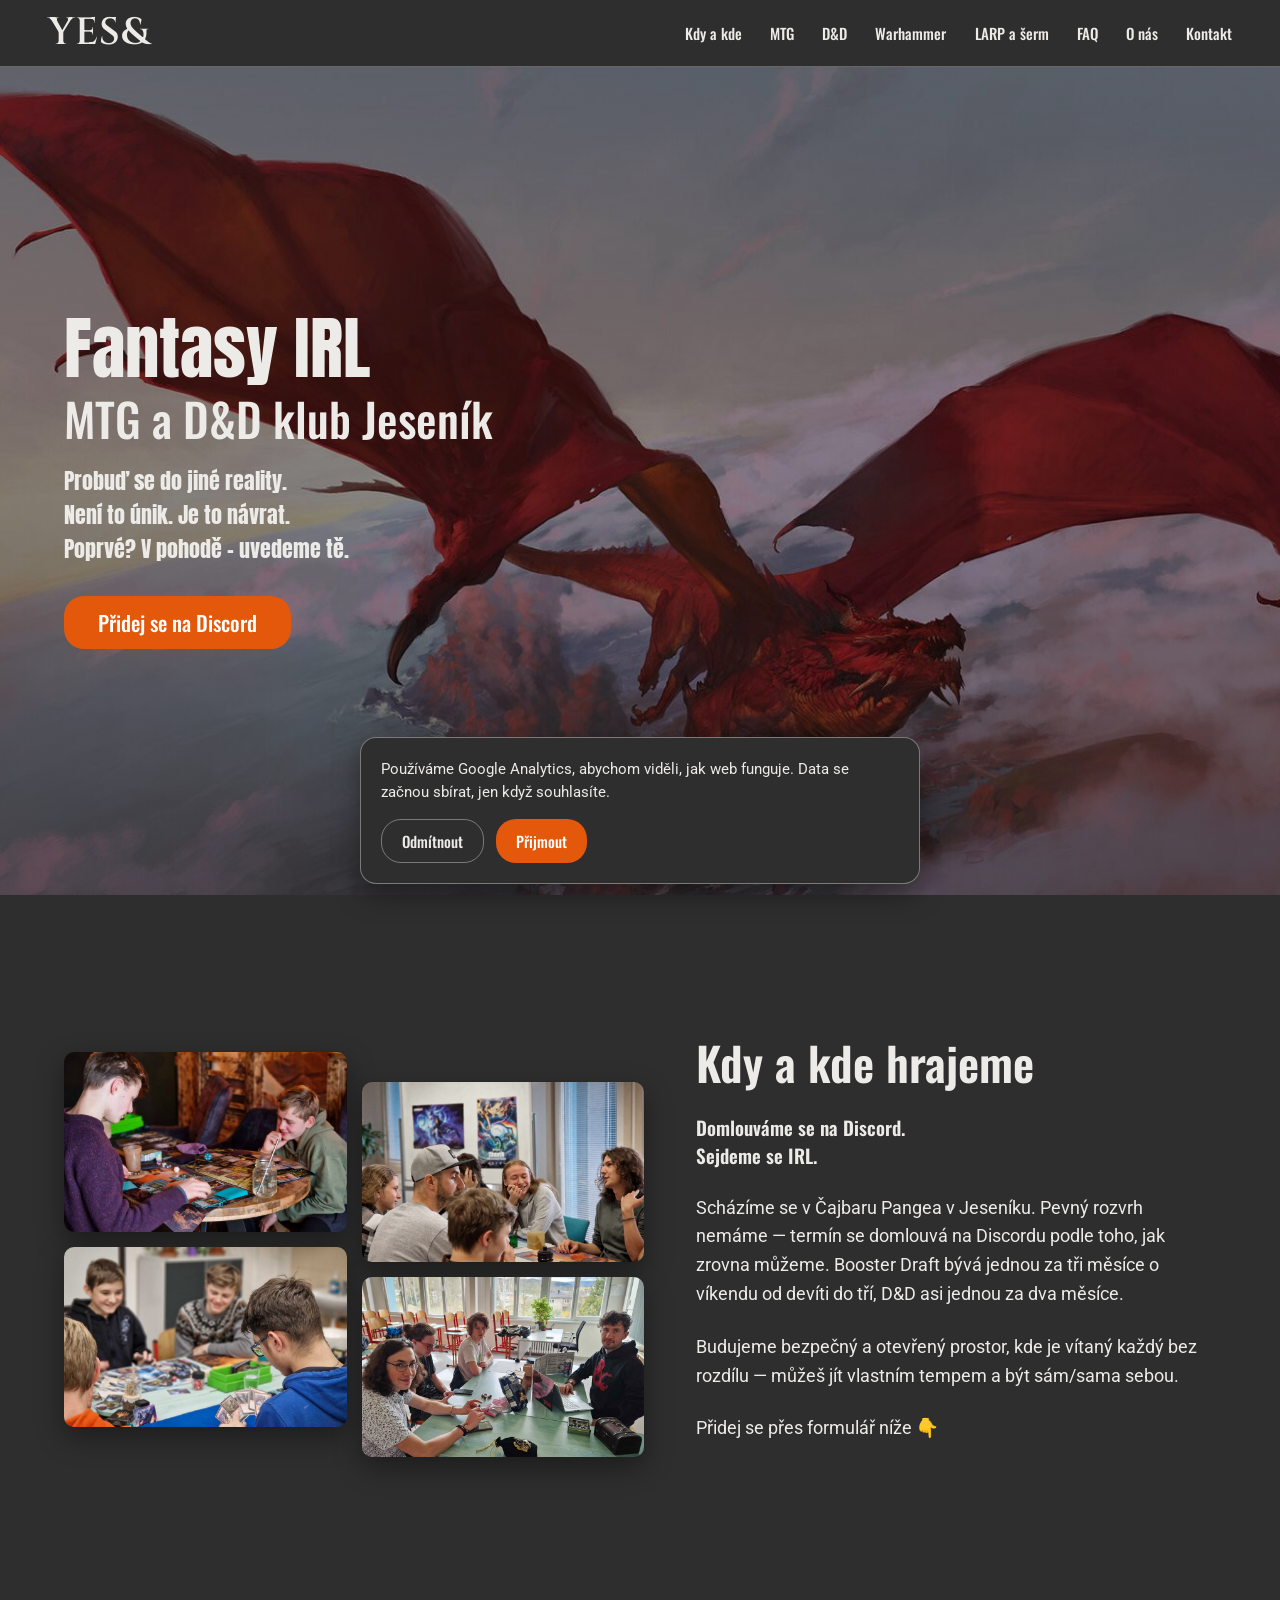
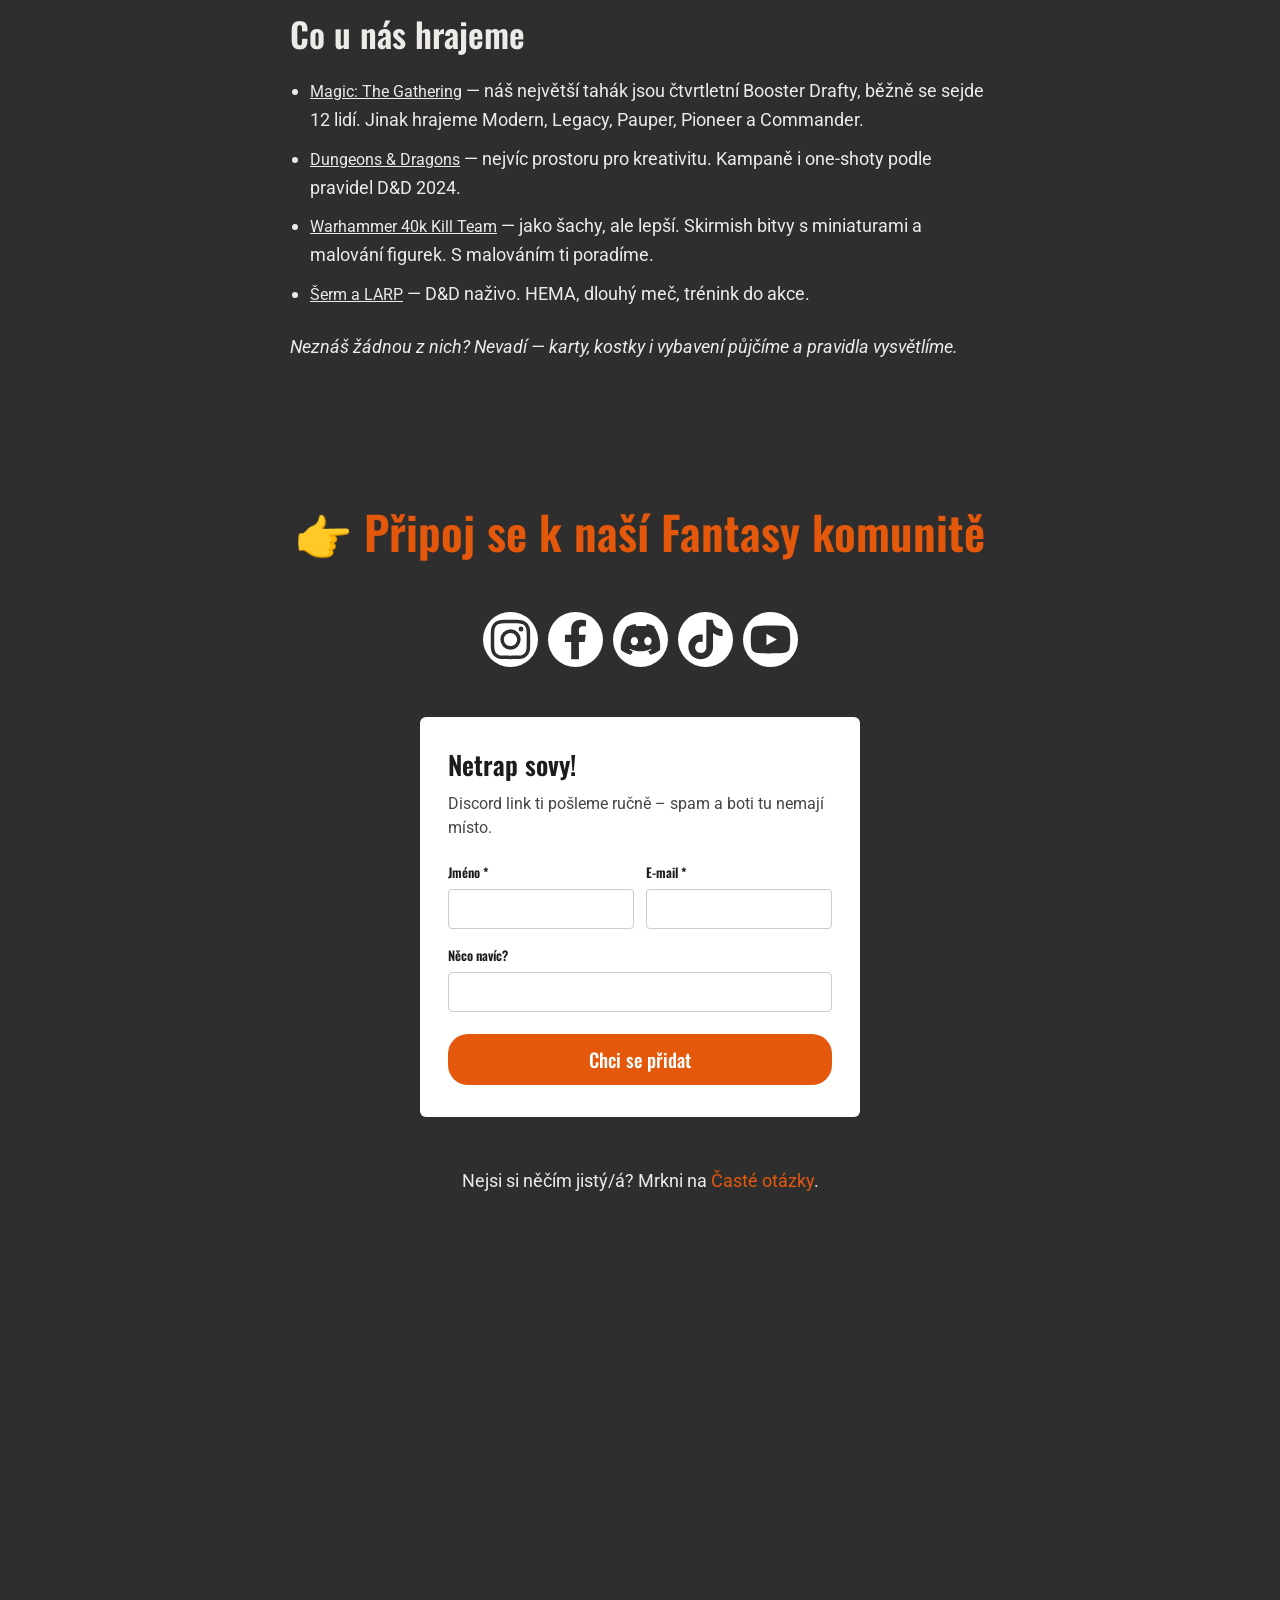
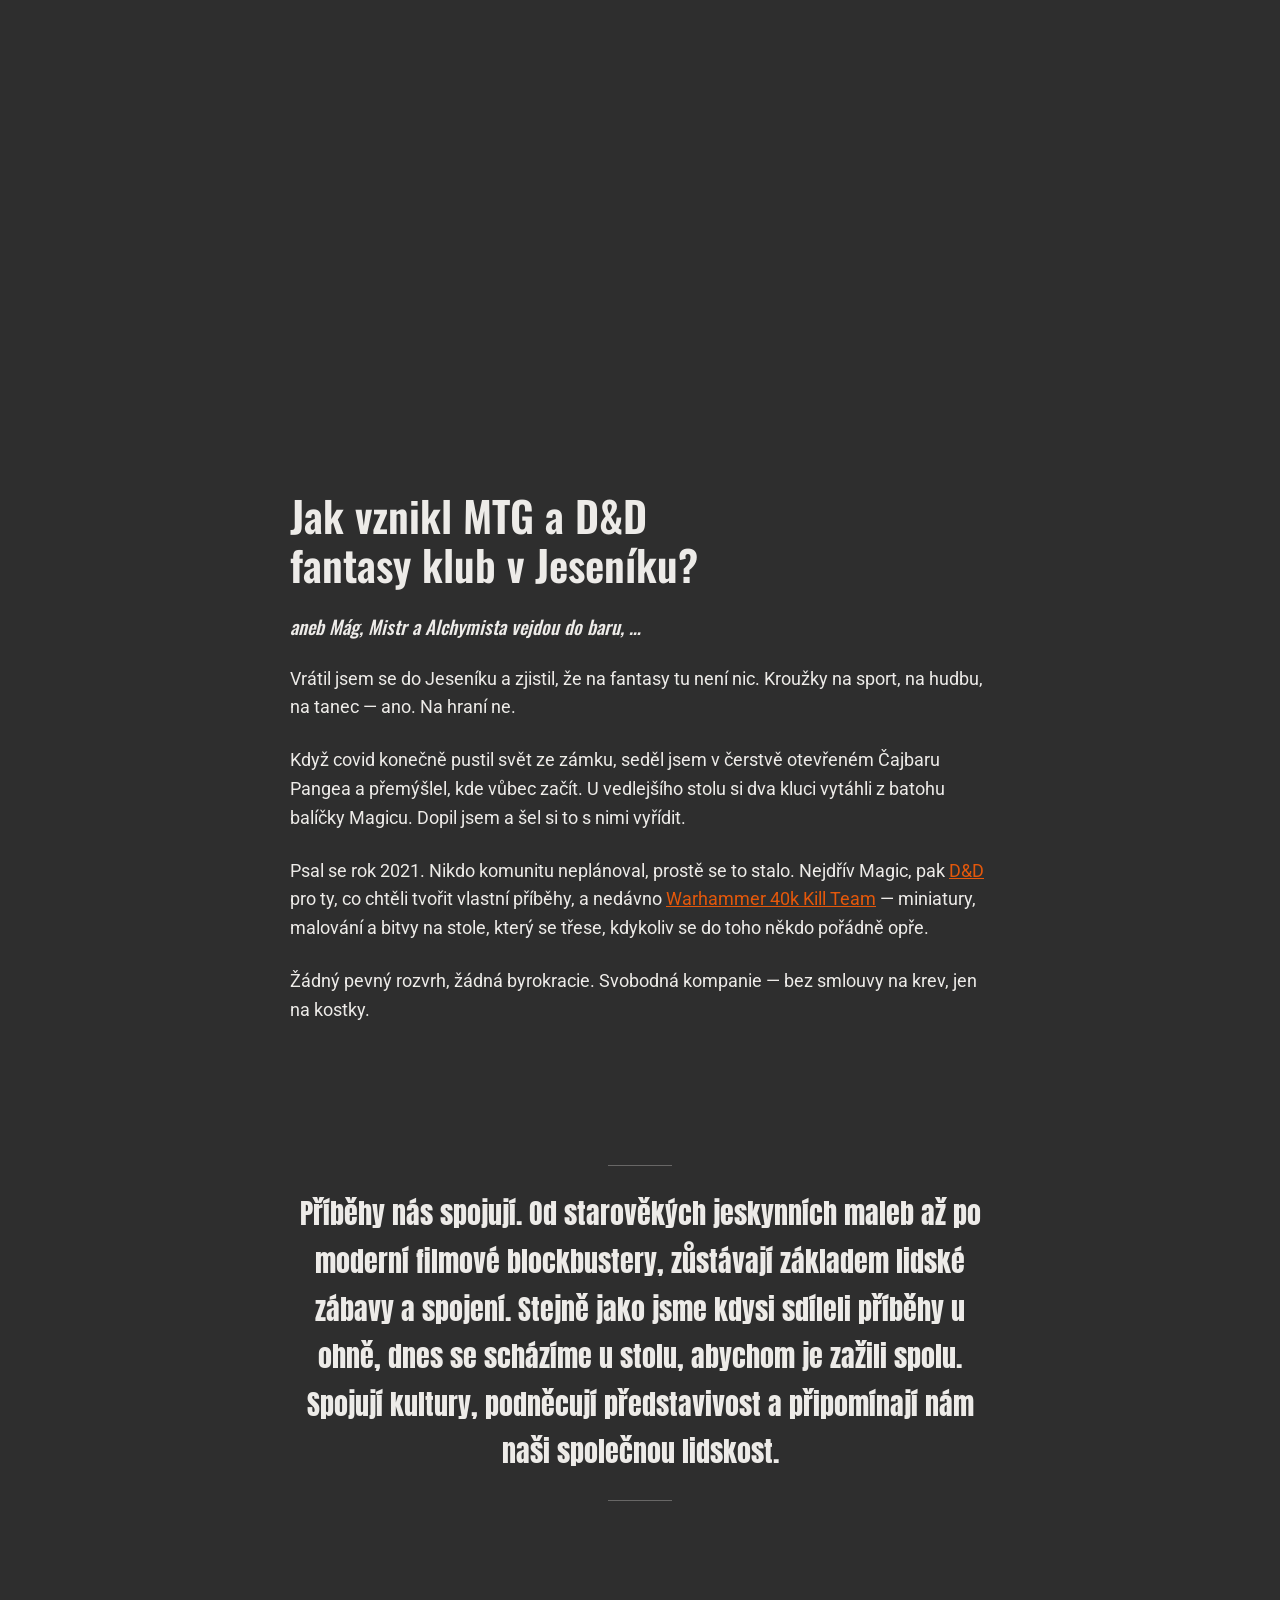
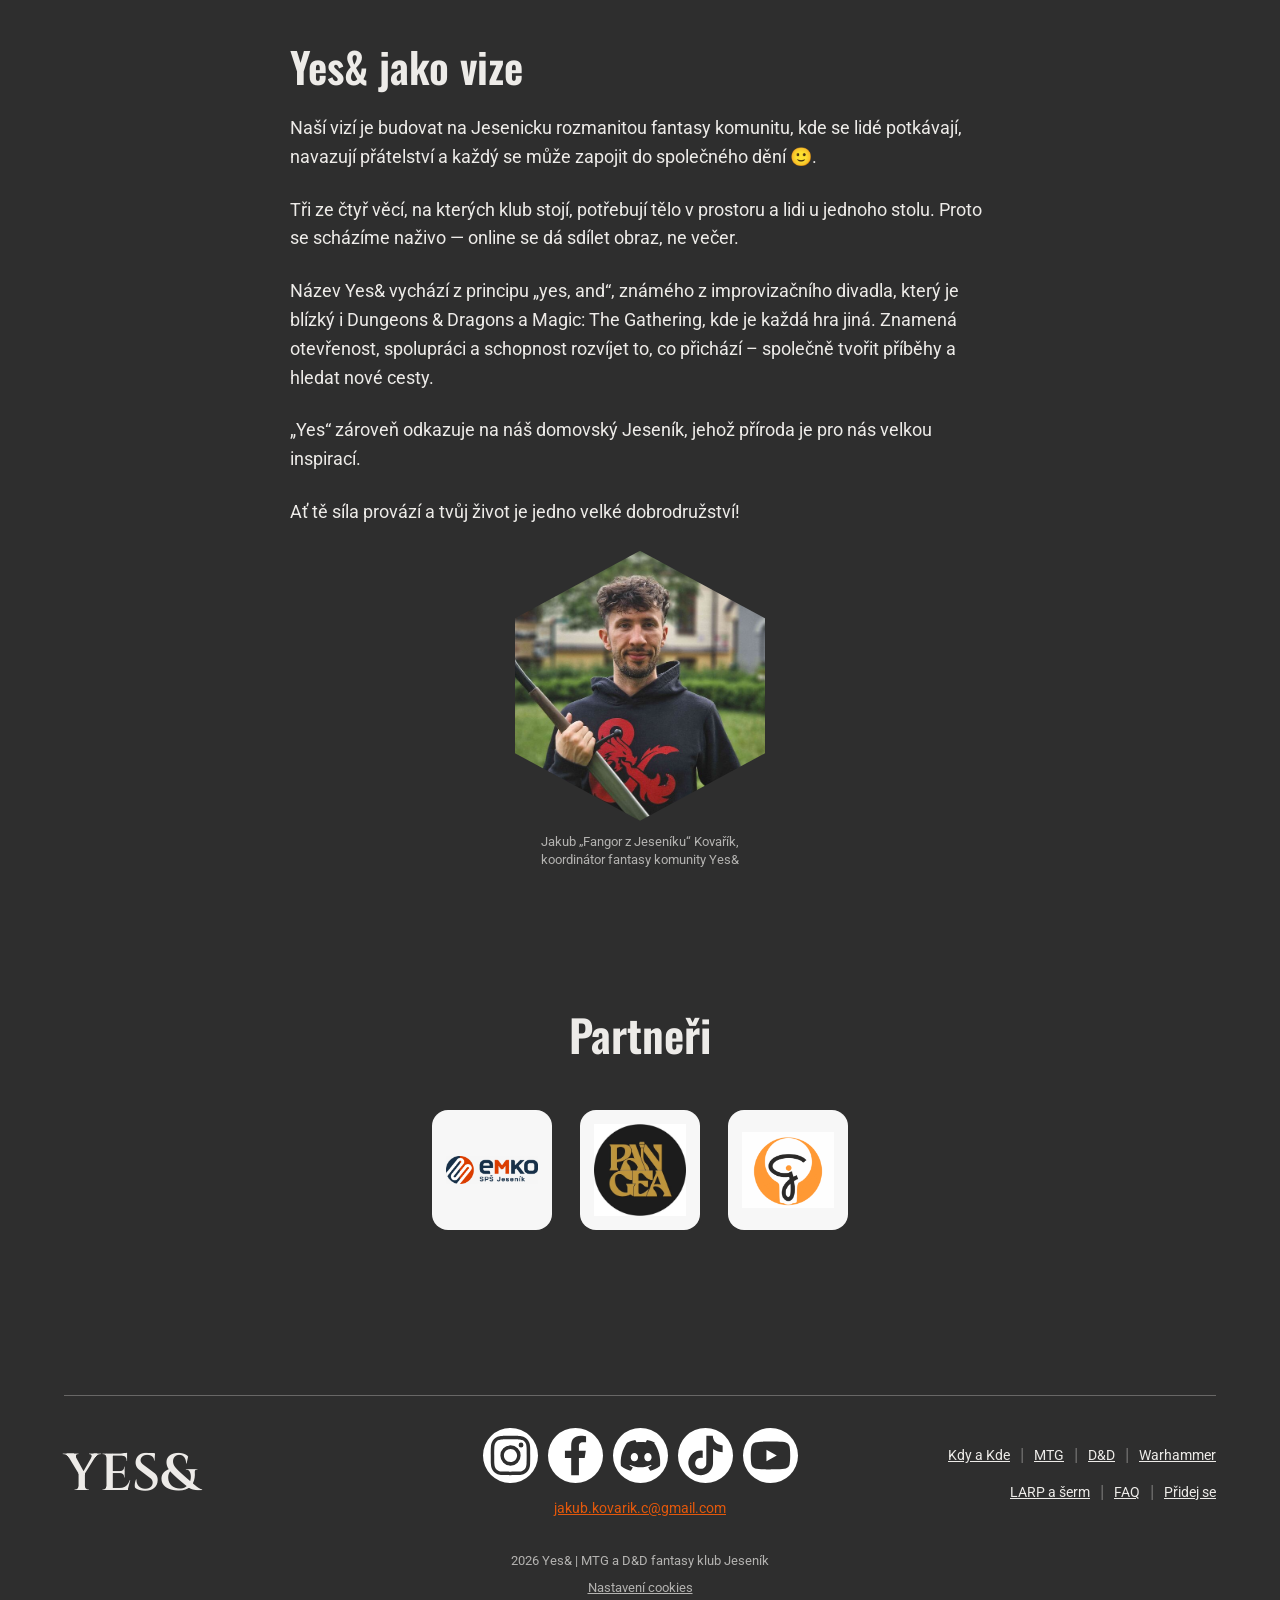
==== commit ee2329a7: "Přepsat sekci O nás na příběh vzniku klubu" ====
--- a/index.html
+++ b/index.html
@@ -314,8 +314,10 @@
       <div class="wrap stack">
         <h2 style="font-size:var(--fs-h2-sm)">Jak vznikl MTG a D&amp;D<br>fantasy klub v Jeseníku?</h2>
         <p class="lead italic" style="font-weight:500">aneb Mág, Mistr a Alchymista vejdou do baru, …</p>
-        <p>Jsme parta lidí, co miluje fantasy, dobrodružství a společnou zábavu. Klub vznikl v roce 2021, když nás osud svedl dohromady v Čajbaru Pangea, který je od té doby srdcem našeho komunitního centra ❤️.</p>
-        <p>Přijď si s námi zahrát Magic: The Gathering nebo Dungeons &amp; Dragons naživo a užít si fajn komunitu.</p>
+        <p>Vrátil jsem se do Jeseníku a zjistil, že na fantasy tu není nic. Kroužky na sport, na hudbu, na tanec — ano. Na hraní ne.</p>
+        <p>Když covid konečně pustil svět ze zámku, seděl jsem v čerstvě otevřeném Čajbaru Pangea a přemýšlel, kde vůbec začít. U vedlejšího stolu si dva kluci vytáhli z batohu balíčky Magicu. Dopil jsem a šel si to s nimi vyřídit.</p>
+        <p>Psal se rok 2021. Nikdo komunitu neplánoval, prostě se to stalo. Nejdřív Magic, pak <a href="dnd-jesenik.html">D&amp;D</a> pro ty, co chtěli tvořit vlastní příběhy, a nedávno <a href="warhammer-jesenik.html">Warhammer 40k Kill Team</a> — miniatury, malování a bitvy na stole, který se třese, kdykoliv se do toho někdo pořádně opře.</p>
+        <p>Žádný pevný rozvrh, žádná byrokracie. Svobodná kompanie — bez smlouvy na krev, jen na kostky.</p>
       </div>
     </div>
   </section>
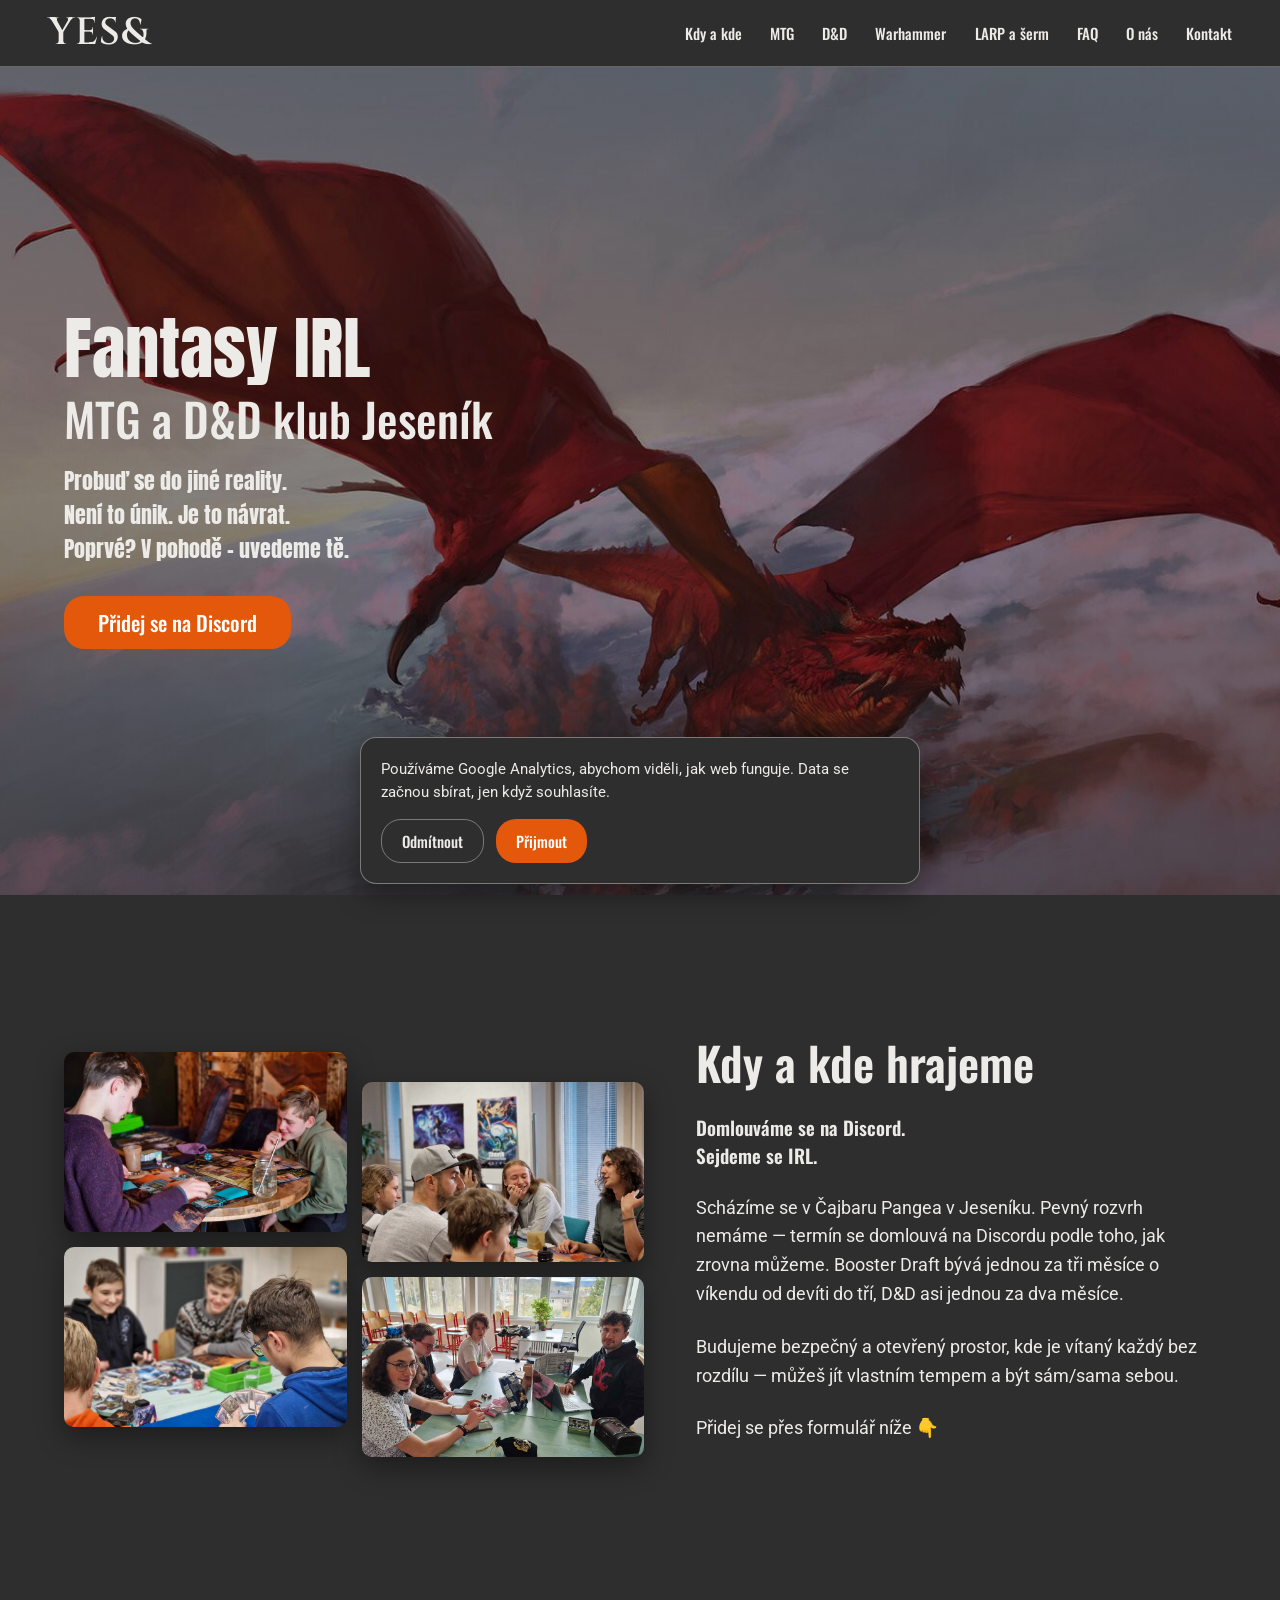
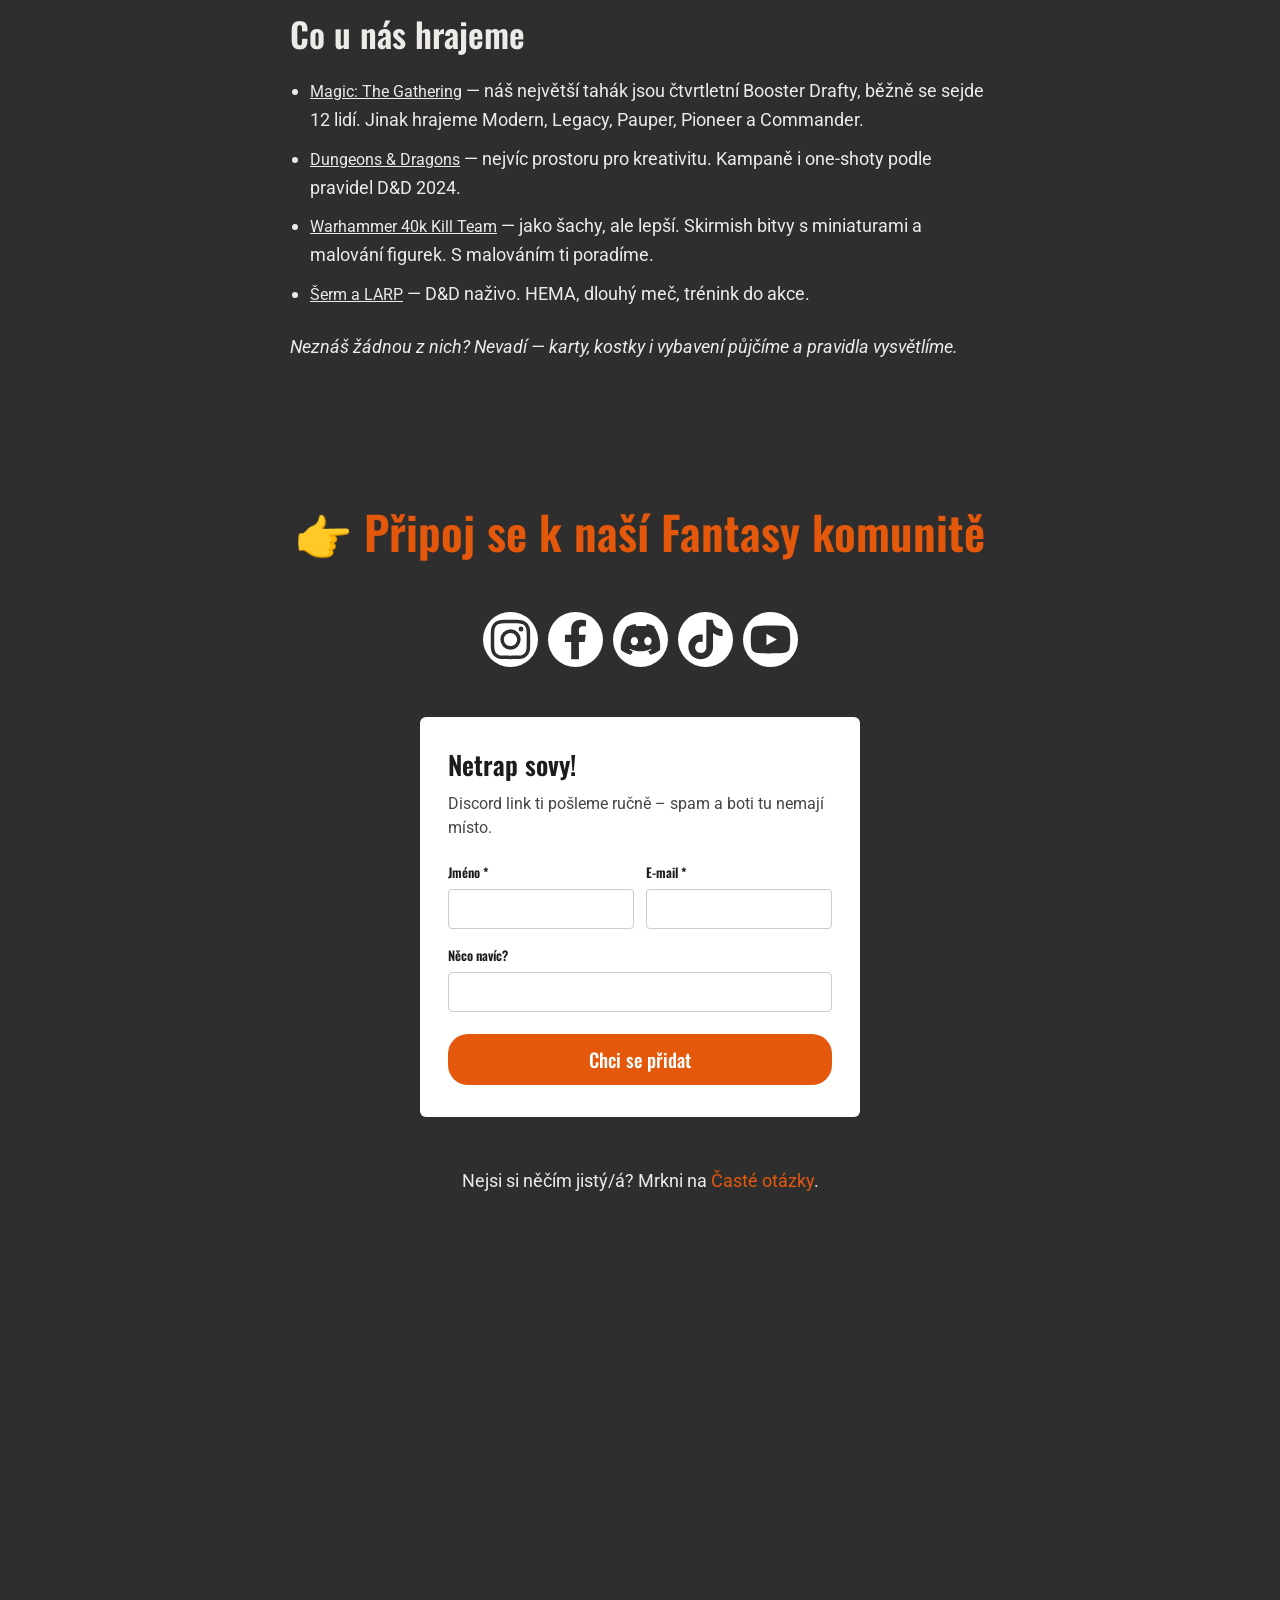
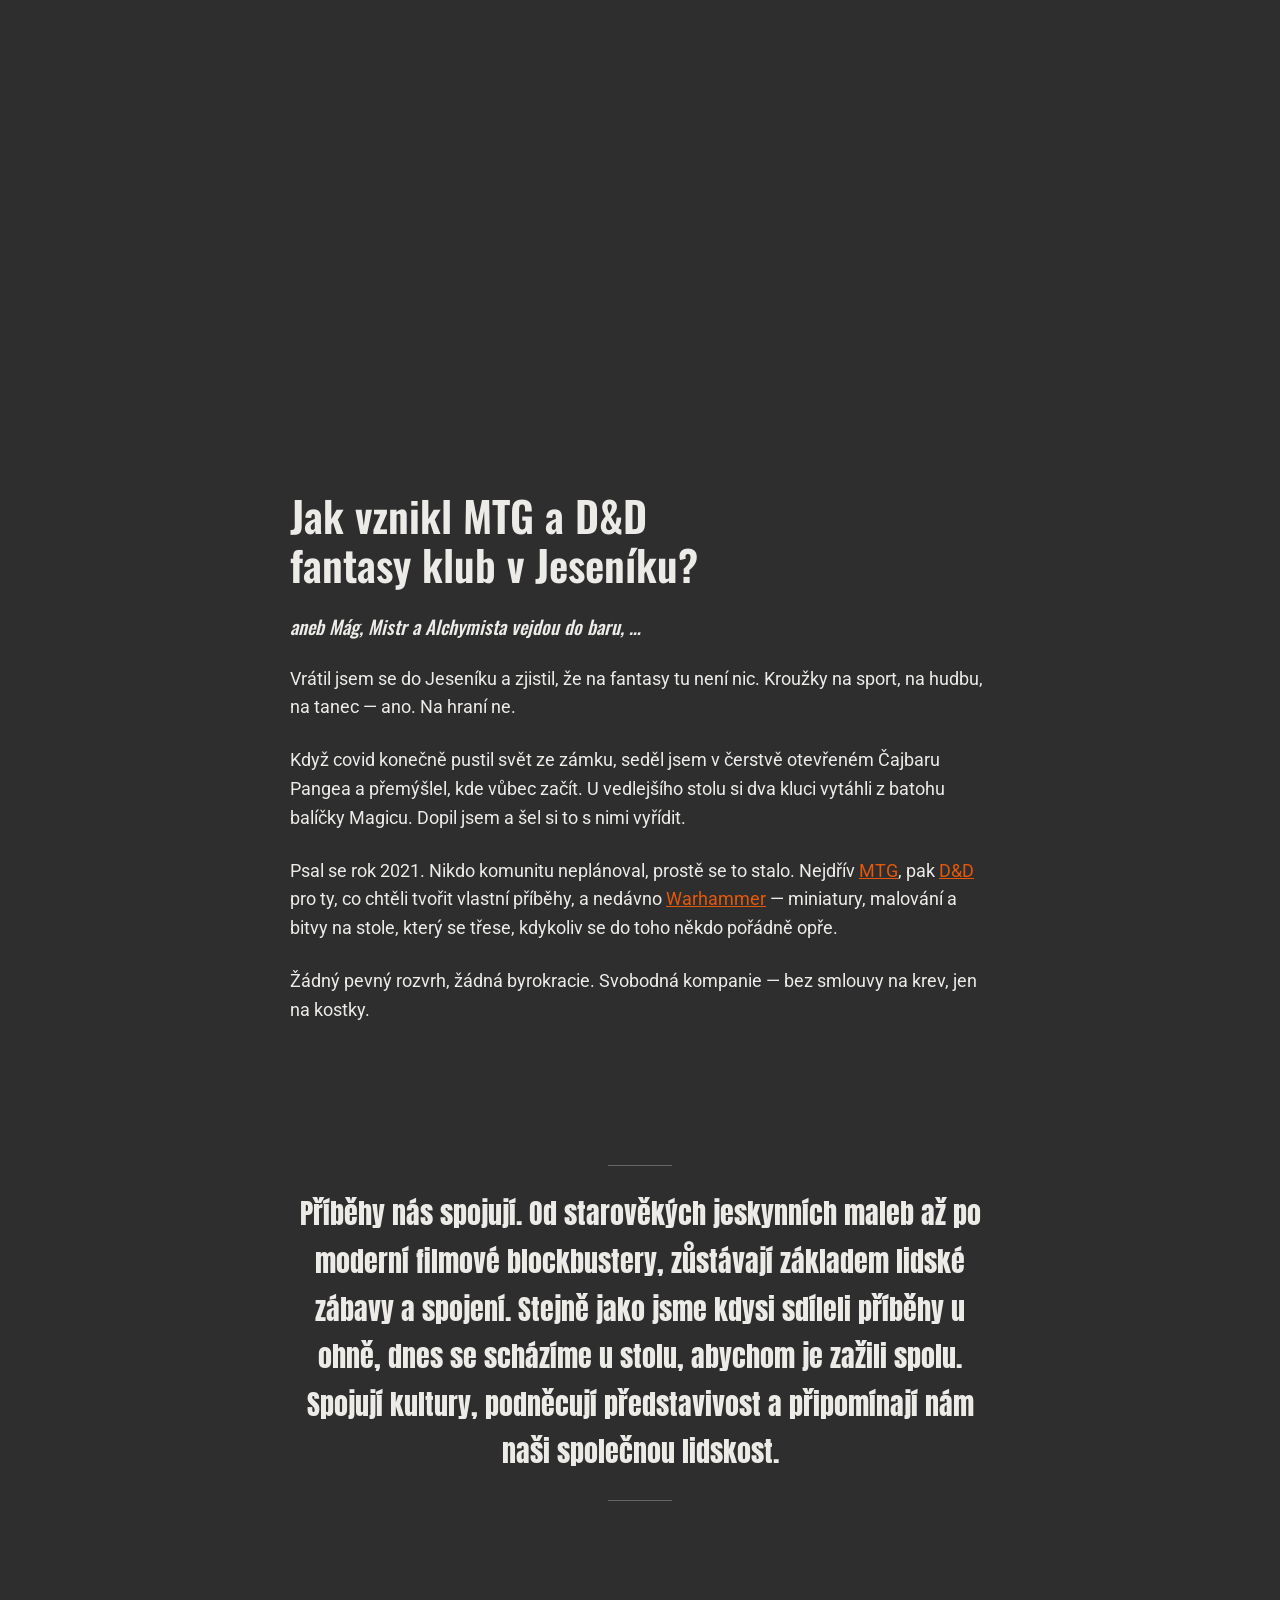
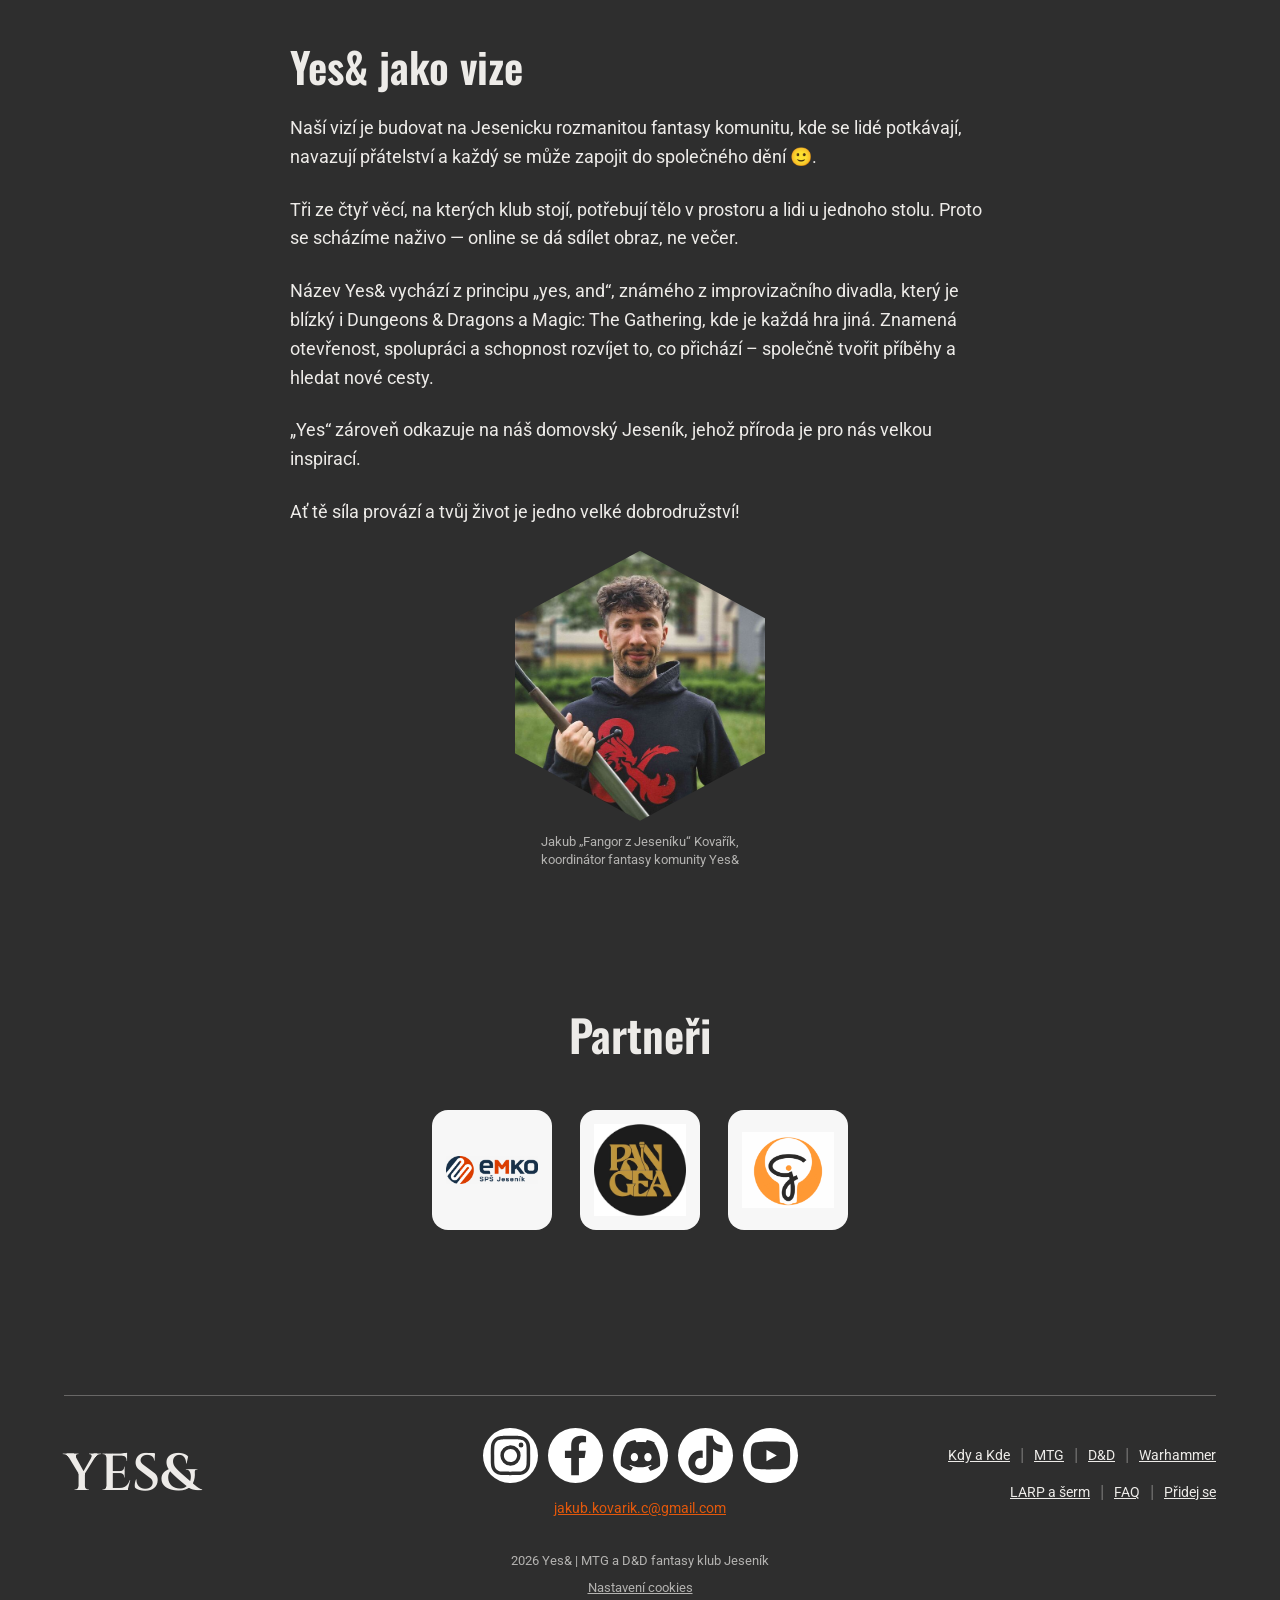
==== commit 2b7db5b6: "Prolinkovat MTG, D&D a Warhammer v sekci O nás" ====
--- a/index.html
+++ b/index.html
@@ -316,7 +316,7 @@
         <p class="lead italic" style="font-weight:500">aneb Mág, Mistr a Alchymista vejdou do baru, …</p>
         <p>Vrátil jsem se do Jeseníku a zjistil, že na fantasy tu není nic. Kroužky na sport, na hudbu, na tanec — ano. Na hraní ne.</p>
         <p>Když covid konečně pustil svět ze zámku, seděl jsem v čerstvě otevřeném Čajbaru Pangea a přemýšlel, kde vůbec začít. U vedlejšího stolu si dva kluci vytáhli z batohu balíčky Magicu. Dopil jsem a šel si to s nimi vyřídit.</p>
-        <p>Psal se rok 2021. Nikdo komunitu neplánoval, prostě se to stalo. Nejdřív Magic, pak <a href="dnd-jesenik.html">D&amp;D</a> pro ty, co chtěli tvořit vlastní příběhy, a nedávno <a href="warhammer-jesenik.html">Warhammer 40k Kill Team</a> — miniatury, malování a bitvy na stole, který se třese, kdykoliv se do toho někdo pořádně opře.</p>
+        <p>Psal se rok 2021. Nikdo komunitu neplánoval, prostě se to stalo. Nejdřív <a href="mtg-jesenik.html">MTG</a>, pak <a href="dnd-jesenik.html">D&amp;D</a> pro ty, co chtěli tvořit vlastní příběhy, a nedávno <a href="warhammer-jesenik.html">Warhammer</a> — miniatury, malování a bitvy na stole, který se třese, kdykoliv se do toho někdo pořádně opře.</p>
         <p>Žádný pevný rozvrh, žádná byrokracie. Svobodná kompanie — bez smlouvy na krev, jen na kostky.</p>
       </div>
     </div>
